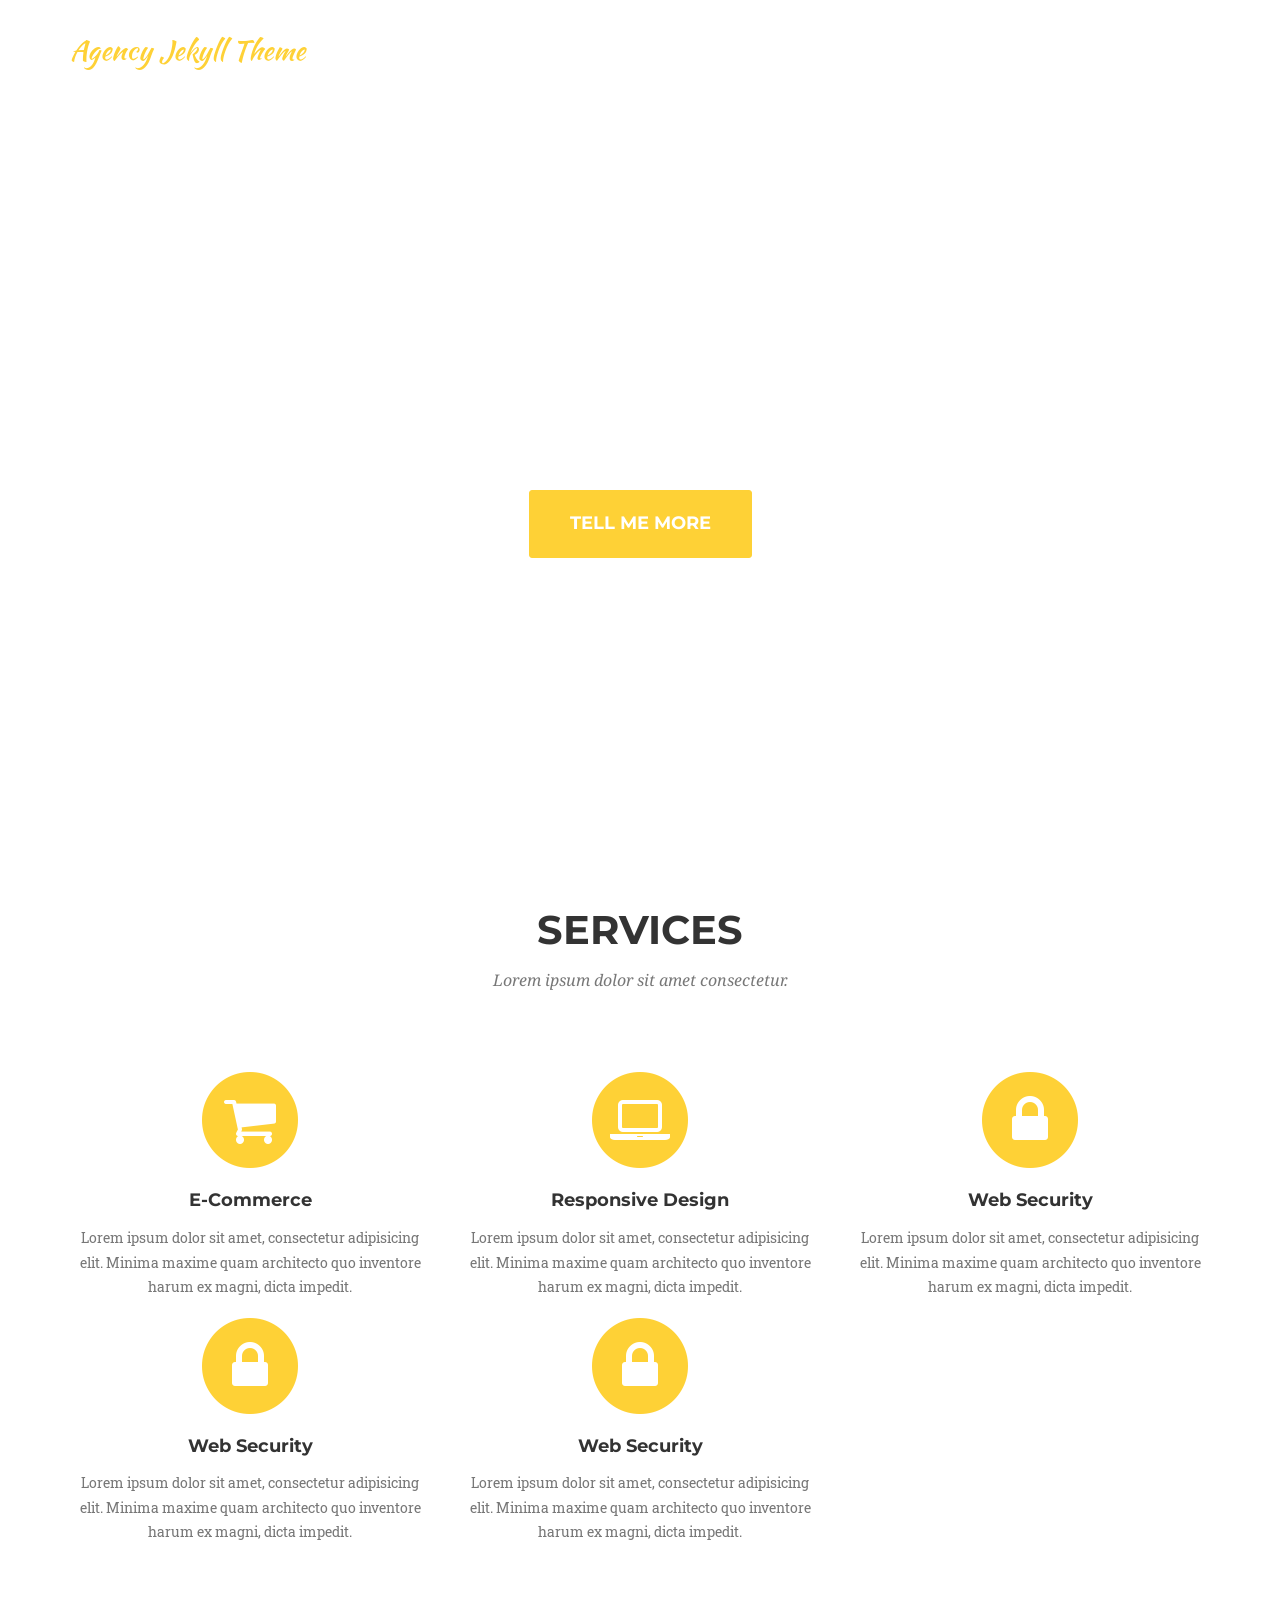
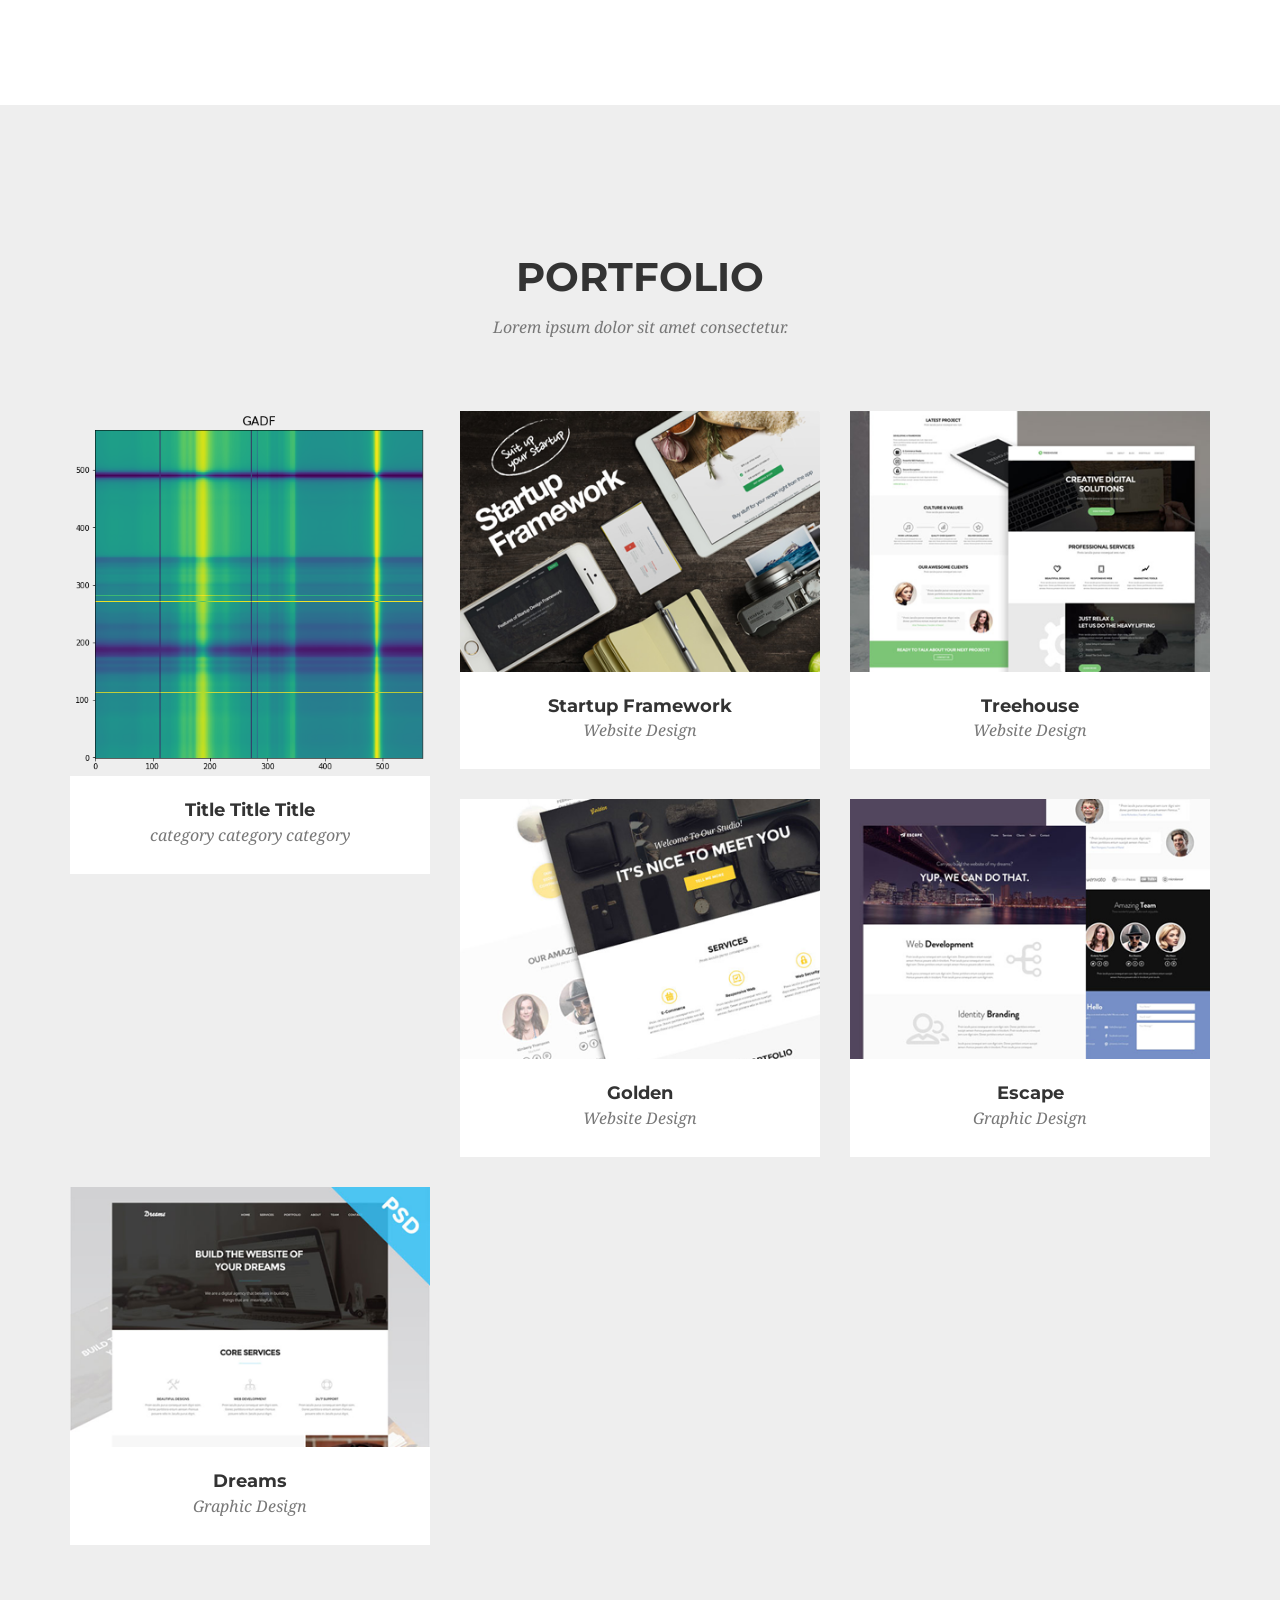
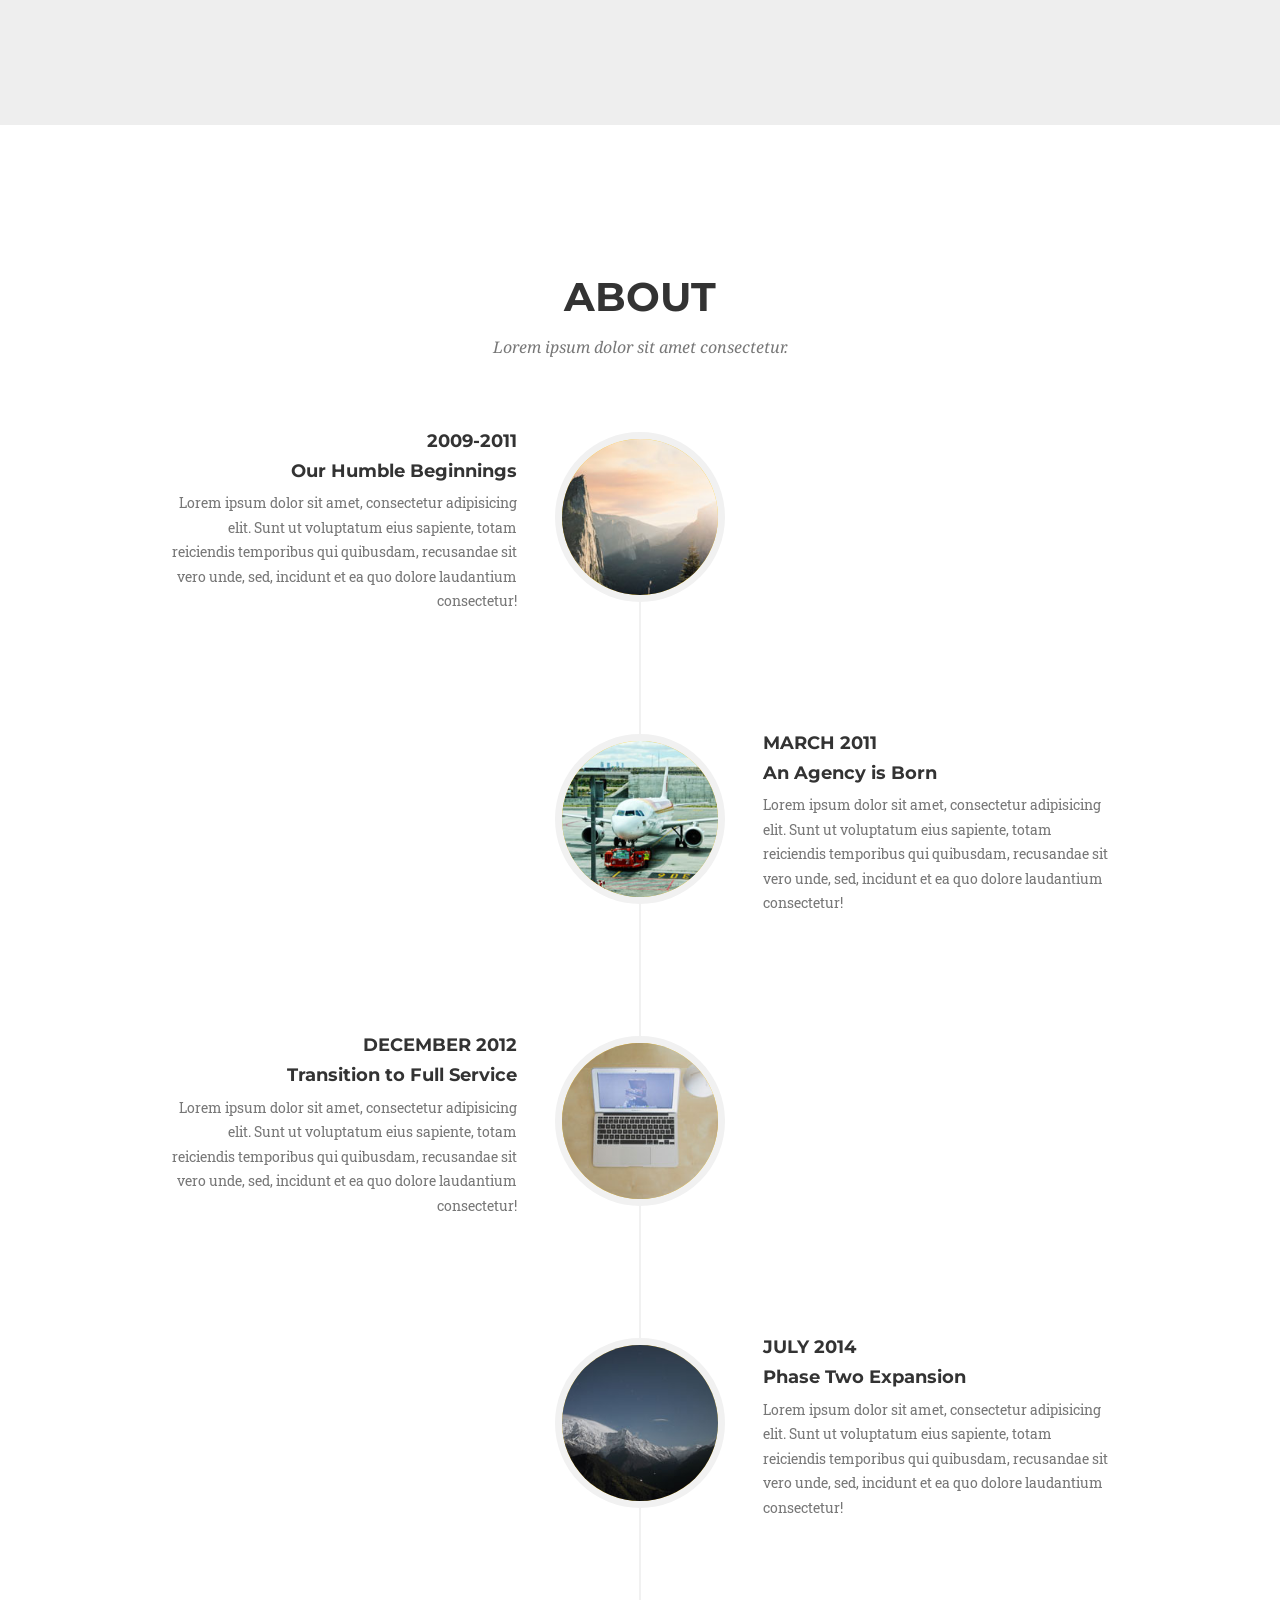
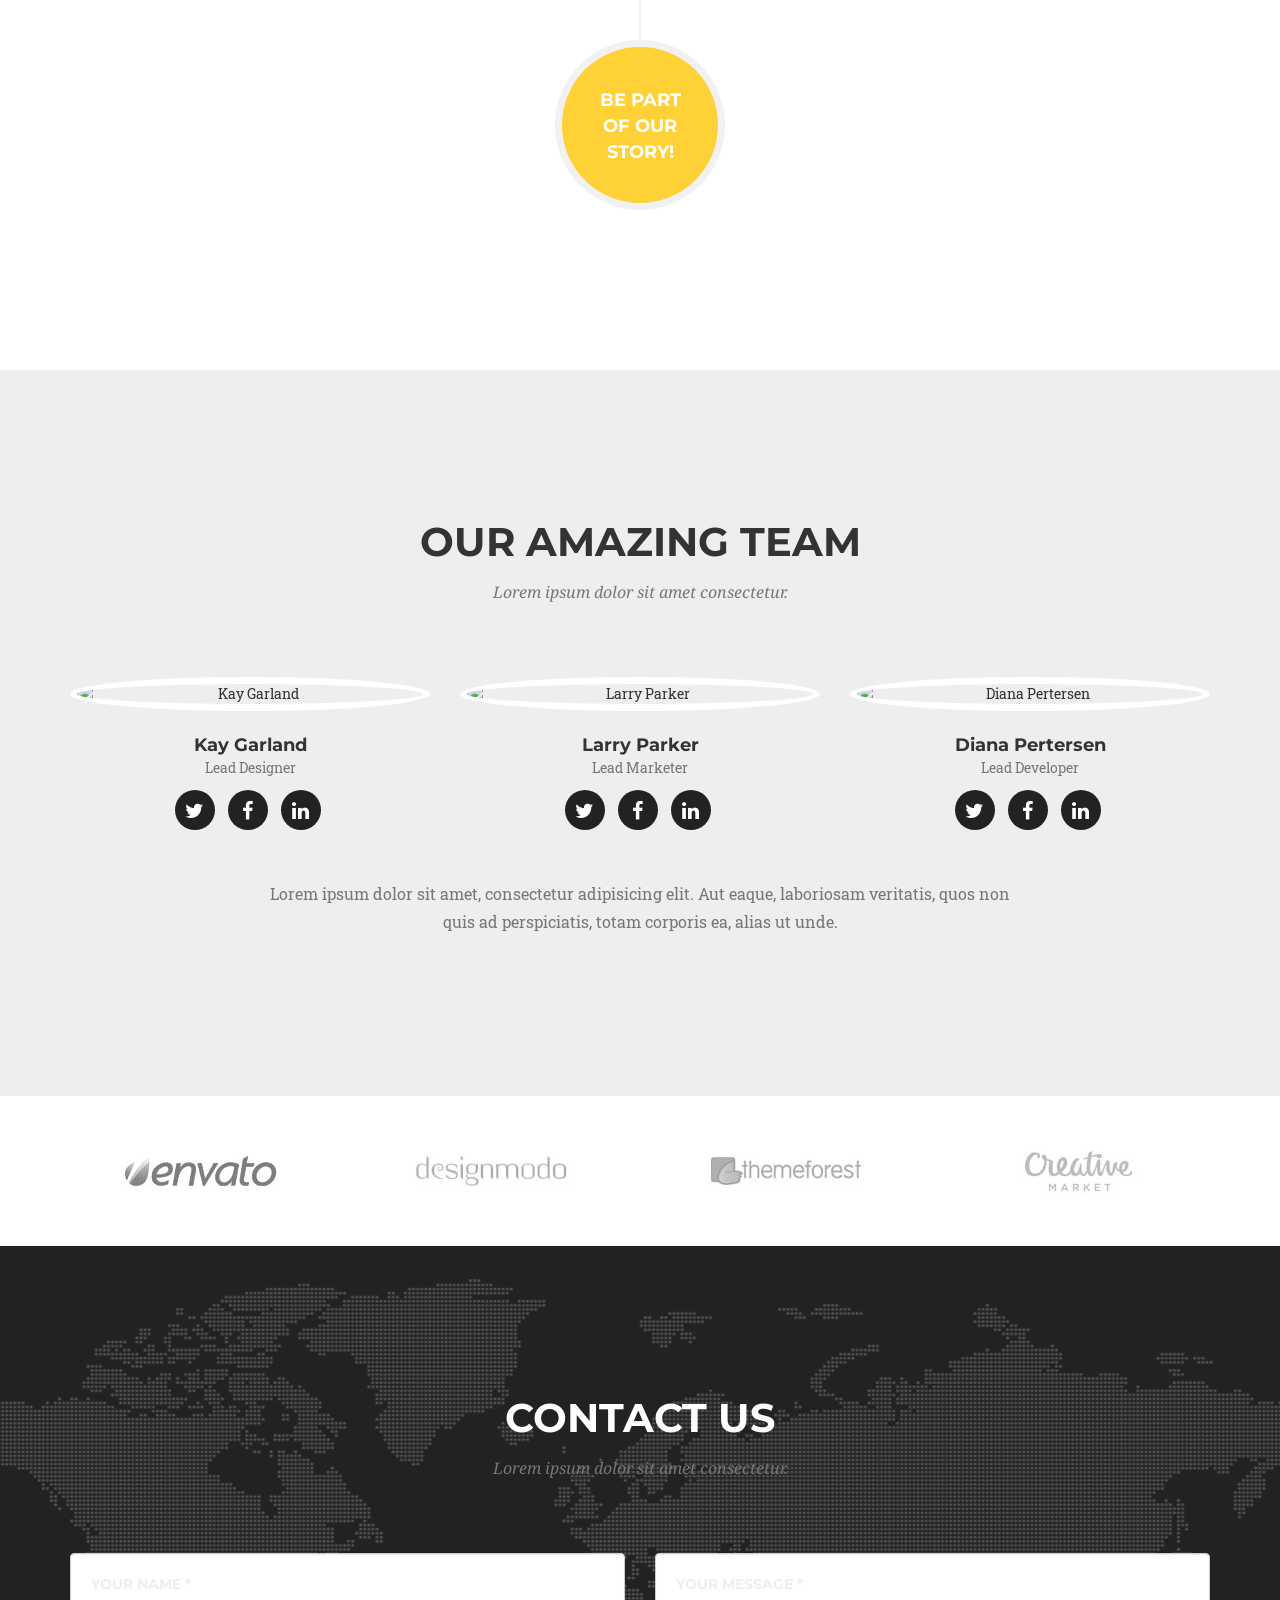
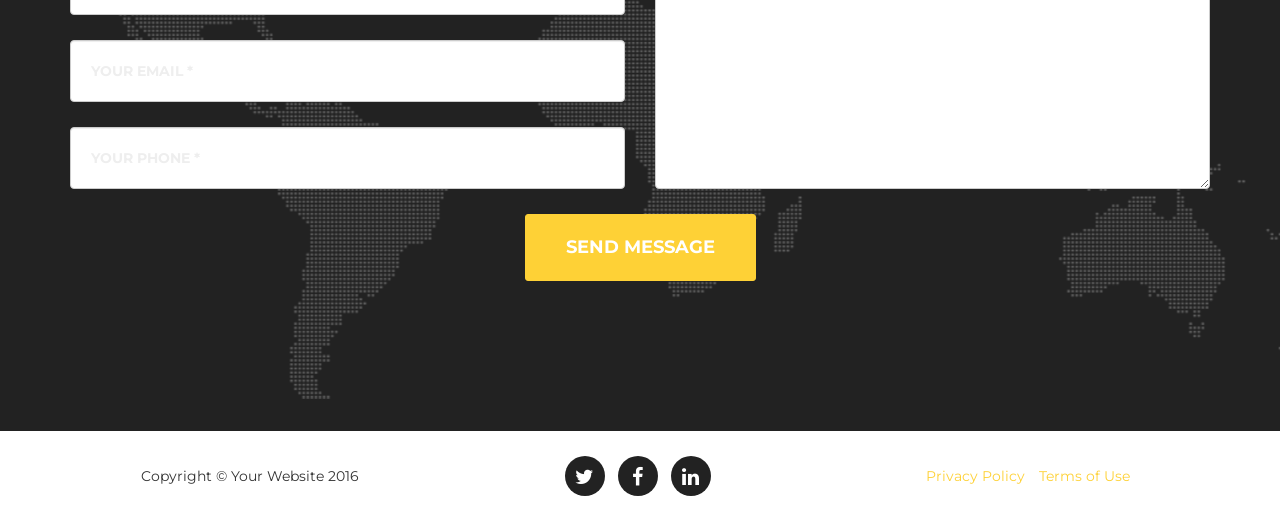
==== index.html @ 3f4b7507 "update 1" ====
<!DOCTYPE html>
<html lang="en">
<!-- Head -->
<head>

    <meta charset="utf-8">
    <meta http-equiv="X-UA-Compatible" content="IE=edge">
    <meta name="viewport" content="width=device-width, initial-scale=1">
    <meta name="description" content="Write an awesome description for your new site here. You can edit this line in _config.yml. It will appear in your document head meta (for Google search resu...">
    <meta name="author" content="">
    <meta name="keywords" content="">

    <title>Agency Jekyll Theme</title>

    <!-- Bootstrap Core CSS -->
    <link href="vendor/bootstrap/css/bootstrap.min.css" rel="stylesheet">

    <!-- Custom Fonts -->
    <link href="vendor/font-awesome/css/font-awesome.min.css" rel="stylesheet" type="text/css">
    <link href="https://fonts.googleapis.com/css?family=Montserrat:400,700" rel="stylesheet" type="text/css">
    <link href='https://fonts.googleapis.com/css?family=Kaushan+Script' rel='stylesheet' type='text/css'>
    <link href='https://fonts.googleapis.com/css?family=Droid+Serif:400,700,400italic,700italic' rel='stylesheet' type='text/css'>
    <link href='https://fonts.googleapis.com/css?family=Roboto+Slab:400,100,300,700' rel='stylesheet' type='text/css'>

    <!-- Theme CSS -->
    <link href="/assets/main.css" rel="stylesheet">

    <!-- HTML5 Shim and Respond.js IE8 support of HTML5 elements and media queries -->
    <!-- WARNING: Respond.js doesn't work if you view the page via file:// -->
    <!--[if lt IE 9]>
        <script src="https://oss.maxcdn.com/libs/html5shiv/3.7.0/html5shiv.js"></script>
        <script src="https://oss.maxcdn.com/libs/respond.js/1.4.2/respond.min.js"></script>
    <![endif]-->


 

</head>


<body id="page-top" class="index">
<!-- Navigation -->
<nav id="mainNav" class="navbar navbar-default navbar-custom navbar-fixed-top">
    <div class="container">
        <!-- Brand and toggle get grouped for better mobile display -->
        <div class="navbar-header page-scroll">
            <button type="button" class="navbar-toggle" data-toggle="collapse" data-target="#bs-example-navbar-collapse-1">
                <span class="sr-only">Toggle navigation</span> Menu <i class="fa fa-bars"></i>
            </button>
            <a class="navbar-brand page-scroll" href="#page-top">Agency Jekyll Theme</a>
        </div>

        <!-- Collect the nav links, forms, and other content for toggling -->
        <div class="collapse navbar-collapse" id="bs-example-navbar-collapse-1">
            <ul class="nav navbar-nav navbar-right">
                <li class="hidden">
                    <a href="#page-top"></a>
                </li>
                <li>
                    <a class="page-scroll" href="#services">Services</a>
                </li>
                <li>
                    <a class="page-scroll" href="#portfolio">Portfolio</a>
                </li>
                <li>
                    <a class="page-scroll" href="#about">About</a>
                </li>
                <li>
                    <a class="page-scroll" href="#team">Team</a>
                </li>
                <li>
                    <a class="page-scroll" href="#contact">Contact</a>
                </li>
            </ul>
        </div>
        <!-- /.navbar-collapse -->
    </div>
    <!-- /.container-fluid -->
</nav>


<!-- Hero -->
<!-- Header -->
<header>
    <div class="container">
        <div class="intro-text">
            <div class="intro-lead-in">the startup which innovate</div>
            <div class="intro-heading">Sahara iets</div>
            <a href="#services" class="page-scroll btn btn-xl">Tell Me More</a>
        </div>
    </div>
</header>

<!-- Services Section -->
<section id="services">
    <div class="container">
        <div class="row">
            <div class="col-lg-12 text-center">
                <h2 class="section-heading">Services</h2>
                <h3 class="section-subheading text-muted">Lorem ipsum dolor sit amet consectetur.</h3>
            </div>
        </div>
        <div class="row text-center">
          
            <div class="col-md-4">
                <span class="fa-stack fa-4x">
                    <i class="fa fa-circle fa-stack-2x text-primary"></i>
                    <i class="fa fa-shopping-cart fa-stack-1x fa-inverse"></i>
                </span>
                <h4 class="service-heading">E-Commerce</h4>
                <p class="text-muted">Lorem ipsum dolor sit amet, consectetur adipisicing elit. Minima maxime quam architecto quo inventore harum ex magni, dicta impedit.</p>
            </div>
          
            <div class="col-md-4">
                <span class="fa-stack fa-4x">
                    <i class="fa fa-circle fa-stack-2x text-primary"></i>
                    <i class="fa fa-laptop fa-stack-1x fa-inverse"></i>
                </span>
                <h4 class="service-heading">Responsive Design</h4>
                <p class="text-muted">Lorem ipsum dolor sit amet, consectetur adipisicing elit. Minima maxime quam architecto quo inventore harum ex magni, dicta impedit.</p>
            </div>
          
            <div class="col-md-4">
                <span class="fa-stack fa-4x">
                    <i class="fa fa-circle fa-stack-2x text-primary"></i>
                    <i class="fa fa-lock fa-stack-1x fa-inverse"></i>
                </span>
                <h4 class="service-heading">Web Security</h4>
                <p class="text-muted">Lorem ipsum dolor sit amet, consectetur adipisicing elit. Minima maxime quam architecto quo inventore harum ex magni, dicta impedit.</p>
            </div>
          
            <div class="col-md-4">
                <span class="fa-stack fa-4x">
                    <i class="fa fa-circle fa-stack-2x text-primary"></i>
                    <i class="fa fa-lock fa-stack-1x fa-inverse"></i>
                </span>
                <h4 class="service-heading">Web Security</h4>
                <p class="text-muted">Lorem ipsum dolor sit amet, consectetur adipisicing elit. Minima maxime quam architecto quo inventore harum ex magni, dicta impedit.</p>
            </div>
          
            <div class="col-md-4">
                <span class="fa-stack fa-4x">
                    <i class="fa fa-circle fa-stack-2x text-primary"></i>
                    <i class="fa fa-lock fa-stack-1x fa-inverse"></i>
                </span>
                <h4 class="service-heading">Web Security</h4>
                <p class="text-muted">Lorem ipsum dolor sit amet, consectetur adipisicing elit. Minima maxime quam architecto quo inventore harum ex magni, dicta impedit.</p>
            </div>
          

        </div>
    </div>
</section>

<!-- Portfolio Grid Section -->
<section id="portfolio" class="bg-light-gray">
    <div class="container">
        <div class="row">
            <div class="col-lg-12 text-center">
                <h2 class="section-heading">Portfolio</h2>
                <h3 class="section-subheading text-muted">Lorem ipsum dolor sit amet consectetur.</h3>
            </div>
        </div>
        <div class="row">

          
            <div class="col-md-4 col-sm-6 portfolio-item">
                <a href="#portfolioModal01" class="portfolio-link" data-toggle="modal">
                    <div class="portfolio-hover">
                        <div class="portfolio-hover-content">
                            <i class="fa fa-plus fa-3x"></i>
                        </div>
                    </div>
                    <img src="/assets/img/portfolio/roundicons.png" class="img-responsive" alt="Photo description">
                </a>
                <div class="portfolio-caption">
                    <h4>Title Title Title</h4>
                    <p class="text-muted">category category category</p>
                </div>
            </div>
          
            <div class="col-md-4 col-sm-6 portfolio-item">
                <a href="#portfolioModal02" class="portfolio-link" data-toggle="modal">
                    <div class="portfolio-hover">
                        <div class="portfolio-hover-content">
                            <i class="fa fa-plus fa-3x"></i>
                        </div>
                    </div>
                    <img src="/assets/img/portfolio/startup-framework.png" class="img-responsive" alt="Photo description">
                </a>
                <div class="portfolio-caption">
                    <h4>Startup Framework</h4>
                    <p class="text-muted">Website Design</p>
                </div>
            </div>
          
            <div class="col-md-4 col-sm-6 portfolio-item">
                <a href="#portfolioModal03" class="portfolio-link" data-toggle="modal">
                    <div class="portfolio-hover">
                        <div class="portfolio-hover-content">
                            <i class="fa fa-plus fa-3x"></i>
                        </div>
                    </div>
                    <img src="/assets/img/portfolio/treehouse.png" class="img-responsive" alt="Photo description">
                </a>
                <div class="portfolio-caption">
                    <h4>Treehouse</h4>
                    <p class="text-muted">Website Design</p>
                </div>
            </div>
          
            <div class="col-md-4 col-sm-6 portfolio-item">
                <a href="#portfolioModal04" class="portfolio-link" data-toggle="modal">
                    <div class="portfolio-hover">
                        <div class="portfolio-hover-content">
                            <i class="fa fa-plus fa-3x"></i>
                        </div>
                    </div>
                    <img src="/assets/img/portfolio/golden.png" class="img-responsive" alt="Photo description">
                </a>
                <div class="portfolio-caption">
                    <h4>Golden</h4>
                    <p class="text-muted">Website Design</p>
                </div>
            </div>
          
            <div class="col-md-4 col-sm-6 portfolio-item">
                <a href="#portfolioModal05" class="portfolio-link" data-toggle="modal">
                    <div class="portfolio-hover">
                        <div class="portfolio-hover-content">
                            <i class="fa fa-plus fa-3x"></i>
                        </div>
                    </div>
                    <img src="/assets/img/portfolio/escape.png" class="img-responsive" alt="Photo description">
                </a>
                <div class="portfolio-caption">
                    <h4>Escape</h4>
                    <p class="text-muted">Graphic Design</p>
                </div>
            </div>
          
            <div class="col-md-4 col-sm-6 portfolio-item">
                <a href="#portfolioModal06" class="portfolio-link" data-toggle="modal">
                    <div class="portfolio-hover">
                        <div class="portfolio-hover-content">
                            <i class="fa fa-plus fa-3x"></i>
                        </div>
                    </div>
                    <img src="/assets/img/portfolio/dreams.png" class="img-responsive" alt="Photo description">
                </a>
                <div class="portfolio-caption">
                    <h4>Dreams</h4>
                    <p class="text-muted">Graphic Design</p>
                </div>
            </div>
          

        </div>
    </div>
</section>

<!-- About Section -->
<section id="about">
    <div class="container">
        <div class="row">
            <div class="col-lg-12 text-center">
                <h2 class="section-heading">About</h2>
                <h3 class="section-subheading text-muted">Lorem ipsum dolor sit amet consectetur.</h3>
            </div>
        </div>
        <div class="row">
            <div class="col-lg-12">
                <ul class="timeline">
                  
                  
                    <li>
                  
                        <div class="timeline-image">
                            <img class="img-circle img-responsive" src="/assets/img/about/1.jpg" alt="image description">
                        </div>
                        <div class="timeline-panel">
                            <div class="timeline-heading">
                                <h4>2009-2011</h4>
                                <h4 class="subheading">Our Humble Beginnings</h4>
                            </div>
                            <div class="timeline-body">
                                <p class="text-muted">Lorem ipsum dolor sit amet, consectetur adipisicing elit. Sunt ut voluptatum eius sapiente, totam reiciendis temporibus qui quibusdam, recusandae sit vero unde, sed, incidunt et ea quo dolore laudantium consectetur!</p>
                            </div>
                        </div>
                    </li>
                  
                  
                    <li class="timeline-inverted">
                  
                        <div class="timeline-image">
                            <img class="img-circle img-responsive" src="/assets/img/about/2.jpg" alt="image description">
                        </div>
                        <div class="timeline-panel">
                            <div class="timeline-heading">
                                <h4>March 2011</h4>
                                <h4 class="subheading">An Agency is Born</h4>
                            </div>
                            <div class="timeline-body">
                                <p class="text-muted">Lorem ipsum dolor sit amet, consectetur adipisicing elit. Sunt ut voluptatum eius sapiente, totam reiciendis temporibus qui quibusdam, recusandae sit vero unde, sed, incidunt et ea quo dolore laudantium consectetur!</p>
                            </div>
                        </div>
                    </li>
                  
                  
                    <li>
                  
                        <div class="timeline-image">
                            <img class="img-circle img-responsive" src="/assets/img/about/3.jpg" alt="image description">
                        </div>
                        <div class="timeline-panel">
                            <div class="timeline-heading">
                                <h4>December 2012</h4>
                                <h4 class="subheading">Transition to Full Service</h4>
                            </div>
                            <div class="timeline-body">
                                <p class="text-muted">Lorem ipsum dolor sit amet, consectetur adipisicing elit. Sunt ut voluptatum eius sapiente, totam reiciendis temporibus qui quibusdam, recusandae sit vero unde, sed, incidunt et ea quo dolore laudantium consectetur!</p>
                            </div>
                        </div>
                    </li>
                  
                  
                    <li class="timeline-inverted">
                  
                        <div class="timeline-image">
                            <img class="img-circle img-responsive" src="/assets/img/about/4.jpg" alt="image description">
                        </div>
                        <div class="timeline-panel">
                            <div class="timeline-heading">
                                <h4>July 2014</h4>
                                <h4 class="subheading">Phase Two Expansion</h4>
                            </div>
                            <div class="timeline-body">
                                <p class="text-muted">Lorem ipsum dolor sit amet, consectetur adipisicing elit. Sunt ut voluptatum eius sapiente, totam reiciendis temporibus qui quibusdam, recusandae sit vero unde, sed, incidunt et ea quo dolore laudantium consectetur!</p>
                            </div>
                        </div>
                    </li>
                  

                    <li class="timeline-inverted">
                        <div class="timeline-image">
                            <h4>Be Part
                                <br>Of Our
                                <br>Story!</h4>
                        </div>
                    </li>
                </ul>
            </div>
        </div>
    </div>
</section>

<!-- Team Section -->
<section id="team" class="bg-light-gray">
    <div class="container">
        <div class="row">
            <div class="col-lg-12 text-center">
                <h2 class="section-heading">Our Amazing Team</h2>
                <h3 class="section-subheading text-muted">Lorem ipsum dolor sit amet consectetur.</h3>
            </div>
        </div>
        <div class="row">
          
            <div class="col-sm-4">
                <div class="team-member">
                    <img src="/assets/img/team/1.jpg" class="img-responsive img-circle" alt="Kay Garland">
                    <h4>Kay Garland</h4>
                    <p class="text-muted">Lead Designer</p>
                    <ul class="list-inline social-buttons">
                        <li><a href="http://twitter.com/konklone"><i class="fa fa-twitter"></i></a>
                        </li>
                        <li><a href="http://www.facebook.com/konklone"><i class="fa fa-facebook"></i></a>
                        </li>
                        <li><a href="http://www.linkedin.com/in/konklone"><i class="fa fa-linkedin"></i></a>
                        </li>
                    </ul>
                </div>
            </div>
          
            <div class="col-sm-4">
                <div class="team-member">
                    <img src="/assets/img/team/2.jpg" class="img-responsive img-circle" alt="Larry Parker">
                    <h4>Larry Parker</h4>
                    <p class="text-muted">Lead Marketer</p>
                    <ul class="list-inline social-buttons">
                        <li><a href="http://twitter.com/parkr"><i class="fa fa-twitter"></i></a>
                        </li>
                        <li><a href="http://www.facebook.com/parkr"><i class="fa fa-facebook"></i></a>
                        </li>
                        <li><a href="http://www.linkedin.com/in/parkr"><i class="fa fa-linkedin"></i></a>
                        </li>
                    </ul>
                </div>
            </div>
          
            <div class="col-sm-4">
                <div class="team-member">
                    <img src="/assets/img/team/3.jpg" class="img-responsive img-circle" alt="Diana Pertersen">
                    <h4>Diana Pertersen</h4>
                    <p class="text-muted">Lead Developer</p>
                    <ul class="list-inline social-buttons">
                        <li><a href="http://twitter.com/liufengyun"><i class="fa fa-twitter"></i></a>
                        </li>
                        <li><a href="http://www.facebook.com/liufengyun"><i class="fa fa-facebook"></i></a>
                        </li>
                        <li><a href="http://www.linkedin.com/in/liufengyun"><i class="fa fa-linkedin"></i></a>
                        </li>
                    </ul>
                </div>
            </div>
          

        </div>
        <div class="row">
            <div class="col-lg-8 col-lg-offset-2 text-center">
                <p class="large text-muted">Lorem ipsum dolor sit amet, consectetur adipisicing elit. Aut eaque, laboriosam veritatis, quos non quis ad perspiciatis, totam corporis ea, alias ut unde.</p>
            </div>
        </div>
    </div>
</section>

<!-- Clients Aside -->
<aside class="clients">
    <div class="container">
        <div class="row">

          
            <div class="col-md-3 col-sm-6">
                <a href="http://envato.com/" target="_blank">
                    <img src="/assets/img/logos/envato.jpg" class="img-responsive img-centered" alt="Envato logo">
                </a>
            </div>
          
            <div class="col-md-3 col-sm-6">
                <a href="" target="_blank">
                    <img src="/assets/img/logos/designmodo.jpg" class="img-responsive img-centered" alt="Design Modo logo">
                </a>
            </div>
          
            <div class="col-md-3 col-sm-6">
                <a href="" target="_blank">
                    <img src="/assets/img/logos/themeforest.jpg" class="img-responsive img-centered" alt="Theme Forest logo">
                </a>
            </div>
          
            <div class="col-md-3 col-sm-6">
                <a href="" target="_blank">
                    <img src="/assets/img/logos/creative-market.jpg" class="img-responsive img-centered" alt="Creative Market logo">
                </a>
            </div>
          

        </div>
    </div>
</aside>

<!-- Contact Section -->
<section id="contact">
    <div class="container">
        <div class="row">
            <div class="col-lg-12 text-center">
                <h2 class="section-heading">Contact Us</h2>
                <h3 class="section-subheading text-muted">Lorem ipsum dolor sit amet consectetur.</h3>
            </div>
        </div>
        <div class="row">
            <div class="col-lg-12">
                <form name="sentMessage" id="contactForm" novalidate>
                    <div class="row">
                        <div class="col-md-6">
                            <div class="form-group">
                                <input type="text" class="form-control" placeholder="Your Name *" id="name" required data-validation-required-message="Please enter your name.">
                                <p class="help-block text-danger"></p>
                            </div>
                            <div class="form-group">
                                <input type="email" class="form-control" placeholder="Your Email *" id="email" required data-validation-required-message="Please enter your email address.">
                                <p class="help-block text-danger"></p>
                            </div>
                            <div class="form-group">
                                <input type="tel" class="form-control" placeholder="Your Phone *" id="phone" required data-validation-required-message="Please enter your phone number.">
                                <p class="help-block text-danger"></p>
                            </div>
                        </div>
                        <div class="col-md-6">
                            <div class="form-group">
                                <textarea class="form-control" placeholder="Your Message *" id="message" required data-validation-required-message="Please enter a message."></textarea>
                                <p class="help-block text-danger"></p>
                            </div>
                        </div>
                        <div class="clearfix"></div>
                        <div class="col-lg-12 text-center">
                            <div id="success"></div>
                            <button type="submit" class="btn btn-xl">Send Message</button>
                        </div>
                    </div>
                </form>
            </div>
        </div>
    </div>
</section>

    <!-- Portfolio Modals -->
    <!-- Use the modals below to showcase details about your portfolio projects! -->

    
    <!-- Portfolio Modal 1 -->
    <div class="portfolio-modal modal fade" id="portfolioModal01" tabindex="-1" role="dialog" aria-hidden="true">
        <div class="modal-dialog">
            <div class="modal-content">
                <div class="close-modal" data-dismiss="modal">
                    <div class="lr">
                        <div class="rl">
                        </div>
                    </div>
                </div>
                <div class="container">
                    <div class="row">
                        <div class="col-lg-8 col-lg-offset-2">
                            <div class="modal-body">
                                <!-- Project Details Go Here -->
                                <h2>Title Title Title</h2>
                                <p class="item-intro text-muted">subtitle subtitle subtitle.</p>
                                <img class="img-responsive img-centered" src="/assets/img/portfolio/large-roundicons.png" alt="Photo description">
                                <p>Use this area to describe your project. Use this area to describe your project. Use this area to describe your project. Use this area to describe your project. Use this area to describe your project. Use this area to describe your project</p>
                                <p><strong>call-to-action call-to-action call-to-action call-to-action call-to-action call-to-action call-to-action</strong></p>
                                <p>Project site: <a href="http://">http://</a></p>
                                <ul class="list-inline">
                                    <li>Date: July 2014</li>
                                    <li>Client: Client name</li>
                                    <li>Category: category category category</li>                      
                                </ul>
                                <button type="button" class="btn btn-primary" data-dismiss="modal"><i class="fa fa-times"></i> Close Project</button>
                            </div>
                        </div>
                    </div>
                </div>
            </div>
        </div>
    </div>
    
    <!-- Portfolio Modal 2 -->
    <div class="portfolio-modal modal fade" id="portfolioModal02" tabindex="-1" role="dialog" aria-hidden="true">
        <div class="modal-dialog">
            <div class="modal-content">
                <div class="close-modal" data-dismiss="modal">
                    <div class="lr">
                        <div class="rl">
                        </div>
                    </div>
                </div>
                <div class="container">
                    <div class="row">
                        <div class="col-lg-8 col-lg-offset-2">
                            <div class="modal-body">
                                <!-- Project Details Go Here -->
                                <h2>Startup Framework</h2>
                                <p class="item-intro text-muted">Lorem ipsum dolor sit amet consectetur.</p>
                                <img class="img-responsive img-centered" src="/assets/img/portfolio/large-startup-framework.png" alt="Photo description">
                                <p>Use this area to describe your project. Lorem ipsum dolor sit amet, consectetur adipisicing elit. Est blanditiis dolorem culpa incidunt minus dignissimos deserunt repellat aperiam quasi sunt officia expedita beatae cupiditate, reiciendis facere nemo!</p>
                                <p><strong>Est blanditiis quasi sunt officia expedita beatae cupiditate, maiores repudiandae, nostrum, reiciendis facere nemo.</strong></p>
                                <p>Project site: <a href="http://">http://</a></p>
                                <ul class="list-inline">
                                    <li>Date: May 2015</li>
                                    <li>Client: Client name</li>
                                    <li>Category: Website Design</li>                      
                                </ul>
                                <button type="button" class="btn btn-primary" data-dismiss="modal"><i class="fa fa-times"></i> Close Project</button>
                            </div>
                        </div>
                    </div>
                </div>
            </div>
        </div>
    </div>
    
    <!-- Portfolio Modal 3 -->
    <div class="portfolio-modal modal fade" id="portfolioModal03" tabindex="-1" role="dialog" aria-hidden="true">
        <div class="modal-dialog">
            <div class="modal-content">
                <div class="close-modal" data-dismiss="modal">
                    <div class="lr">
                        <div class="rl">
                        </div>
                    </div>
                </div>
                <div class="container">
                    <div class="row">
                        <div class="col-lg-8 col-lg-offset-2">
                            <div class="modal-body">
                                <!-- Project Details Go Here -->
                                <h2>Treehouse</h2>
                                <p class="item-intro text-muted">Lorem ipsum dolor sit amet consectetur.</p>
                                <img class="img-responsive img-centered" src="/assets/img/portfolio/large-treehouse.png" alt="Photo description">
                                <p>Use this area to describe your project. Lorem ipsum dolor sit amet, consectetur adipisicing elit. Est blanditiis quasi sunt officia expedita beatae cupiditate, maiores repudiandae, nostrum, reiciendis facere nemo!</p>
                                <p><strong>Est blanditiis quasi sunt officia expedita beatae cupiditate, maiores repudiandae, nostrum, reiciendis facere nemo.</strong></p>
                                <p>Project site: <a href="http://">http://</a></p>
                                <ul class="list-inline">
                                    <li>Date: July 2015</li>
                                    <li>Client: Client name</li>
                                    <li>Category: Website Design</li>                      
                                </ul>
                                <button type="button" class="btn btn-primary" data-dismiss="modal"><i class="fa fa-times"></i> Close Project</button>
                            </div>
                        </div>
                    </div>
                </div>
            </div>
        </div>
    </div>
    
    <!-- Portfolio Modal 4 -->
    <div class="portfolio-modal modal fade" id="portfolioModal04" tabindex="-1" role="dialog" aria-hidden="true">
        <div class="modal-dialog">
            <div class="modal-content">
                <div class="close-modal" data-dismiss="modal">
                    <div class="lr">
                        <div class="rl">
                        </div>
                    </div>
                </div>
                <div class="container">
                    <div class="row">
                        <div class="col-lg-8 col-lg-offset-2">
                            <div class="modal-body">
                                <!-- Project Details Go Here -->
                                <h2>Golden</h2>
                                <p class="item-intro text-muted">Lorem ipsum dolor sit amet consectetur.</p>
                                <img class="img-responsive img-centered" src="/assets/img/portfolio/large-golden.png" alt="Photo description">
                                <p>Use this area to describe your project. Lorem ipsum dolor sit amet, consectetur adipisicing elit. Est blanditiis dolorem culpa incidunt minus dignissimos deserunt repellat aperiam quasi sunt officia.</p>
                                <p><strong>Est blanditiis quasi sunt officia expedita beatae cupiditate, maiores repudiandae, nostrum, reiciendis facere nemo.</strong></p>
                                <p>Project site: <a href="http://">http://</a></p>
                                <ul class="list-inline">
                                    <li>Date: October 2015</li>
                                    <li>Client: Client name</li>
                                    <li>Category: Website Design</li>                      
                                </ul>
                                <button type="button" class="btn btn-primary" data-dismiss="modal"><i class="fa fa-times"></i> Close Project</button>
                            </div>
                        </div>
                    </div>
                </div>
            </div>
        </div>
    </div>
    
    <!-- Portfolio Modal 5 -->
    <div class="portfolio-modal modal fade" id="portfolioModal05" tabindex="-1" role="dialog" aria-hidden="true">
        <div class="modal-dialog">
            <div class="modal-content">
                <div class="close-modal" data-dismiss="modal">
                    <div class="lr">
                        <div class="rl">
                        </div>
                    </div>
                </div>
                <div class="container">
                    <div class="row">
                        <div class="col-lg-8 col-lg-offset-2">
                            <div class="modal-body">
                                <!-- Project Details Go Here -->
                                <h2>Escape</h2>
                                <p class="item-intro text-muted">Lorem ipsum dolor sit amet consectetur.</p>
                                <img class="img-responsive img-centered" src="/assets/img/portfolio/large-escape.png" alt="Photo description">
                                <p>Use this area to describe your project. Lorem ipsum dolor sit amet, consectetur adipisicing elit.</p>
                                <p><strong>Est blanditiis quasi sunt officia expedita beatae cupiditate, maiores repudiandae, nostrum, reiciendis facere nemo.</strong></p>
                                <p>Project site: <a href="http://">http://</a></p>
                                <ul class="list-inline">
                                    <li>Date: July 2016</li>
                                    <li>Client: Client name</li>
                                    <li>Category: Graphic Design</li>                      
                                </ul>
                                <button type="button" class="btn btn-primary" data-dismiss="modal"><i class="fa fa-times"></i> Close Project</button>
                            </div>
                        </div>
                    </div>
                </div>
            </div>
        </div>
    </div>
    
    <!-- Portfolio Modal 6 -->
    <div class="portfolio-modal modal fade" id="portfolioModal06" tabindex="-1" role="dialog" aria-hidden="true">
        <div class="modal-dialog">
            <div class="modal-content">
                <div class="close-modal" data-dismiss="modal">
                    <div class="lr">
                        <div class="rl">
                        </div>
                    </div>
                </div>
                <div class="container">
                    <div class="row">
                        <div class="col-lg-8 col-lg-offset-2">
                            <div class="modal-body">
                                <!-- Project Details Go Here -->
                                <h2>Dreams</h2>
                                <p class="item-intro text-muted">Lorem ipsum dolor sit amet consectetur.</p>
                                <img class="img-responsive img-centered" src="/assets/img/portfolio/large-dreams.png" alt="Photo description">
                                <p>Use this area to describe your project. Lorem ipsum dolor sit amet, consectetur adipisicing elit. Est blanditiis dolorem culpa incidunt minus dignissimos deserunt repellat, nostrum, reiciendis facere nemo!</p>
                                <p><strong>Est blanditiis quasi sunt officia expedita beatae cupiditate, maiores repudiandae, nostrum, reiciendis facere nemo.</strong></p>
                                <p>Project site: <a href="http://">http://</a></p>
                                <ul class="list-inline">
                                    <li>Date: November 2016</li>
                                    <li>Client: Client name</li>
                                    <li>Category: Graphic Design</li>                      
                                </ul>
                                <button type="button" class="btn btn-primary" data-dismiss="modal"><i class="fa fa-times"></i> Close Project</button>
                            </div>
                        </div>
                    </div>
                </div>
            </div>
        </div>
    </div>
    



<!-- Footer -->

<footer>
    <div class="container">
        <div class="row">
            <div class="col-md-4">
                <span class="copyright">Copyright &copy; Your Website 2016</span>
            </div>
            <div class="col-md-4">
                <ul class="list-inline social-buttons">
                    <li><a href="#"><i class="fa fa-twitter"></i></a>
                    </li>
                    <li><a href="#"><i class="fa fa-facebook"></i></a>
                    </li>
                    <li><a href="#"><i class="fa fa-linkedin"></i></a>
                    </li>
                </ul>
            </div>
            <div class="col-md-4">
                <ul class="list-inline quicklinks">
                    <li><a href="#">Privacy Policy</a>
                    </li>
                    <li><a href="#">Terms of Use</a>
                    </li>
                </ul>
            </div>
        </div>
    </div>
</footer>


<!-- jQuery -->
<script src="/vendor/jquery/jquery.min.js"></script>

<!-- Bootstrap Core JavaScript -->
<script src="/vendor/bootstrap/js/bootstrap.min.js"></script>

<!-- Plugin JavaScript -->
<script src="https://cdnjs.cloudflare.com/ajax/libs/jquery-easing/1.3/jquery.easing.min.js"></script>

<!-- Contact Form JavaScript -->
<script src="/assets/js/jqBootstrapValidation.js"></script>
<script src="/assets/js/contact_me.js"></script>

<!-- Theme JavaScript -->
<script src="/assets/js/agency.js"></script>

</body>

</html>
---- assets/main.css ----
body {
  overflow-x: hidden;
  font-family: "Roboto Slab", "Helvetica Neue", Helvetica, Arial, sans-serif; }

.text-muted {
  color: #777777; }

.text-primary {
  color: #fed136; }

p {
  font-size: 14px;
  line-height: 1.75; }

p.large {
  font-size: 16px; }

a,
a:hover,
a:focus,
a:active,
a.active {
  outline: none; }

a {
  color: #fed136; }

a:hover,
a:focus,
a:active,
a.active {
  color: #fec503; }

h1, h2, h3, h4, h5, h6 {
  font-family: "Montserrat", "Helvetica Neue", Helvetica, Arial, sans-serif;
  text-transform: uppercase;
  font-weight: 700; }

.img-centered {
  margin: 0 auto; }

.bg-light-gray {
  background-color: #eeeeee; }

.bg-darkest-gray {
  background-color: #222222; }

.btn-primary {
  color: white;
  background-color: #fed136;
  border-color: #fed136;
  font-family: "Montserrat", "Helvetica Neue", Helvetica, Arial, sans-serif;
  text-transform: uppercase;
  font-weight: 700; }
  .btn-primary:focus, .btn-primary.focus {
    color: white;
    background-color: #fec503;
    border-color: #b48b01; }
  .btn-primary:hover {
    color: white;
    background-color: #fec503;
    border-color: #f6bf01; }
  .btn-primary:active, .btn-primary.active, .open > .btn-primary.dropdown-toggle {
    color: white;
    background-color: #fec503;
    border-color: #f6bf01; }
    .btn-primary:active:hover, .btn-primary:active:focus, .btn-primary:active.focus, .btn-primary.active:hover, .btn-primary.active:focus, .btn-primary.active.focus, .open > .btn-primary.dropdown-toggle:hover, .open > .btn-primary.dropdown-toggle:focus, .open > .btn-primary.dropdown-toggle.focus {
      color: white;
      background-color: #dcab01;
      border-color: #b48b01; }
  .btn-primary:active, .btn-primary.active, .open > .btn-primary.dropdown-toggle {
    background-image: none; }
  .btn-primary.disabled:hover, .btn-primary.disabled:focus, .btn-primary.disabled.focus, .btn-primary[disabled]:hover, .btn-primary[disabled]:focus, .btn-primary[disabled].focus, fieldset[disabled] .btn-primary:hover, fieldset[disabled] .btn-primary:focus, fieldset[disabled] .btn-primary.focus {
    background-color: #fed136;
    border-color: #fed136; }
  .btn-primary .badge {
    color: #fed136;
    background-color: white; }

.btn-xl {
  color: white;
  background-color: #fed136;
  border-color: #fed136;
  font-family: "Montserrat", "Helvetica Neue", Helvetica, Arial, sans-serif;
  text-transform: uppercase;
  font-weight: 700;
  border-radius: 3px;
  font-size: 18px;
  padding: 20px 40px; }
  .btn-xl:focus, .btn-xl.focus {
    color: white;
    background-color: #fec503;
    border-color: #b48b01; }
  .btn-xl:hover {
    color: white;
    background-color: #fec503;
    border-color: #f6bf01; }
  .btn-xl:active, .btn-xl.active, .open > .btn-xl.dropdown-toggle {
    color: white;
    background-color: #fec503;
    border-color: #f6bf01; }
    .btn-xl:active:hover, .btn-xl:active:focus, .btn-xl:active.focus, .btn-xl.active:hover, .btn-xl.active:focus, .btn-xl.active.focus, .open > .btn-xl.dropdown-toggle:hover, .open > .btn-xl.dropdown-toggle:focus, .open > .btn-xl.dropdown-toggle.focus {
      color: white;
      background-color: #dcab01;
      border-color: #b48b01; }
  .btn-xl:active, .btn-xl.active, .open > .btn-xl.dropdown-toggle {
    background-image: none; }
  .btn-xl.disabled:hover, .btn-xl.disabled:focus, .btn-xl.disabled.focus, .btn-xl[disabled]:hover, .btn-xl[disabled]:focus, .btn-xl[disabled].focus, fieldset[disabled] .btn-xl:hover, fieldset[disabled] .btn-xl:focus, fieldset[disabled] .btn-xl.focus {
    background-color: #fed136;
    border-color: #fed136; }
  .btn-xl .badge {
    color: #fed136;
    background-color: white; }

.navbar-custom {
  background-color: #222222;
  border-color: transparent; }
  .navbar-custom .navbar-brand {
    color: #fed136;
    font-family: "Kaushan Script", "Helvetica Neue", Helvetica, Arial, cursive; }
    .navbar-custom .navbar-brand:hover, .navbar-custom .navbar-brand:focus, .navbar-custom .navbar-brand:active, .navbar-custom .navbar-brand.active {
      color: #fec503; }
  .navbar-custom .navbar-collapse {
    border-color: rgba(255, 255, 255, 0.98); }
  .navbar-custom .navbar-toggle {
    background-color: #fed136;
    border-color: #fed136;
    font-family: "Montserrat", "Helvetica Neue", Helvetica, Arial, sans-serif;
    text-transform: uppercase;
    color: white;
    font-size: 12px; }
    .navbar-custom .navbar-toggle:hover, .navbar-custom .navbar-toggle:focus {
      background-color: #fed136; }
  .navbar-custom .nav li a {
    font-family: "Montserrat", "Helvetica Neue", Helvetica, Arial, sans-serif;
    text-transform: uppercase;
    font-weight: 400;
    letter-spacing: 1px;
    color: white; }
    .navbar-custom .nav li a:hover, .navbar-custom .nav li a:focus {
      color: #fed136;
      outline: none; }
  .navbar-custom .navbar-nav > .active > a {
    border-radius: 0;
    color: white;
    background-color: #fed136; }
  .navbar-custom .navbar-nav > .active > a:hover,
  .navbar-custom .navbar-nav > .active > a:focus {
    color: white;
    background-color: #fec503; }

@media (min-width: 768px) {
  .navbar-custom {
    background-color: transparent;
    padding: 25px 0;
    -webkit-transition: padding 0.3s;
    -moz-transition: padding 0.3s;
    transition: padding 0.3s;
    border: none; }
    .navbar-custom .navbar-brand {
      font-size: 2em;
      -webkit-transition: all 0.3s;
      -moz-transition: all 0.3s;
      transition: all 0.3s; }
    .navbar-custom .navbar-nav > .active > a {
      border-radius: 3px; } }
@media (min-width: 768px) {
  .navbar-custom.affix {
    background-color: #222222;
    padding: 10px 0; }
    .navbar-custom.affix .navbar-brand {
      font-size: 1.5em; } }
header {
  background-image: url("../assets/img/header-bg.jpg");
  background-repeat: no-repeat;
  background-attachment: scroll;
  background-position: center center;
  -webkit-background-size: cover;
  -moz-background-size: cover;
  background-size: cover;
  -o-background-size: cover;
  text-align: center;
  color: white; }
  header .intro-text {
    padding-top: 100px;
    padding-bottom: 50px; }
    header .intro-text .intro-lead-in {
      font-family: "Droid Serif", "Helvetica Neue", Helvetica, Arial, sans-serif;
      font-style: italic;
      font-size: 22px;
      line-height: 22px;
      margin-bottom: 25px; }
    header .intro-text .intro-heading {
      font-family: "Montserrat", "Helvetica Neue", Helvetica, Arial, sans-serif;
      text-transform: uppercase;
      font-weight: 700;
      font-size: 50px;
      line-height: 50px;
      margin-bottom: 25px; }

@media (min-width: 768px) {
  header .intro-text {
    padding-top: 300px;
    padding-bottom: 200px; }
    header .intro-text .intro-lead-in {
      font-family: "Droid Serif", "Helvetica Neue", Helvetica, Arial, sans-serif;
      font-style: italic;
      font-size: 40px;
      line-height: 40px;
      margin-bottom: 25px; }
    header .intro-text .intro-heading {
      font-family: "Montserrat", "Helvetica Neue", Helvetica, Arial, sans-serif;
      text-transform: uppercase;
      font-weight: 700;
      font-size: 75px;
      line-height: 75px;
      margin-bottom: 50px; } }
section {
  padding: 100px 0; }
  section h2.section-heading {
    font-size: 40px;
    margin-top: 0;
    margin-bottom: 15px; }
  section h3.section-subheading {
    font-size: 16px;
    font-family: "Droid Serif", "Helvetica Neue", Helvetica, Arial, sans-serif;
    text-transform: none;
    font-style: italic;
    font-weight: 400;
    margin-bottom: 75px; }

@media (min-width: 768px) {
  section {
    padding: 150px 0; } }
.service-heading {
  margin: 15px 0;
  text-transform: none; }

#portfolio .portfolio-item {
  margin: 0 0 15px;
  right: 0; }
  #portfolio .portfolio-item .portfolio-link {
    display: block;
    position: relative;
    max-width: 400px;
    margin: 0 auto; }
    #portfolio .portfolio-item .portfolio-link .portfolio-hover {
      background: rgba(254, 209, 54, 0.1);
      position: absolute;
      width: 100%;
      height: 100%;
      opacity: 0;
      transition: all ease 0.5s;
      -webkit-transition: all ease 0.5s;
      -moz-transition: all ease 0.5s; }
      #portfolio .portfolio-item .portfolio-link .portfolio-hover:hover {
        opacity: 1; }
      #portfolio .portfolio-item .portfolio-link .portfolio-hover .portfolio-hover-content {
        position: absolute;
        width: 100%;
        height: 20px;
        font-size: 20px;
        text-align: center;
        top: 50%;
        margin-top: -12px;
        color: white; }
        #portfolio .portfolio-item .portfolio-link .portfolio-hover .portfolio-hover-content i {
          margin-top: -12px; }
        #portfolio .portfolio-item .portfolio-link .portfolio-hover .portfolio-hover-content h3,
        #portfolio .portfolio-item .portfolio-link .portfolio-hover .portfolio-hover-content h4 {
          margin: 0; }
  #portfolio .portfolio-item .portfolio-caption {
    max-width: 400px;
    margin: 0 auto;
    background-color: white;
    text-align: center;
    padding: 25px; }
    #portfolio .portfolio-item .portfolio-caption h4 {
      text-transform: none;
      margin: 0; }
    #portfolio .portfolio-item .portfolio-caption p {
      font-family: "Droid Serif", "Helvetica Neue", Helvetica, Arial, sans-serif;
      font-style: italic;
      font-size: 16px;
      margin: 0; }
#portfolio * {
  z-index: 2; }

@media (min-width: 767px) {
  #portfolio .portfolio-item {
    margin: 0 0 30px; } }
.timeline {
  list-style: none;
  padding: 0;
  position: relative; }
  .timeline:before {
    top: 0;
    bottom: 0;
    position: absolute;
    content: "";
    width: 2px;
    background-color: #f1f1f1;
    left: 40px;
    margin-left: -1.5px; }
  .timeline > li {
    margin-bottom: 50px;
    position: relative;
    min-height: 50px; }
    .timeline > li:before, .timeline > li:after {
      content: " ";
      display: table; }
    .timeline > li:after {
      clear: both; }
    .timeline > li .timeline-panel {
      width: 100%;
      float: right;
      padding: 0 20px 0 100px;
      position: relative;
      text-align: left; }
      .timeline > li .timeline-panel:before {
        border-left-width: 0;
        border-right-width: 15px;
        left: -15px;
        right: auto; }
      .timeline > li .timeline-panel:after {
        border-left-width: 0;
        border-right-width: 14px;
        left: -14px;
        right: auto; }
    .timeline > li .timeline-image {
      left: 0;
      margin-left: 0;
      width: 80px;
      height: 80px;
      position: absolute;
      z-index: 100;
      background-color: #fed136;
      color: white;
      border-radius: 100%;
      border: 7px solid #f1f1f1;
      text-align: center; }
      .timeline > li .timeline-image h4 {
        font-size: 10px;
        margin-top: 12px;
        line-height: 14px; }
    .timeline > li.timeline-inverted > .timeline-panel {
      float: right;
      text-align: left;
      padding: 0 20px 0 100px; }
      .timeline > li.timeline-inverted > .timeline-panel:before {
        border-left-width: 0;
        border-right-width: 15px;
        left: -15px;
        right: auto; }
      .timeline > li.timeline-inverted > .timeline-panel:after {
        border-left-width: 0;
        border-right-width: 14px;
        left: -14px;
        right: auto; }
    .timeline > li:last-child {
      margin-bottom: 0; }
  .timeline .timeline-heading h4 {
    margin-top: 0;
    color: inherit; }
    .timeline .timeline-heading h4.subheading {
      text-transform: none; }
  .timeline .timeline-body > p,
  .timeline .timeline-body > ul {
    margin-bottom: 0; }

@media (min-width: 768px) {
  .timeline:before {
    left: 50%; }
  .timeline > li {
    margin-bottom: 100px;
    min-height: 100px; }
    .timeline > li .timeline-panel {
      width: 41%;
      float: left;
      padding: 0 20px 20px 30px;
      text-align: right; }
    .timeline > li .timeline-image {
      width: 100px;
      height: 100px;
      left: 50%;
      margin-left: -50px; }
      .timeline > li .timeline-image h4 {
        font-size: 13px;
        margin-top: 16px;
        line-height: 18px; }
    .timeline > li.timeline-inverted > .timeline-panel {
      float: right;
      text-align: left;
      padding: 0 30px 20px 20px; } }
@media (min-width: 992px) {
  .timeline > li {
    min-height: 150px; }
    .timeline > li .timeline-panel {
      padding: 0 20px 20px; }
    .timeline > li .timeline-image {
      width: 150px;
      height: 150px;
      margin-left: -75px; }
      .timeline > li .timeline-image h4 {
        font-size: 18px;
        margin-top: 30px;
        line-height: 26px; }
    .timeline > li.timeline-inverted > .timeline-panel {
      padding: 0 20px 20px; } }
@media (min-width: 1200px) {
  .timeline > li {
    min-height: 170px; }
    .timeline > li .timeline-panel {
      padding: 0 20px 20px 100px; }
    .timeline > li .timeline-image {
      width: 170px;
      height: 170px;
      margin-left: -85px; }
      .timeline > li .timeline-image h4 {
        margin-top: 40px; }
    .timeline > li.timeline-inverted > .timeline-panel {
      padding: 0 100px 20px 20px; } }
.team-member {
  text-align: center;
  margin-bottom: 50px; }
  .team-member img {
    margin: 0 auto;
    border: 7px solid white; }
  .team-member h4 {
    margin-top: 25px;
    margin-bottom: 0;
    text-transform: none; }
  .team-member p {
    margin-top: 0; }

aside.clients img {
  margin: 50px auto; }

section#contact {
  background-color: #222222;
  background-image: url("../assets/img/map-image.png");
  background-position: center;
  background-repeat: no-repeat; }
  section#contact .section-heading {
    color: white; }
  section#contact .form-group {
    margin-bottom: 25px; }
    section#contact .form-group input,
    section#contact .form-group textarea {
      padding: 20px; }
    section#contact .form-group input.form-control {
      height: auto; }
    section#contact .form-group textarea.form-control {
      height: 236px; }
  section#contact .form-control:focus {
    border-color: #fed136;
    box-shadow: none; }
  section#contact ::-webkit-input-placeholder {
    font-family: "Montserrat", "Helvetica Neue", Helvetica, Arial, sans-serif;
    text-transform: uppercase;
    font-weight: 700;
    color: #eeeeee; }
  section#contact :-moz-placeholder {
    /* Firefox 18- */
    font-family: "Montserrat", "Helvetica Neue", Helvetica, Arial, sans-serif;
    text-transform: uppercase;
    font-weight: 700;
    color: #eeeeee; }
  section#contact ::-moz-placeholder {
    /* Firefox 19+ */
    font-family: "Montserrat", "Helvetica Neue", Helvetica, Arial, sans-serif;
    text-transform: uppercase;
    font-weight: 700;
    color: #eeeeee; }
  section#contact :-ms-input-placeholder {
    font-family: "Montserrat", "Helvetica Neue", Helvetica, Arial, sans-serif;
    text-transform: uppercase;
    font-weight: 700;
    color: #eeeeee; }
  section#contact .text-danger {
    color: #e74c3c; }

footer {
  padding: 25px 0;
  text-align: center; }
  footer span.copyright {
    line-height: 40px;
    font-family: "Montserrat", "Helvetica Neue", Helvetica, Arial, sans-serif;
    text-transform: uppercase;
    text-transform: none; }
  footer ul.quicklinks {
    margin-bottom: 0;
    line-height: 40px;
    font-family: "Montserrat", "Helvetica Neue", Helvetica, Arial, sans-serif;
    text-transform: uppercase;
    text-transform: none; }

ul.social-buttons {
  margin-bottom: 0; }
  ul.social-buttons li a {
    display: block;
    background-color: #222222;
    height: 40px;
    width: 40px;
    border-radius: 100%;
    font-size: 20px;
    line-height: 40px;
    color: white;
    outline: none;
    -webkit-transition: all 0.3s;
    -moz-transition: all 0.3s;
    transition: all 0.3s; }
    ul.social-buttons li a:hover, ul.social-buttons li a:focus, ul.social-buttons li a:active {
      background-color: #fed136; }

.btn:focus,
.btn:active,
.btn.active,
.btn:active:focus {
  outline: none; }

.portfolio-modal .modal-dialog {
  margin: 0;
  height: 100%;
  width: auto; }
.portfolio-modal .modal-content {
  border-radius: 0;
  background-clip: border-box;
  -webkit-box-shadow: none;
  box-shadow: none;
  border: none;
  min-height: 100%;
  padding: 100px 0;
  text-align: center; }
  .portfolio-modal .modal-content h2 {
    margin-bottom: 15px;
    font-size: 3em; }
  .portfolio-modal .modal-content p {
    margin-bottom: 30px; }
  .portfolio-modal .modal-content p.item-intro {
    margin: 20px 0 30px;
    font-family: "Droid Serif", "Helvetica Neue", Helvetica, Arial, sans-serif;
    font-style: italic;
    font-size: 16px; }
  .portfolio-modal .modal-content ul.list-inline {
    margin-bottom: 30px;
    margin-top: 0; }
  .portfolio-modal .modal-content img {
    margin-bottom: 30px; }
.portfolio-modal .close-modal {
  position: absolute;
  width: 75px;
  height: 75px;
  background-color: transparent;
  top: 25px;
  right: 25px;
  cursor: pointer; }
  .portfolio-modal .close-modal:hover {
    opacity: 0.3; }
  .portfolio-modal .close-modal .lr {
    height: 75px;
    width: 1px;
    margin-left: 35px;
    background-color: #222222;
    transform: rotate(45deg);
    -ms-transform: rotate(45deg);
    /* IE 9 */
    -webkit-transform: rotate(45deg);
    /* Safari and Chrome */
    z-index: 1051; }
    .portfolio-modal .close-modal .lr .rl {
      height: 75px;
      width: 1px;
      background-color: #222222;
      transform: rotate(90deg);
      -ms-transform: rotate(90deg);
      /* IE 9 */
      -webkit-transform: rotate(90deg);
      /* Safari and Chrome */
      z-index: 1052; }
.portfolio-modal .modal-backdrop {
  opacity: 0;
  display: none; }

::-moz-selection {
  text-shadow: none;
  background: #fed136; }

::selection {
  text-shadow: none;
  background: #fed136; }

img::selection {
  background: transparent; }

img::-moz-selection {
  background: transparent; }

body {
  webkit-tap-highlight-color: #fed136; }
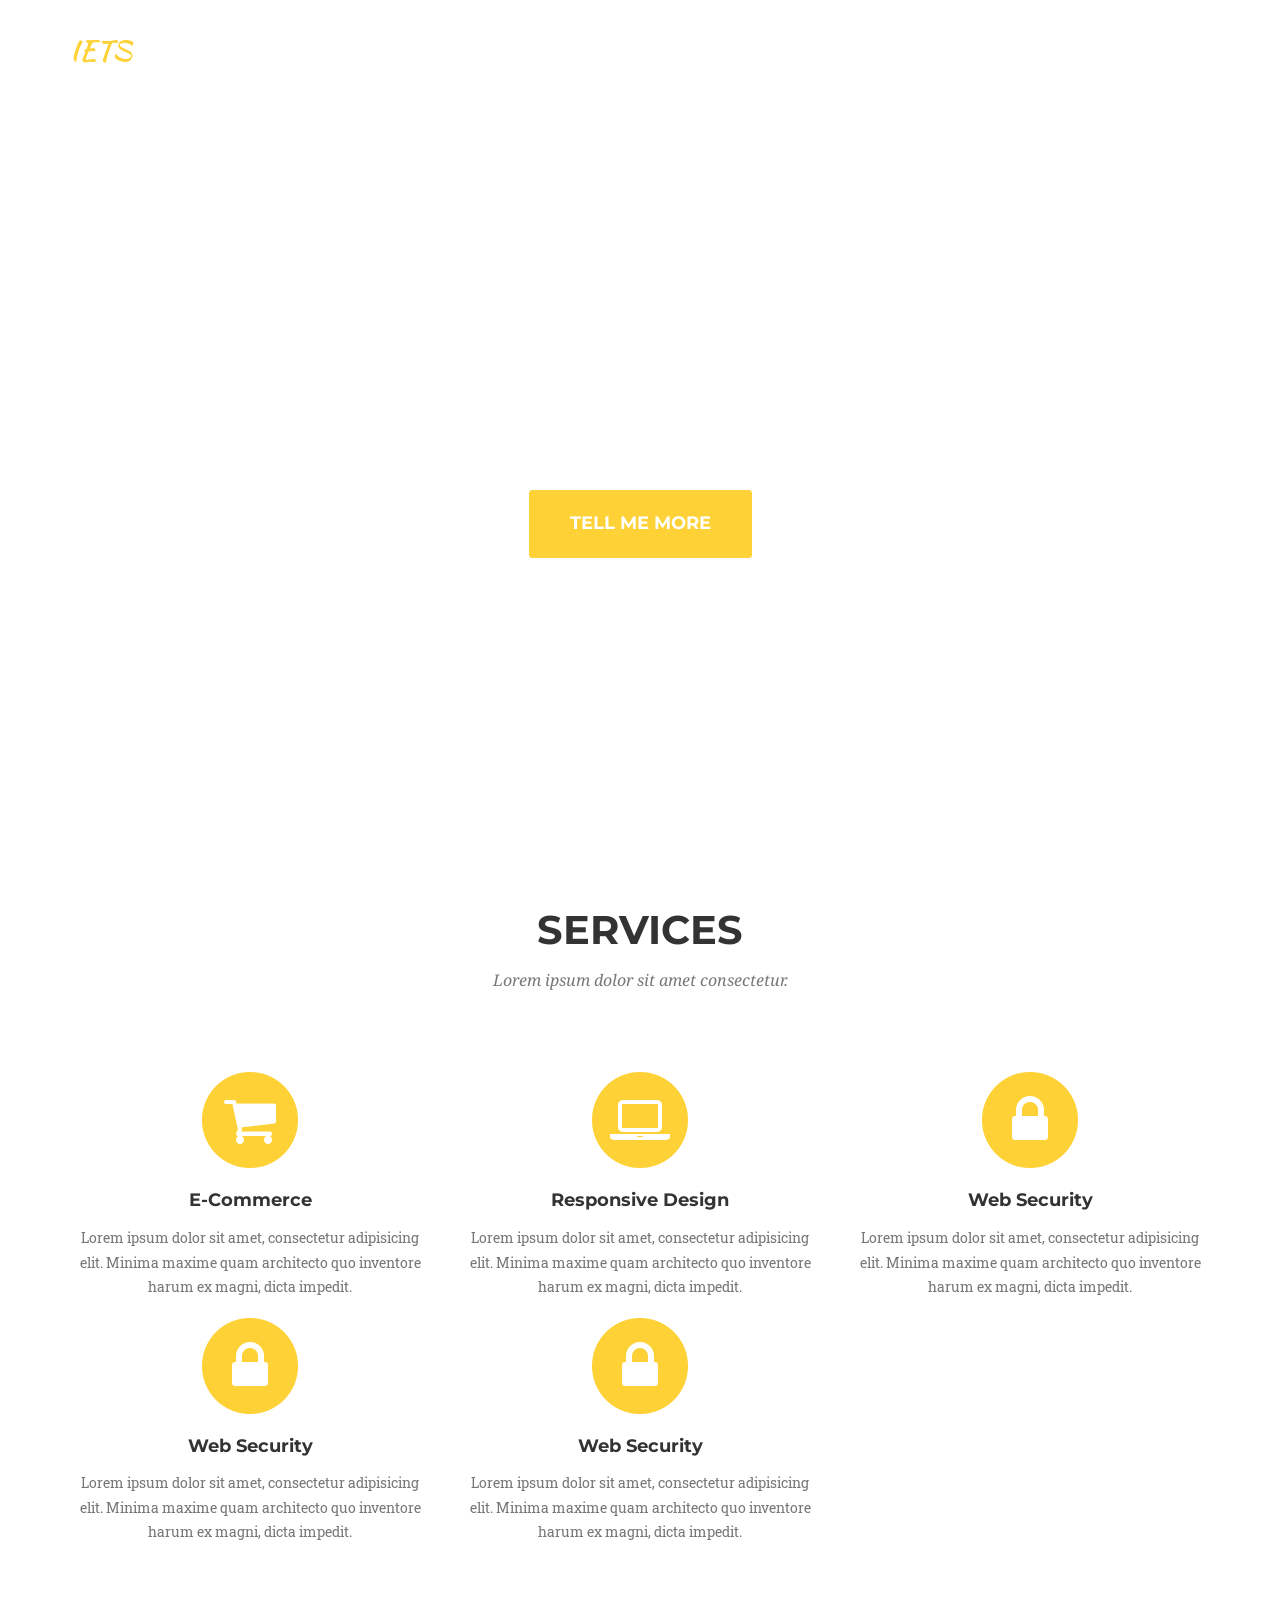
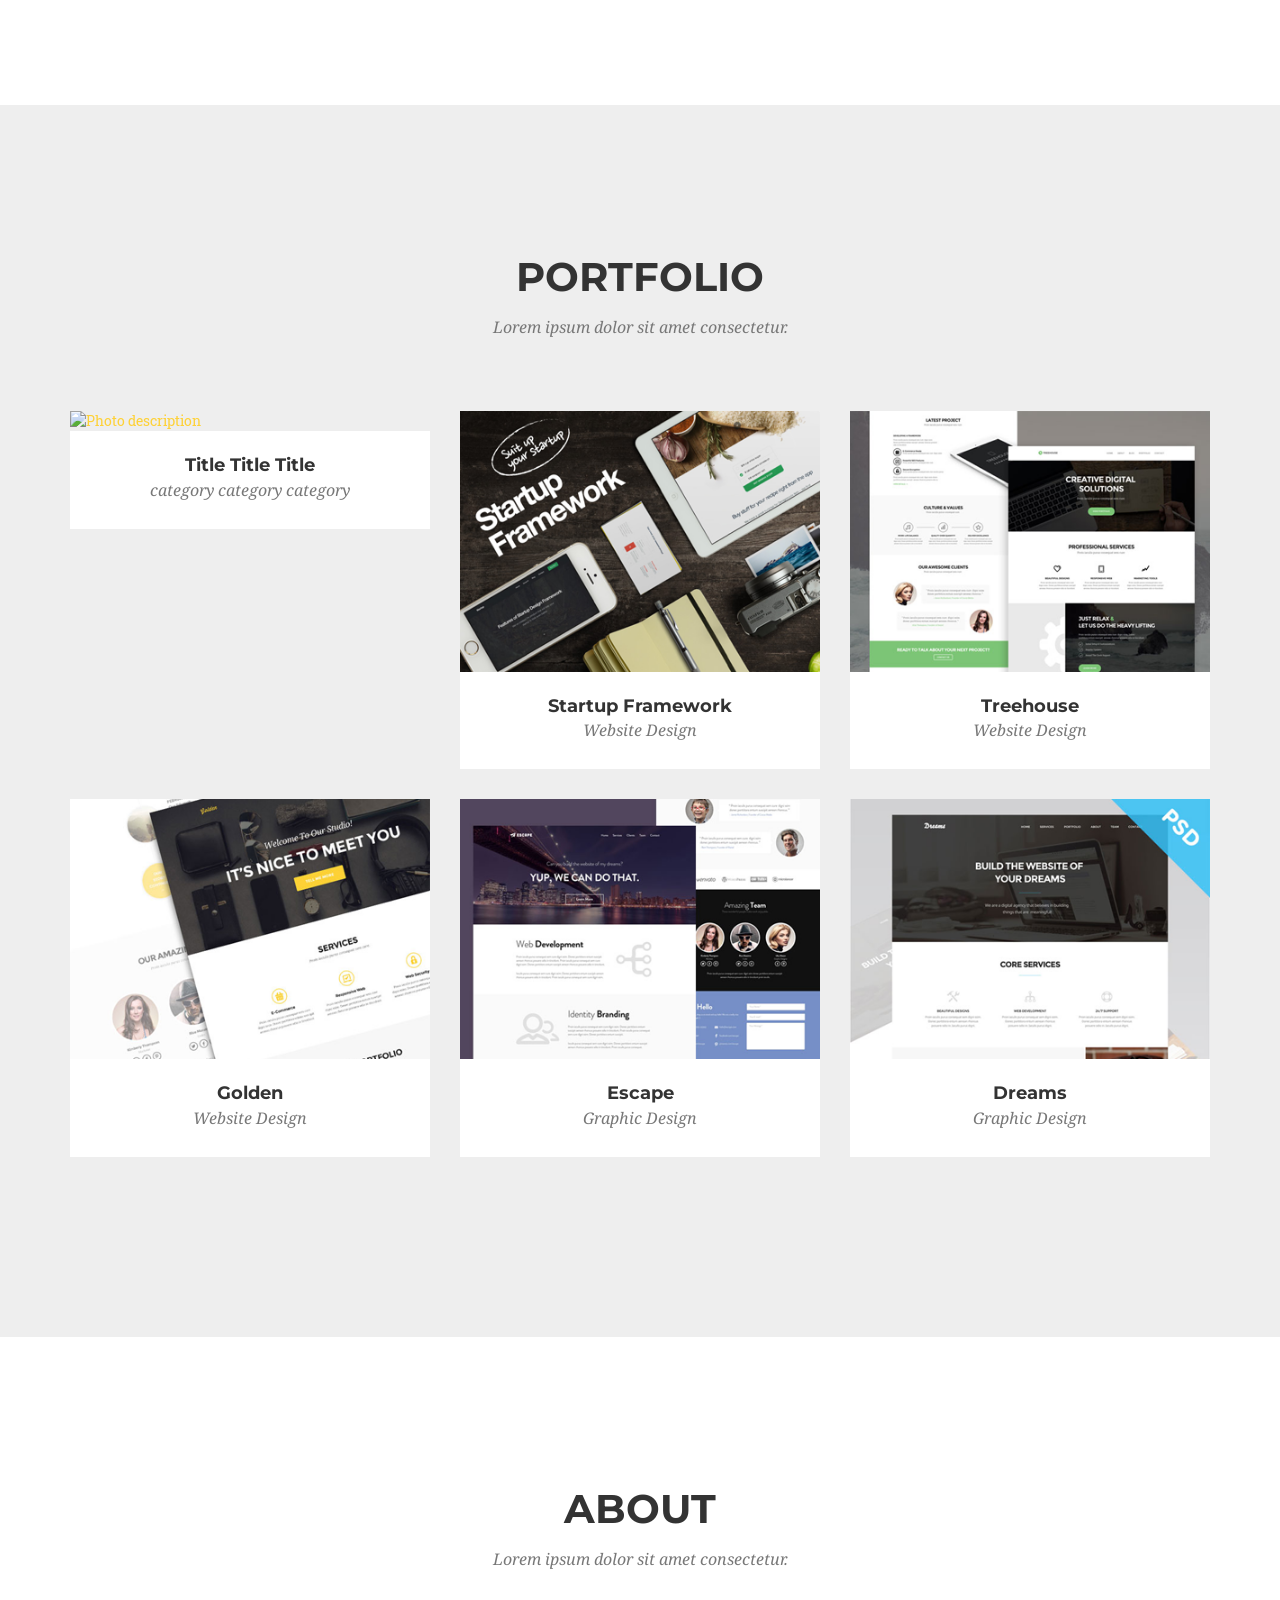
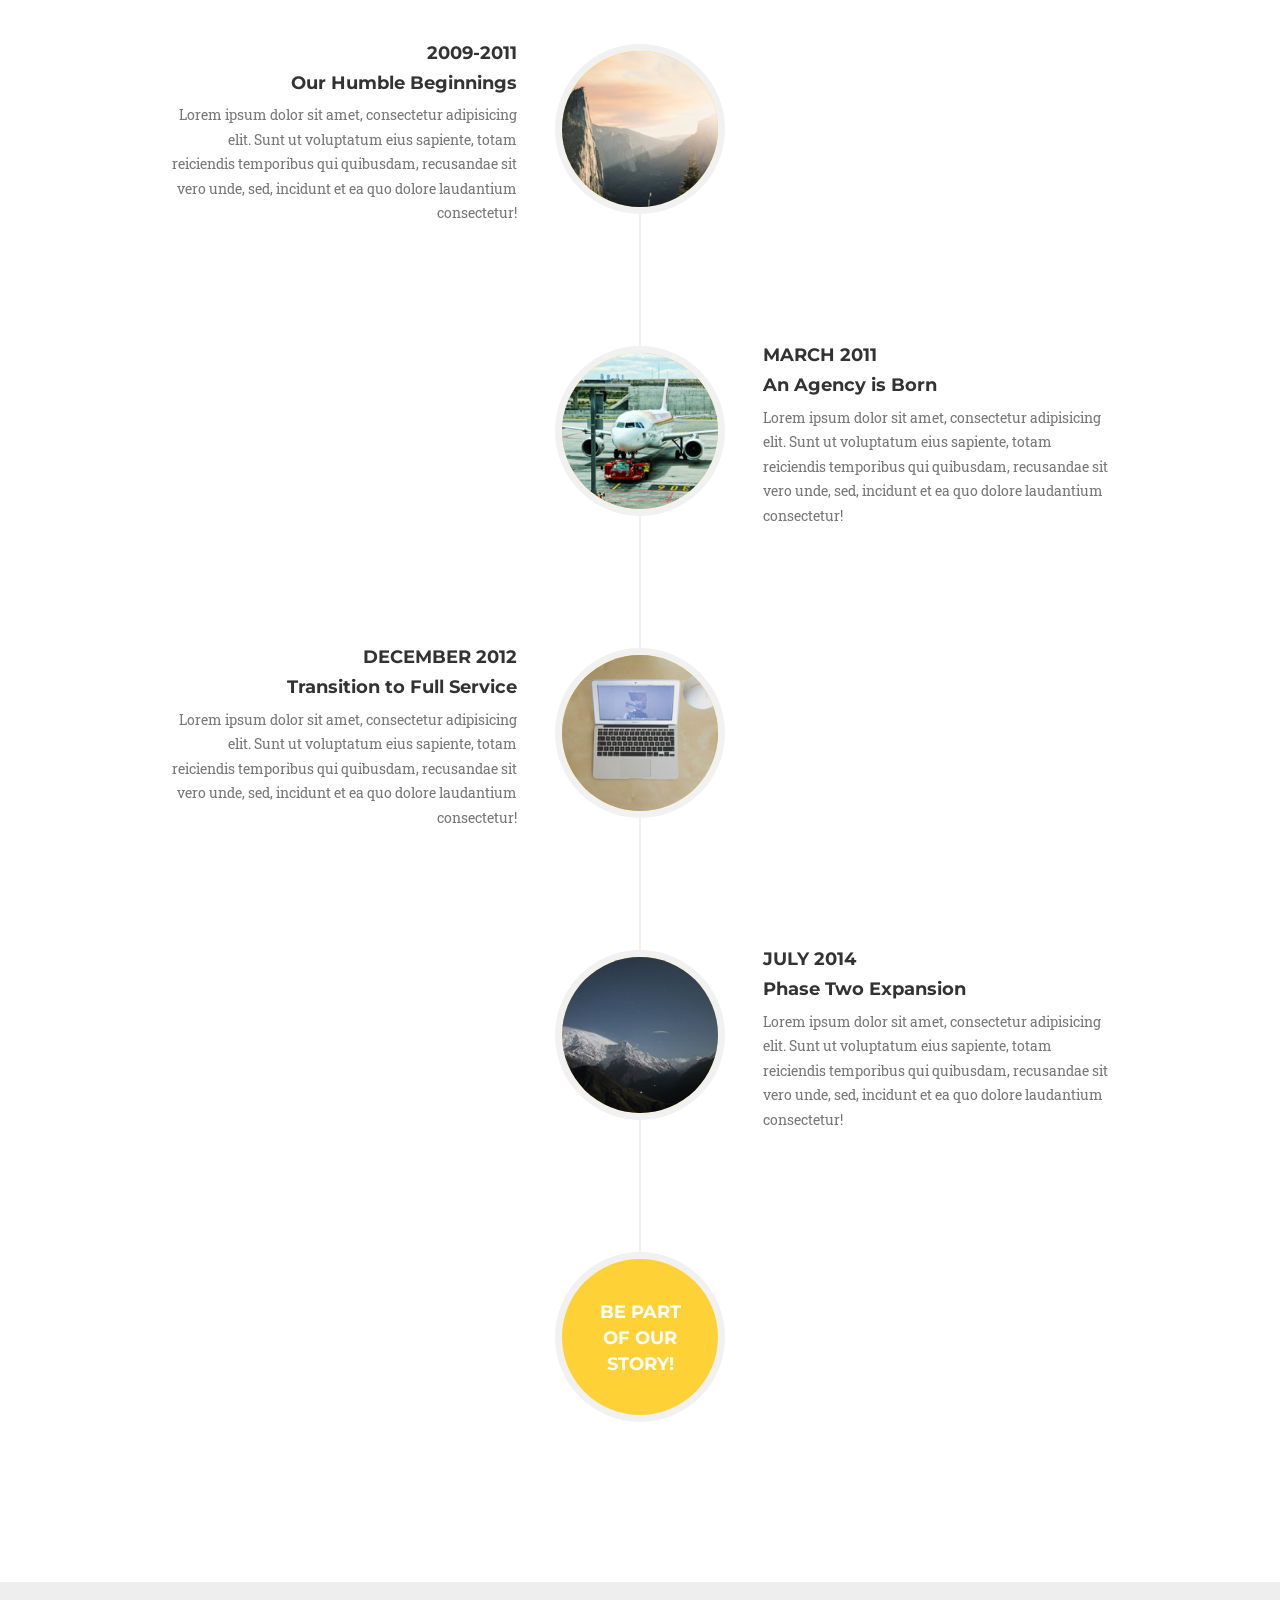
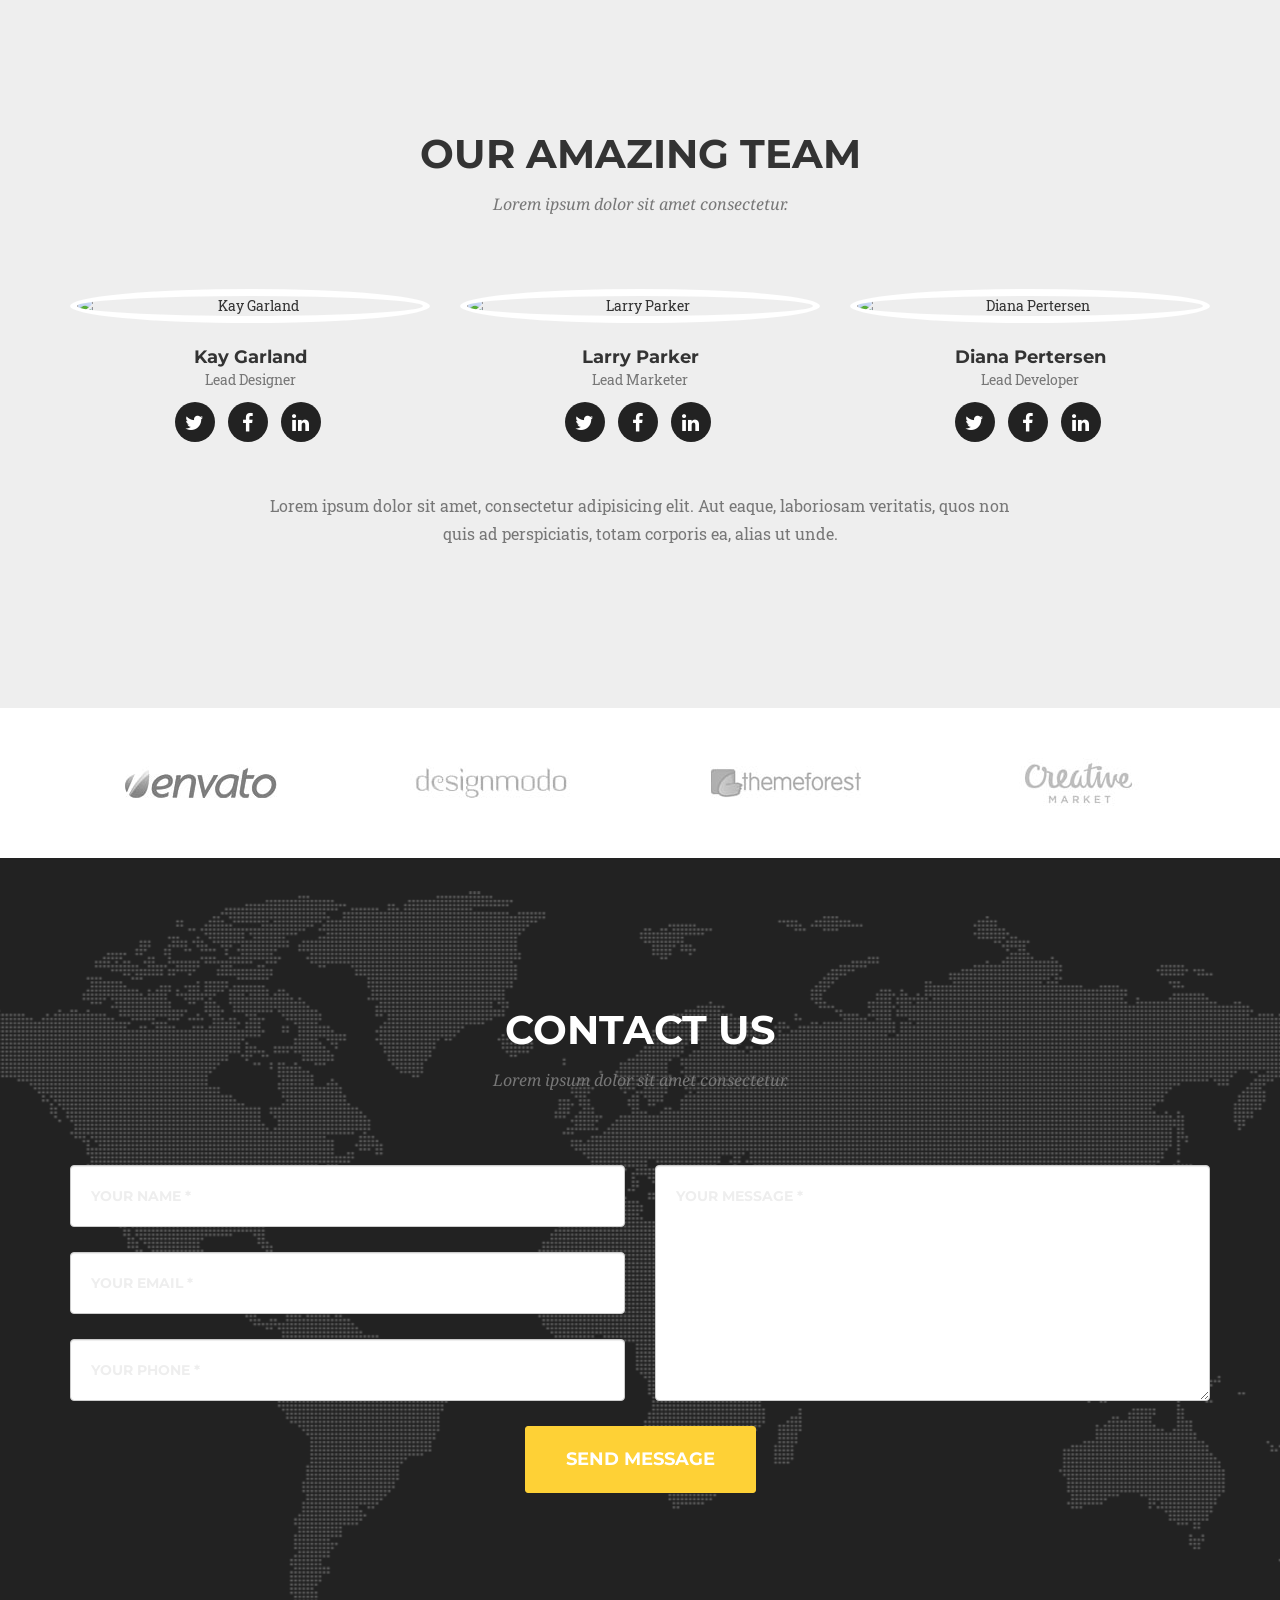
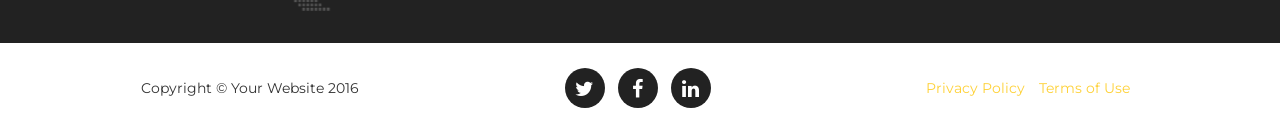
==== commit 900c1774: "towards finalized one" ====
--- a/index.html
+++ b/index.html
@@ -6,11 +6,11 @@
     <meta charset="utf-8">
     <meta http-equiv="X-UA-Compatible" content="IE=edge">
     <meta name="viewport" content="width=device-width, initial-scale=1">
-    <meta name="description" content="Write an awesome description for your new site here. You can edit this line in _config.yml. It will appear in your document head meta (for Google search resu...">
+    <meta name="description" content="This IETS">
     <meta name="author" content="">
     <meta name="keywords" content="">
 
-    <title>Agency Jekyll Theme</title>
+    <title>IETS</title>
 
     <!-- Bootstrap Core CSS -->
     <link href="vendor/bootstrap/css/bootstrap.min.css" rel="stylesheet">
@@ -23,7 +23,7 @@
     <link href='https://fonts.googleapis.com/css?family=Roboto+Slab:400,100,300,700' rel='stylesheet' type='text/css'>
 
     <!-- Theme CSS -->
-    <link href="/assets/main.css" rel="stylesheet">
+    <link href="assets/main.css" rel="stylesheet">
 
     <!-- HTML5 Shim and Respond.js IE8 support of HTML5 elements and media queries -->
     <!-- WARNING: Respond.js doesn't work if you view the page via file:// -->
@@ -47,7 +47,7 @@
             <button type="button" class="navbar-toggle" data-toggle="collapse" data-target="#bs-example-navbar-collapse-1">
                 <span class="sr-only">Toggle navigation</span> Menu <i class="fa fa-bars"></i>
             </button>
-            <a class="navbar-brand page-scroll" href="#page-top">Agency Jekyll Theme</a>
+            <a class="navbar-brand page-scroll" href="#page-top">IETS</a>
         </div>
 
         <!-- Collect the nav links, forms, and other content for toggling -->
--- a/assets/main.css
+++ b/assets/main.css
@@ -1,600 +1,172 @@
-body {
-  overflow-x: hidden;
-  font-family: "Roboto Slab", "Helvetica Neue", Helvetica, Arial, sans-serif; }
+body { overflow-x: hidden; font-family: "Roboto Slab", "Helvetica Neue", Helvetica, Arial, sans-serif; }
 
-.text-muted {
-  color: #777777; }
+.text-muted { color: #777777; }
 
-.text-primary {
-  color: #fed136; }
+.text-primary { color: #fed136; }
 
-p {
-  font-size: 14px;
-  line-height: 1.75; }
+p { font-size: 14px; line-height: 1.75; }
 
-p.large {
-  font-size: 16px; }
+p.large { font-size: 16px; }
 
-a,
-a:hover,
-a:focus,
-a:active,
-a.active {
-  outline: none; }
+a, a:hover, a:focus, a:active, a.active { outline: none; }
 
-a {
-  color: #fed136; }
+a { color: #fed136; }
 
-a:hover,
-a:focus,
-a:active,
-a.active {
-  color: #fec503; }
+a:hover, a:focus, a:active, a.active { color: #fec503; }
 
-h1, h2, h3, h4, h5, h6 {
-  font-family: "Montserrat", "Helvetica Neue", Helvetica, Arial, sans-serif;
-  text-transform: uppercase;
-  font-weight: 700; }
+h1, h2, h3, h4, h5, h6 { font-family: "Montserrat", "Helvetica Neue", Helvetica, Arial, sans-serif; text-transform: uppercase; font-weight: 700; }
 
-.img-centered {
-  margin: 0 auto; }
+.img-centered { margin: 0 auto; }
 
-.bg-light-gray {
-  background-color: #eeeeee; }
+.bg-light-gray { background-color: #eeeeee; }
 
-.bg-darkest-gray {
-  background-color: #222222; }
+.bg-darkest-gray { background-color: #222222; }
 
-.btn-primary {
-  color: white;
-  background-color: #fed136;
-  border-color: #fed136;
-  font-family: "Montserrat", "Helvetica Neue", Helvetica, Arial, sans-serif;
-  text-transform: uppercase;
-  font-weight: 700; }
-  .btn-primary:focus, .btn-primary.focus {
-    color: white;
-    background-color: #fec503;
-    border-color: #b48b01; }
-  .btn-primary:hover {
-    color: white;
-    background-color: #fec503;
-    border-color: #f6bf01; }
-  .btn-primary:active, .btn-primary.active, .open > .btn-primary.dropdown-toggle {
-    color: white;
-    background-color: #fec503;
-    border-color: #f6bf01; }
-    .btn-primary:active:hover, .btn-primary:active:focus, .btn-primary:active.focus, .btn-primary.active:hover, .btn-primary.active:focus, .btn-primary.active.focus, .open > .btn-primary.dropdown-toggle:hover, .open > .btn-primary.dropdown-toggle:focus, .open > .btn-primary.dropdown-toggle.focus {
-      color: white;
-      background-color: #dcab01;
-      border-color: #b48b01; }
-  .btn-primary:active, .btn-primary.active, .open > .btn-primary.dropdown-toggle {
-    background-image: none; }
-  .btn-primary.disabled:hover, .btn-primary.disabled:focus, .btn-primary.disabled.focus, .btn-primary[disabled]:hover, .btn-primary[disabled]:focus, .btn-primary[disabled].focus, fieldset[disabled] .btn-primary:hover, fieldset[disabled] .btn-primary:focus, fieldset[disabled] .btn-primary.focus {
-    background-color: #fed136;
-    border-color: #fed136; }
-  .btn-primary .badge {
-    color: #fed136;
-    background-color: white; }
+.btn-primary { color: white; background-color: #fed136; border-color: #fed136; font-family: "Montserrat", "Helvetica Neue", Helvetica, Arial, sans-serif; text-transform: uppercase; font-weight: 700; }
+.btn-primary:focus, .btn-primary.focus { color: white; background-color: #fec503; border-color: #b48b01; }
+.btn-primary:hover { color: white; background-color: #fec503; border-color: #f6bf01; }
+.btn-primary:active, .btn-primary.active, .open > .btn-primary.dropdown-toggle { color: white; background-color: #fec503; border-color: #f6bf01; }
+.btn-primary:active:hover, .btn-primary:active:focus, .btn-primary:active.focus, .btn-primary.active:hover, .btn-primary.active:focus, .btn-primary.active.focus, .open > .btn-primary.dropdown-toggle:hover, .open > .btn-primary.dropdown-toggle:focus, .open > .btn-primary.dropdown-toggle.focus { color: white; background-color: #dcab01; border-color: #b48b01; }
+.btn-primary:active, .btn-primary.active, .open > .btn-primary.dropdown-toggle { background-image: none; }
+.btn-primary.disabled:hover, .btn-primary.disabled:focus, .btn-primary.disabled.focus, .btn-primary[disabled]:hover, .btn-primary[disabled]:focus, .btn-primary[disabled].focus, fieldset[disabled] .btn-primary:hover, fieldset[disabled] .btn-primary:focus, fieldset[disabled] .btn-primary.focus { background-color: #fed136; border-color: #fed136; }
+.btn-primary .badge { color: #fed136; background-color: white; }
 
-.btn-xl {
-  color: white;
-  background-color: #fed136;
-  border-color: #fed136;
-  font-family: "Montserrat", "Helvetica Neue", Helvetica, Arial, sans-serif;
-  text-transform: uppercase;
-  font-weight: 700;
-  border-radius: 3px;
-  font-size: 18px;
-  padding: 20px 40px; }
-  .btn-xl:focus, .btn-xl.focus {
-    color: white;
-    background-color: #fec503;
-    border-color: #b48b01; }
-  .btn-xl:hover {
-    color: white;
-    background-color: #fec503;
-    border-color: #f6bf01; }
-  .btn-xl:active, .btn-xl.active, .open > .btn-xl.dropdown-toggle {
-    color: white;
-    background-color: #fec503;
-    border-color: #f6bf01; }
-    .btn-xl:active:hover, .btn-xl:active:focus, .btn-xl:active.focus, .btn-xl.active:hover, .btn-xl.active:focus, .btn-xl.active.focus, .open > .btn-xl.dropdown-toggle:hover, .open > .btn-xl.dropdown-toggle:focus, .open > .btn-xl.dropdown-toggle.focus {
-      color: white;
-      background-color: #dcab01;
-      border-color: #b48b01; }
-  .btn-xl:active, .btn-xl.active, .open > .btn-xl.dropdown-toggle {
-    background-image: none; }
-  .btn-xl.disabled:hover, .btn-xl.disabled:focus, .btn-xl.disabled.focus, .btn-xl[disabled]:hover, .btn-xl[disabled]:focus, .btn-xl[disabled].focus, fieldset[disabled] .btn-xl:hover, fieldset[disabled] .btn-xl:focus, fieldset[disabled] .btn-xl.focus {
-    background-color: #fed136;
-    border-color: #fed136; }
-  .btn-xl .badge {
-    color: #fed136;
-    background-color: white; }
+.btn-xl { color: white; background-color: #fed136; border-color: #fed136; font-family: "Montserrat", "Helvetica Neue", Helvetica, Arial, sans-serif; text-transform: uppercase; font-weight: 700; border-radius: 3px; font-size: 18px; padding: 20px 40px; }
+.btn-xl:focus, .btn-xl.focus { color: white; background-color: #fec503; border-color: #b48b01; }
+.btn-xl:hover { color: white; background-color: #fec503; border-color: #f6bf01; }
+.btn-xl:active, .btn-xl.active, .open > .btn-xl.dropdown-toggle { color: white; background-color: #fec503; border-color: #f6bf01; }
+.btn-xl:active:hover, .btn-xl:active:focus, .btn-xl:active.focus, .btn-xl.active:hover, .btn-xl.active:focus, .btn-xl.active.focus, .open > .btn-xl.dropdown-toggle:hover, .open > .btn-xl.dropdown-toggle:focus, .open > .btn-xl.dropdown-toggle.focus { color: white; background-color: #dcab01; border-color: #b48b01; }
+.btn-xl:active, .btn-xl.active, .open > .btn-xl.dropdown-toggle { background-image: none; }
+.btn-xl.disabled:hover, .btn-xl.disabled:focus, .btn-xl.disabled.focus, .btn-xl[disabled]:hover, .btn-xl[disabled]:focus, .btn-xl[disabled].focus, fieldset[disabled] .btn-xl:hover, fieldset[disabled] .btn-xl:focus, fieldset[disabled] .btn-xl.focus { background-color: #fed136; border-color: #fed136; }
+.btn-xl .badge { color: #fed136; background-color: white; }
 
-.navbar-custom {
-  background-color: #222222;
-  border-color: transparent; }
-  .navbar-custom .navbar-brand {
-    color: #fed136;
-    font-family: "Kaushan Script", "Helvetica Neue", Helvetica, Arial, cursive; }
-    .navbar-custom .navbar-brand:hover, .navbar-custom .navbar-brand:focus, .navbar-custom .navbar-brand:active, .navbar-custom .navbar-brand.active {
-      color: #fec503; }
-  .navbar-custom .navbar-collapse {
-    border-color: rgba(255, 255, 255, 0.98); }
-  .navbar-custom .navbar-toggle {
-    background-color: #fed136;
-    border-color: #fed136;
-    font-family: "Montserrat", "Helvetica Neue", Helvetica, Arial, sans-serif;
-    text-transform: uppercase;
-    color: white;
-    font-size: 12px; }
-    .navbar-custom .navbar-toggle:hover, .navbar-custom .navbar-toggle:focus {
-      background-color: #fed136; }
-  .navbar-custom .nav li a {
-    font-family: "Montserrat", "Helvetica Neue", Helvetica, Arial, sans-serif;
-    text-transform: uppercase;
-    font-weight: 400;
-    letter-spacing: 1px;
-    color: white; }
-    .navbar-custom .nav li a:hover, .navbar-custom .nav li a:focus {
-      color: #fed136;
-      outline: none; }
-  .navbar-custom .navbar-nav > .active > a {
-    border-radius: 0;
-    color: white;
-    background-color: #fed136; }
-  .navbar-custom .navbar-nav > .active > a:hover,
-  .navbar-custom .navbar-nav > .active > a:focus {
-    color: white;
-    background-color: #fec503; }
+.navbar-custom { background-color: #222222; border-color: transparent; }
+.navbar-custom .navbar-brand { color: #fed136; font-family: "Kaushan Script", "Helvetica Neue", Helvetica, Arial, cursive; }
+.navbar-custom .navbar-brand:hover, .navbar-custom .navbar-brand:focus, .navbar-custom .navbar-brand:active, .navbar-custom .navbar-brand.active { color: #fec503; }
+.navbar-custom .navbar-collapse { border-color: rgba(255, 255, 255, 0.98); }
+.navbar-custom .navbar-toggle { background-color: #fed136; border-color: #fed136; font-family: "Montserrat", "Helvetica Neue", Helvetica, Arial, sans-serif; text-transform: uppercase; color: white; font-size: 12px; }
+.navbar-custom .navbar-toggle:hover, .navbar-custom .navbar-toggle:focus { background-color: #fed136; }
+.navbar-custom .nav li a { font-family: "Montserrat", "Helvetica Neue", Helvetica, Arial, sans-serif; text-transform: uppercase; font-weight: 400; letter-spacing: 1px; color: white; }
+.navbar-custom .nav li a:hover, .navbar-custom .nav li a:focus { color: #fed136; outline: none; }
+.navbar-custom .navbar-nav > .active > a { border-radius: 0; color: white; background-color: #fed136; }
+.navbar-custom .navbar-nav > .active > a:hover, .navbar-custom .navbar-nav > .active > a:focus { color: white; background-color: #fec503; }
 
-@media (min-width: 768px) {
-  .navbar-custom {
-    background-color: transparent;
-    padding: 25px 0;
-    -webkit-transition: padding 0.3s;
-    -moz-transition: padding 0.3s;
-    transition: padding 0.3s;
-    border: none; }
-    .navbar-custom .navbar-brand {
-      font-size: 2em;
-      -webkit-transition: all 0.3s;
-      -moz-transition: all 0.3s;
-      transition: all 0.3s; }
-    .navbar-custom .navbar-nav > .active > a {
-      border-radius: 3px; } }
-@media (min-width: 768px) {
-  .navbar-custom.affix {
-    background-color: #222222;
-    padding: 10px 0; }
-    .navbar-custom.affix .navbar-brand {
-      font-size: 1.5em; } }
-header {
-  background-image: url("../assets/img/header-bg.jpg");
-  background-repeat: no-repeat;
-  background-attachment: scroll;
-  background-position: center center;
-  -webkit-background-size: cover;
-  -moz-background-size: cover;
-  background-size: cover;
-  -o-background-size: cover;
-  text-align: center;
-  color: white; }
-  header .intro-text {
-    padding-top: 100px;
-    padding-bottom: 50px; }
-    header .intro-text .intro-lead-in {
-      font-family: "Droid Serif", "Helvetica Neue", Helvetica, Arial, sans-serif;
-      font-style: italic;
-      font-size: 22px;
-      line-height: 22px;
-      margin-bottom: 25px; }
-    header .intro-text .intro-heading {
-      font-family: "Montserrat", "Helvetica Neue", Helvetica, Arial, sans-serif;
-      text-transform: uppercase;
-      font-weight: 700;
-      font-size: 50px;
-      line-height: 50px;
-      margin-bottom: 25px; }
+@media (min-width: 768px) { .navbar-custom { background-color: transparent; padding: 25px 0; -webkit-transition: padding 0.3s; -moz-transition: padding 0.3s; transition: padding 0.3s; border: none; }
+  .navbar-custom .navbar-brand { font-size: 2em; -webkit-transition: all 0.3s; -moz-transition: all 0.3s; transition: all 0.3s; }
+  .navbar-custom .navbar-nav > .active > a { border-radius: 3px; } }
+@media (min-width: 768px) { .navbar-custom.affix { background-color: #222222; padding: 10px 0; }
+  .navbar-custom.affix .navbar-brand { font-size: 1.5em; } }
+header { background-image: url("../assets/img/header-bg.jpg"); background-repeat: no-repeat; background-attachment: scroll; background-position: center center; -webkit-background-size: cover; -moz-background-size: cover; background-size: cover; -o-background-size: cover; text-align: center; color: white; }
+header .intro-text { padding-top: 100px; padding-bottom: 50px; }
+header .intro-text .intro-lead-in { font-family: "Droid Serif", "Helvetica Neue", Helvetica, Arial, sans-serif; font-style: italic; font-size: 22px; line-height: 22px; margin-bottom: 25px; }
+header .intro-text .intro-heading { font-family: "Montserrat", "Helvetica Neue", Helvetica, Arial, sans-serif; text-transform: uppercase; font-weight: 700; font-size: 50px; line-height: 50px; margin-bottom: 25px; }
 
-@media (min-width: 768px) {
-  header .intro-text {
-    padding-top: 300px;
-    padding-bottom: 200px; }
-    header .intro-text .intro-lead-in {
-      font-family: "Droid Serif", "Helvetica Neue", Helvetica, Arial, sans-serif;
-      font-style: italic;
-      font-size: 40px;
-      line-height: 40px;
-      margin-bottom: 25px; }
-    header .intro-text .intro-heading {
-      font-family: "Montserrat", "Helvetica Neue", Helvetica, Arial, sans-serif;
-      text-transform: uppercase;
-      font-weight: 700;
-      font-size: 75px;
-      line-height: 75px;
-      margin-bottom: 50px; } }
-section {
-  padding: 100px 0; }
-  section h2.section-heading {
-    font-size: 40px;
-    margin-top: 0;
-    margin-bottom: 15px; }
-  section h3.section-subheading {
-    font-size: 16px;
-    font-family: "Droid Serif", "Helvetica Neue", Helvetica, Arial, sans-serif;
-    text-transform: none;
-    font-style: italic;
-    font-weight: 400;
-    margin-bottom: 75px; }
+@media (min-width: 768px) { header .intro-text { padding-top: 300px; padding-bottom: 200px; }
+  header .intro-text .intro-lead-in { font-family: "Droid Serif", "Helvetica Neue", Helvetica, Arial, sans-serif; font-style: italic; font-size: 40px; line-height: 40px; margin-bottom: 25px; }
+  header .intro-text .intro-heading { font-family: "Montserrat", "Helvetica Neue", Helvetica, Arial, sans-serif; text-transform: uppercase; font-weight: 700; font-size: 75px; line-height: 75px; margin-bottom: 50px; } }
+section { padding: 100px 0; }
+section h2.section-heading { font-size: 40px; margin-top: 0; margin-bottom: 15px; }
+section h3.section-subheading { font-size: 16px; font-family: "Droid Serif", "Helvetica Neue", Helvetica, Arial, sans-serif; text-transform: none; font-style: italic; font-weight: 400; margin-bottom: 75px; }
 
-@media (min-width: 768px) {
-  section {
-    padding: 150px 0; } }
-.service-heading {
-  margin: 15px 0;
-  text-transform: none; }
+@media (min-width: 768px) { section { padding: 150px 0; } }
+.service-heading { margin: 15px 0; text-transform: none; }
 
-#portfolio .portfolio-item {
-  margin: 0 0 15px;
-  right: 0; }
-  #portfolio .portfolio-item .portfolio-link {
-    display: block;
-    position: relative;
-    max-width: 400px;
-    margin: 0 auto; }
-    #portfolio .portfolio-item .portfolio-link .portfolio-hover {
-      background: rgba(254, 209, 54, 0.1);
-      position: absolute;
-      width: 100%;
-      height: 100%;
-      opacity: 0;
-      transition: all ease 0.5s;
-      -webkit-transition: all ease 0.5s;
-      -moz-transition: all ease 0.5s; }
-      #portfolio .portfolio-item .portfolio-link .portfolio-hover:hover {
-        opacity: 1; }
-      #portfolio .portfolio-item .portfolio-link .portfolio-hover .portfolio-hover-content {
-        position: absolute;
-        width: 100%;
-        height: 20px;
-        font-size: 20px;
-        text-align: center;
-        top: 50%;
-        margin-top: -12px;
-        color: white; }
-        #portfolio .portfolio-item .portfolio-link .portfolio-hover .portfolio-hover-content i {
-          margin-top: -12px; }
-        #portfolio .portfolio-item .portfolio-link .portfolio-hover .portfolio-hover-content h3,
-        #portfolio .portfolio-item .portfolio-link .portfolio-hover .portfolio-hover-content h4 {
-          margin: 0; }
-  #portfolio .portfolio-item .portfolio-caption {
-    max-width: 400px;
-    margin: 0 auto;
-    background-color: white;
-    text-align: center;
-    padding: 25px; }
-    #portfolio .portfolio-item .portfolio-caption h4 {
-      text-transform: none;
-      margin: 0; }
-    #portfolio .portfolio-item .portfolio-caption p {
-      font-family: "Droid Serif", "Helvetica Neue", Helvetica, Arial, sans-serif;
-      font-style: italic;
-      font-size: 16px;
-      margin: 0; }
-#portfolio * {
-  z-index: 2; }
+#portfolio .portfolio-item { margin: 0 0 15px; right: 0; }
+#portfolio .portfolio-item .portfolio-link { display: block; position: relative; max-width: 400px; margin: 0 auto; }
+#portfolio .portfolio-item .portfolio-link .portfolio-hover { background: rgba(254, 209, 54, 0.1); position: absolute; width: 100%; height: 100%; opacity: 0; transition: all ease 0.5s; -webkit-transition: all ease 0.5s; -moz-transition: all ease 0.5s; }
+#portfolio .portfolio-item .portfolio-link .portfolio-hover:hover { opacity: 1; }
+#portfolio .portfolio-item .portfolio-link .portfolio-hover .portfolio-hover-content { position: absolute; width: 100%; height: 20px; font-size: 20px; text-align: center; top: 50%; margin-top: -12px; color: white; }
+#portfolio .portfolio-item .portfolio-link .portfolio-hover .portfolio-hover-content i { margin-top: -12px; }
+#portfolio .portfolio-item .portfolio-link .portfolio-hover .portfolio-hover-content h3, #portfolio .portfolio-item .portfolio-link .portfolio-hover .portfolio-hover-content h4 { margin: 0; }
+#portfolio .portfolio-item .portfolio-caption { max-width: 400px; margin: 0 auto; background-color: white; text-align: center; padding: 25px; }
+#portfolio .portfolio-item .portfolio-caption h4 { text-transform: none; margin: 0; }
+#portfolio .portfolio-item .portfolio-caption p { font-family: "Droid Serif", "Helvetica Neue", Helvetica, Arial, sans-serif; font-style: italic; font-size: 16px; margin: 0; }
+#portfolio * { z-index: 2; }
 
-@media (min-width: 767px) {
-  #portfolio .portfolio-item {
-    margin: 0 0 30px; } }
-.timeline {
-  list-style: none;
-  padding: 0;
-  position: relative; }
-  .timeline:before {
-    top: 0;
-    bottom: 0;
-    position: absolute;
-    content: "";
-    width: 2px;
-    background-color: #f1f1f1;
-    left: 40px;
-    margin-left: -1.5px; }
-  .timeline > li {
-    margin-bottom: 50px;
-    position: relative;
-    min-height: 50px; }
-    .timeline > li:before, .timeline > li:after {
-      content: " ";
-      display: table; }
-    .timeline > li:after {
-      clear: both; }
-    .timeline > li .timeline-panel {
-      width: 100%;
-      float: right;
-      padding: 0 20px 0 100px;
-      position: relative;
-      text-align: left; }
-      .timeline > li .timeline-panel:before {
-        border-left-width: 0;
-        border-right-width: 15px;
-        left: -15px;
-        right: auto; }
-      .timeline > li .timeline-panel:after {
-        border-left-width: 0;
-        border-right-width: 14px;
-        left: -14px;
-        right: auto; }
-    .timeline > li .timeline-image {
-      left: 0;
-      margin-left: 0;
-      width: 80px;
-      height: 80px;
-      position: absolute;
-      z-index: 100;
-      background-color: #fed136;
-      color: white;
-      border-radius: 100%;
-      border: 7px solid #f1f1f1;
-      text-align: center; }
-      .timeline > li .timeline-image h4 {
-        font-size: 10px;
-        margin-top: 12px;
-        line-height: 14px; }
-    .timeline > li.timeline-inverted > .timeline-panel {
-      float: right;
-      text-align: left;
-      padding: 0 20px 0 100px; }
-      .timeline > li.timeline-inverted > .timeline-panel:before {
-        border-left-width: 0;
-        border-right-width: 15px;
-        left: -15px;
-        right: auto; }
-      .timeline > li.timeline-inverted > .timeline-panel:after {
-        border-left-width: 0;
-        border-right-width: 14px;
-        left: -14px;
-        right: auto; }
-    .timeline > li:last-child {
-      margin-bottom: 0; }
-  .timeline .timeline-heading h4 {
-    margin-top: 0;
-    color: inherit; }
-    .timeline .timeline-heading h4.subheading {
-      text-transform: none; }
-  .timeline .timeline-body > p,
-  .timeline .timeline-body > ul {
-    margin-bottom: 0; }
+@media (min-width: 767px) { #portfolio .portfolio-item { margin: 0 0 30px; } }
+.timeline { list-style: none; padding: 0; position: relative; }
+.timeline:before { top: 0; bottom: 0; position: absolute; content: ""; width: 2px; background-color: #f1f1f1; left: 40px; margin-left: -1.5px; }
+.timeline > li { margin-bottom: 50px; position: relative; min-height: 50px; }
+.timeline > li:before, .timeline > li:after { content: " "; display: table; }
+.timeline > li:after { clear: both; }
+.timeline > li .timeline-panel { width: 100%; float: right; padding: 0 20px 0 100px; position: relative; text-align: left; }
+.timeline > li .timeline-panel:before { border-left-width: 0; border-right-width: 15px; left: -15px; right: auto; }
+.timeline > li .timeline-panel:after { border-left-width: 0; border-right-width: 14px; left: -14px; right: auto; }
+.timeline > li .timeline-image { left: 0; margin-left: 0; width: 80px; height: 80px; position: absolute; z-index: 100; background-color: #fed136; color: white; border-radius: 100%; border: 7px solid #f1f1f1; text-align: center; }
+.timeline > li .timeline-image h4 { font-size: 10px; margin-top: 12px; line-height: 14px; }
+.timeline > li.timeline-inverted > .timeline-panel { float: right; text-align: left; padding: 0 20px 0 100px; }
+.timeline > li.timeline-inverted > .timeline-panel:before { border-left-width: 0; border-right-width: 15px; left: -15px; right: auto; }
+.timeline > li.timeline-inverted > .timeline-panel:after { border-left-width: 0; border-right-width: 14px; left: -14px; right: auto; }
+.timeline > li:last-child { margin-bottom: 0; }
+.timeline .timeline-heading h4 { margin-top: 0; color: inherit; }
+.timeline .timeline-heading h4.subheading { text-transform: none; }
+.timeline .timeline-body > p, .timeline .timeline-body > ul { margin-bottom: 0; }
 
-@media (min-width: 768px) {
-  .timeline:before {
-    left: 50%; }
-  .timeline > li {
-    margin-bottom: 100px;
-    min-height: 100px; }
-    .timeline > li .timeline-panel {
-      width: 41%;
-      float: left;
-      padding: 0 20px 20px 30px;
-      text-align: right; }
-    .timeline > li .timeline-image {
-      width: 100px;
-      height: 100px;
-      left: 50%;
-      margin-left: -50px; }
-      .timeline > li .timeline-image h4 {
-        font-size: 13px;
-        margin-top: 16px;
-        line-height: 18px; }
-    .timeline > li.timeline-inverted > .timeline-panel {
-      float: right;
-      text-align: left;
-      padding: 0 30px 20px 20px; } }
-@media (min-width: 992px) {
-  .timeline > li {
-    min-height: 150px; }
-    .timeline > li .timeline-panel {
-      padding: 0 20px 20px; }
-    .timeline > li .timeline-image {
-      width: 150px;
-      height: 150px;
-      margin-left: -75px; }
-      .timeline > li .timeline-image h4 {
-        font-size: 18px;
-        margin-top: 30px;
-        line-height: 26px; }
-    .timeline > li.timeline-inverted > .timeline-panel {
-      padding: 0 20px 20px; } }
-@media (min-width: 1200px) {
-  .timeline > li {
-    min-height: 170px; }
-    .timeline > li .timeline-panel {
-      padding: 0 20px 20px 100px; }
-    .timeline > li .timeline-image {
-      width: 170px;
-      height: 170px;
-      margin-left: -85px; }
-      .timeline > li .timeline-image h4 {
-        margin-top: 40px; }
-    .timeline > li.timeline-inverted > .timeline-panel {
-      padding: 0 100px 20px 20px; } }
-.team-member {
-  text-align: center;
-  margin-bottom: 50px; }
-  .team-member img {
-    margin: 0 auto;
-    border: 7px solid white; }
-  .team-member h4 {
-    margin-top: 25px;
-    margin-bottom: 0;
-    text-transform: none; }
-  .team-member p {
-    margin-top: 0; }
+@media (min-width: 768px) { .timeline:before { left: 50%; }
+  .timeline > li { margin-bottom: 100px; min-height: 100px; }
+  .timeline > li .timeline-panel { width: 41%; float: left; padding: 0 20px 20px 30px; text-align: right; }
+  .timeline > li .timeline-image { width: 100px; height: 100px; left: 50%; margin-left: -50px; }
+  .timeline > li .timeline-image h4 { font-size: 13px; margin-top: 16px; line-height: 18px; }
+  .timeline > li.timeline-inverted > .timeline-panel { float: right; text-align: left; padding: 0 30px 20px 20px; } }
+@media (min-width: 992px) { .timeline > li { min-height: 150px; }
+  .timeline > li .timeline-panel { padding: 0 20px 20px; }
+  .timeline > li .timeline-image { width: 150px; height: 150px; margin-left: -75px; }
+  .timeline > li .timeline-image h4 { font-size: 18px; margin-top: 30px; line-height: 26px; }
+  .timeline > li.timeline-inverted > .timeline-panel { padding: 0 20px 20px; } }
+@media (min-width: 1200px) { .timeline > li { min-height: 170px; }
+  .timeline > li .timeline-panel { padding: 0 20px 20px 100px; }
+  .timeline > li .timeline-image { width: 170px; height: 170px; margin-left: -85px; }
+  .timeline > li .timeline-image h4 { margin-top: 40px; }
+  .timeline > li.timeline-inverted > .timeline-panel { padding: 0 100px 20px 20px; } }
+.team-member { text-align: center; margin-bottom: 50px; }
+.team-member img { margin: 0 auto; border: 7px solid white; }
+.team-member h4 { margin-top: 25px; margin-bottom: 0; text-transform: none; }
+.team-member p { margin-top: 0; }
 
-aside.clients img {
-  margin: 50px auto; }
+aside.clients img { margin: 50px auto; }
 
-section#contact {
-  background-color: #222222;
-  background-image: url("../assets/img/map-image.png");
-  background-position: center;
-  background-repeat: no-repeat; }
-  section#contact .section-heading {
-    color: white; }
-  section#contact .form-group {
-    margin-bottom: 25px; }
-    section#contact .form-group input,
-    section#contact .form-group textarea {
-      padding: 20px; }
-    section#contact .form-group input.form-control {
-      height: auto; }
-    section#contact .form-group textarea.form-control {
-      height: 236px; }
-  section#contact .form-control:focus {
-    border-color: #fed136;
-    box-shadow: none; }
-  section#contact ::-webkit-input-placeholder {
-    font-family: "Montserrat", "Helvetica Neue", Helvetica, Arial, sans-serif;
-    text-transform: uppercase;
-    font-weight: 700;
-    color: #eeeeee; }
-  section#contact :-moz-placeholder {
-    /* Firefox 18- */
-    font-family: "Montserrat", "Helvetica Neue", Helvetica, Arial, sans-serif;
-    text-transform: uppercase;
-    font-weight: 700;
-    color: #eeeeee; }
-  section#contact ::-moz-placeholder {
-    /* Firefox 19+ */
-    font-family: "Montserrat", "Helvetica Neue", Helvetica, Arial, sans-serif;
-    text-transform: uppercase;
-    font-weight: 700;
-    color: #eeeeee; }
-  section#contact :-ms-input-placeholder {
-    font-family: "Montserrat", "Helvetica Neue", Helvetica, Arial, sans-serif;
-    text-transform: uppercase;
-    font-weight: 700;
-    color: #eeeeee; }
-  section#contact .text-danger {
-    color: #e74c3c; }
+section#contact { background-color: #222222; background-image: url("../assets/img/map-image.png"); background-position: center; background-repeat: no-repeat; }
+section#contact .section-heading { color: white; }
+section#contact .form-group { margin-bottom: 25px; }
+section#contact .form-group input, section#contact .form-group textarea { padding: 20px; }
+section#contact .form-group input.form-control { height: auto; }
+section#contact .form-group textarea.form-control { height: 236px; }
+section#contact .form-control:focus { border-color: #fed136; box-shadow: none; }
+section#contact ::-webkit-input-placeholder { font-family: "Montserrat", "Helvetica Neue", Helvetica, Arial, sans-serif; text-transform: uppercase; font-weight: 700; color: #eeeeee; }
+section#contact :-moz-placeholder { /* Firefox 18- */ font-family: "Montserrat", "Helvetica Neue", Helvetica, Arial, sans-serif; text-transform: uppercase; font-weight: 700; color: #eeeeee; }
+section#contact ::-moz-placeholder { /* Firefox 19+ */ font-family: "Montserrat", "Helvetica Neue", Helvetica, Arial, sans-serif; text-transform: uppercase; font-weight: 700; color: #eeeeee; }
+section#contact :-ms-input-placeholder { font-family: "Montserrat", "Helvetica Neue", Helvetica, Arial, sans-serif; text-transform: uppercase; font-weight: 700; color: #eeeeee; }
+section#contact .text-danger { color: #e74c3c; }
 
-footer {
-  padding: 25px 0;
-  text-align: center; }
-  footer span.copyright {
-    line-height: 40px;
-    font-family: "Montserrat", "Helvetica Neue", Helvetica, Arial, sans-serif;
-    text-transform: uppercase;
-    text-transform: none; }
-  footer ul.quicklinks {
-    margin-bottom: 0;
-    line-height: 40px;
-    font-family: "Montserrat", "Helvetica Neue", Helvetica, Arial, sans-serif;
-    text-transform: uppercase;
-    text-transform: none; }
+footer { padding: 25px 0; text-align: center; }
+footer span.copyright { line-height: 40px; font-family: "Montserrat", "Helvetica Neue", Helvetica, Arial, sans-serif; text-transform: uppercase; text-transform: none; }
+footer ul.quicklinks { margin-bottom: 0; line-height: 40px; font-family: "Montserrat", "Helvetica Neue", Helvetica, Arial, sans-serif; text-transform: uppercase; text-transform: none; }
 
-ul.social-buttons {
-  margin-bottom: 0; }
-  ul.social-buttons li a {
-    display: block;
-    background-color: #222222;
-    height: 40px;
-    width: 40px;
-    border-radius: 100%;
-    font-size: 20px;
-    line-height: 40px;
-    color: white;
-    outline: none;
-    -webkit-transition: all 0.3s;
-    -moz-transition: all 0.3s;
-    transition: all 0.3s; }
-    ul.social-buttons li a:hover, ul.social-buttons li a:focus, ul.social-buttons li a:active {
-      background-color: #fed136; }
+ul.social-buttons { margin-bottom: 0; }
+ul.social-buttons li a { display: block; background-color: #222222; height: 40px; width: 40px; border-radius: 100%; font-size: 20px; line-height: 40px; color: white; outline: none; -webkit-transition: all 0.3s; -moz-transition: all 0.3s; transition: all 0.3s; }
+ul.social-buttons li a:hover, ul.social-buttons li a:focus, ul.social-buttons li a:active { background-color: #fed136; }
 
-.btn:focus,
-.btn:active,
-.btn.active,
-.btn:active:focus {
-  outline: none; }
+.btn:focus, .btn:active, .btn.active, .btn:active:focus { outline: none; }
 
-.portfolio-modal .modal-dialog {
-  margin: 0;
-  height: 100%;
-  width: auto; }
-.portfolio-modal .modal-content {
-  border-radius: 0;
-  background-clip: border-box;
-  -webkit-box-shadow: none;
-  box-shadow: none;
-  border: none;
-  min-height: 100%;
-  padding: 100px 0;
-  text-align: center; }
-  .portfolio-modal .modal-content h2 {
-    margin-bottom: 15px;
-    font-size: 3em; }
-  .portfolio-modal .modal-content p {
-    margin-bottom: 30px; }
-  .portfolio-modal .modal-content p.item-intro {
-    margin: 20px 0 30px;
-    font-family: "Droid Serif", "Helvetica Neue", Helvetica, Arial, sans-serif;
-    font-style: italic;
-    font-size: 16px; }
-  .portfolio-modal .modal-content ul.list-inline {
-    margin-bottom: 30px;
-    margin-top: 0; }
-  .portfolio-modal .modal-content img {
-    margin-bottom: 30px; }
-.portfolio-modal .close-modal {
-  position: absolute;
-  width: 75px;
-  height: 75px;
-  background-color: transparent;
-  top: 25px;
-  right: 25px;
-  cursor: pointer; }
-  .portfolio-modal .close-modal:hover {
-    opacity: 0.3; }
-  .portfolio-modal .close-modal .lr {
-    height: 75px;
-    width: 1px;
-    margin-left: 35px;
-    background-color: #222222;
-    transform: rotate(45deg);
-    -ms-transform: rotate(45deg);
-    /* IE 9 */
-    -webkit-transform: rotate(45deg);
-    /* Safari and Chrome */
-    z-index: 1051; }
-    .portfolio-modal .close-modal .lr .rl {
-      height: 75px;
-      width: 1px;
-      background-color: #222222;
-      transform: rotate(90deg);
-      -ms-transform: rotate(90deg);
-      /* IE 9 */
-      -webkit-transform: rotate(90deg);
-      /* Safari and Chrome */
-      z-index: 1052; }
-.portfolio-modal .modal-backdrop {
-  opacity: 0;
-  display: none; }
+.portfolio-modal .modal-dialog { margin: 0; height: 100%; width: auto; }
+.portfolio-modal .modal-content { border-radius: 0; background-clip: border-box; -webkit-box-shadow: none; box-shadow: none; border: none; min-height: 100%; padding: 100px 0; text-align: center; }
+.portfolio-modal .modal-content h2 { margin-bottom: 15px; font-size: 3em; }
+.portfolio-modal .modal-content p { margin-bottom: 30px; }
+.portfolio-modal .modal-content p.item-intro { margin: 20px 0 30px; font-family: "Droid Serif", "Helvetica Neue", Helvetica, Arial, sans-serif; font-style: italic; font-size: 16px; }
+.portfolio-modal .modal-content ul.list-inline { margin-bottom: 30px; margin-top: 0; }
+.portfolio-modal .modal-content img { margin-bottom: 30px; }
+.portfolio-modal .close-modal { position: absolute; width: 75px; height: 75px; background-color: transparent; top: 25px; right: 25px; cursor: pointer; }
+.portfolio-modal .close-modal:hover { opacity: 0.3; }
+.portfolio-modal .close-modal .lr { height: 75px; width: 1px; margin-left: 35px; background-color: #222222; transform: rotate(45deg); -ms-transform: rotate(45deg); /* IE 9 */ -webkit-transform: rotate(45deg); /* Safari and Chrome */ z-index: 1051; }
+.portfolio-modal .close-modal .lr .rl { height: 75px; width: 1px; background-color: #222222; transform: rotate(90deg); -ms-transform: rotate(90deg); /* IE 9 */ -webkit-transform: rotate(90deg); /* Safari and Chrome */ z-index: 1052; }
+.portfolio-modal .modal-backdrop { opacity: 0; display: none; }
 
-::-moz-selection {
-  text-shadow: none;
-  background: #fed136; }
+::-moz-selection { text-shadow: none; background: #fed136; }
 
-::selection {
-  text-shadow: none;
-  background: #fed136; }
+::selection { text-shadow: none; background: #fed136; }
 
-img::selection {
-  background: transparent; }
+img::selection { background: transparent; }
 
-img::-moz-selection {
-  background: transparent; }
+img::-moz-selection { background: transparent; }
 
-body {
-  webkit-tap-highlight-color: #fed136; }
+body { webkit-tap-highlight-color: #fed136; }
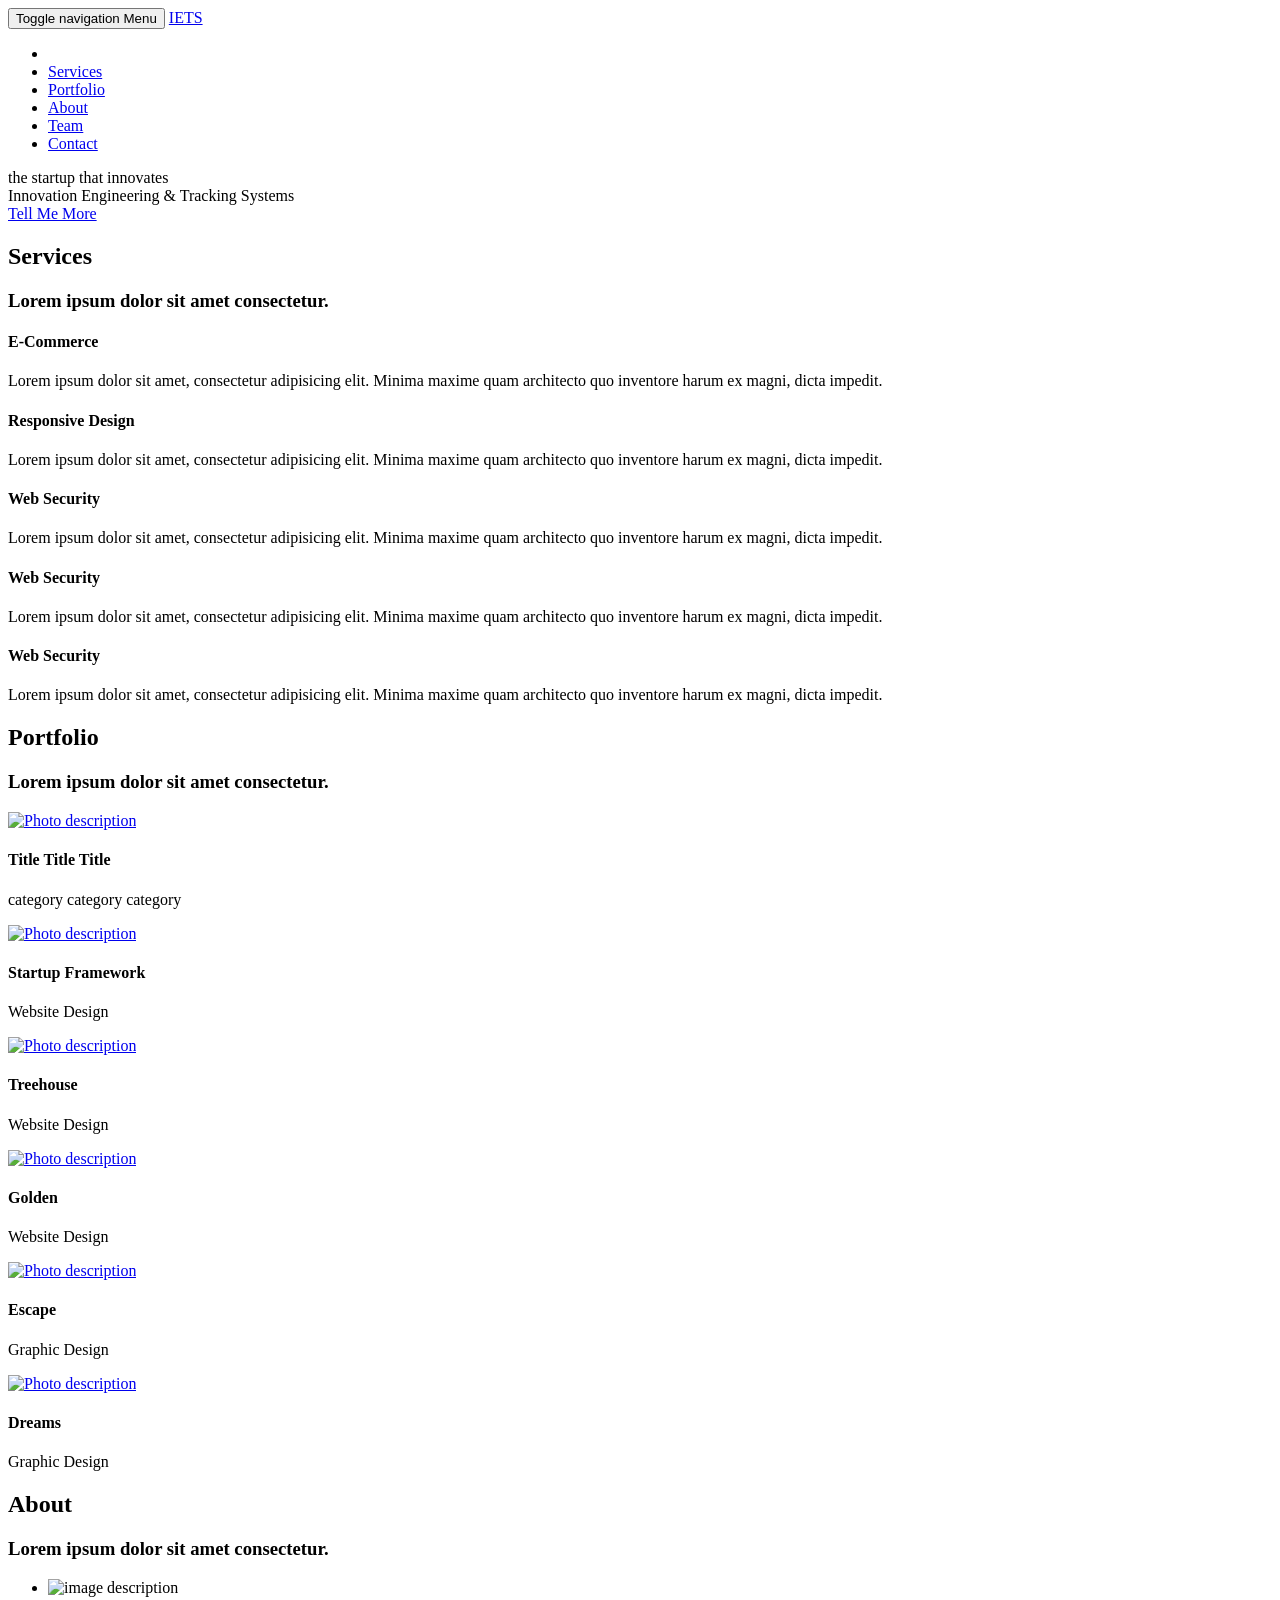
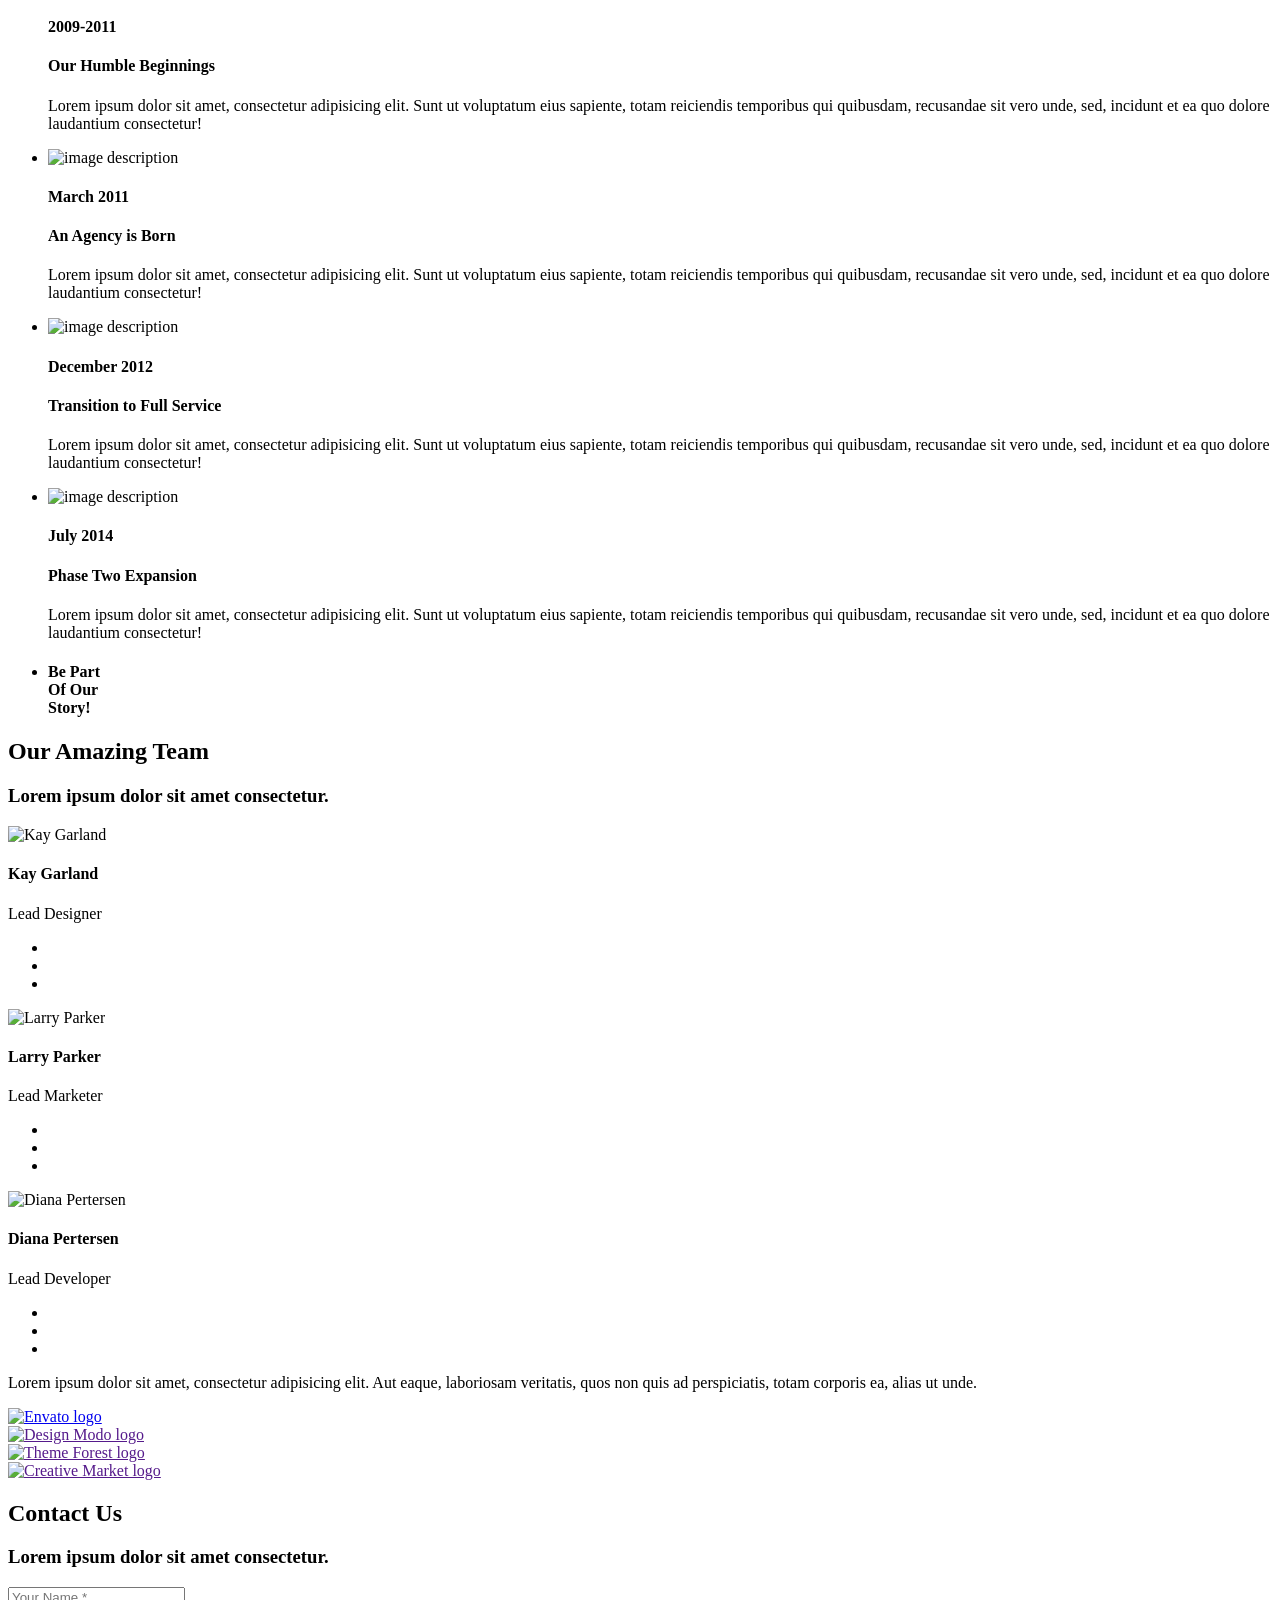
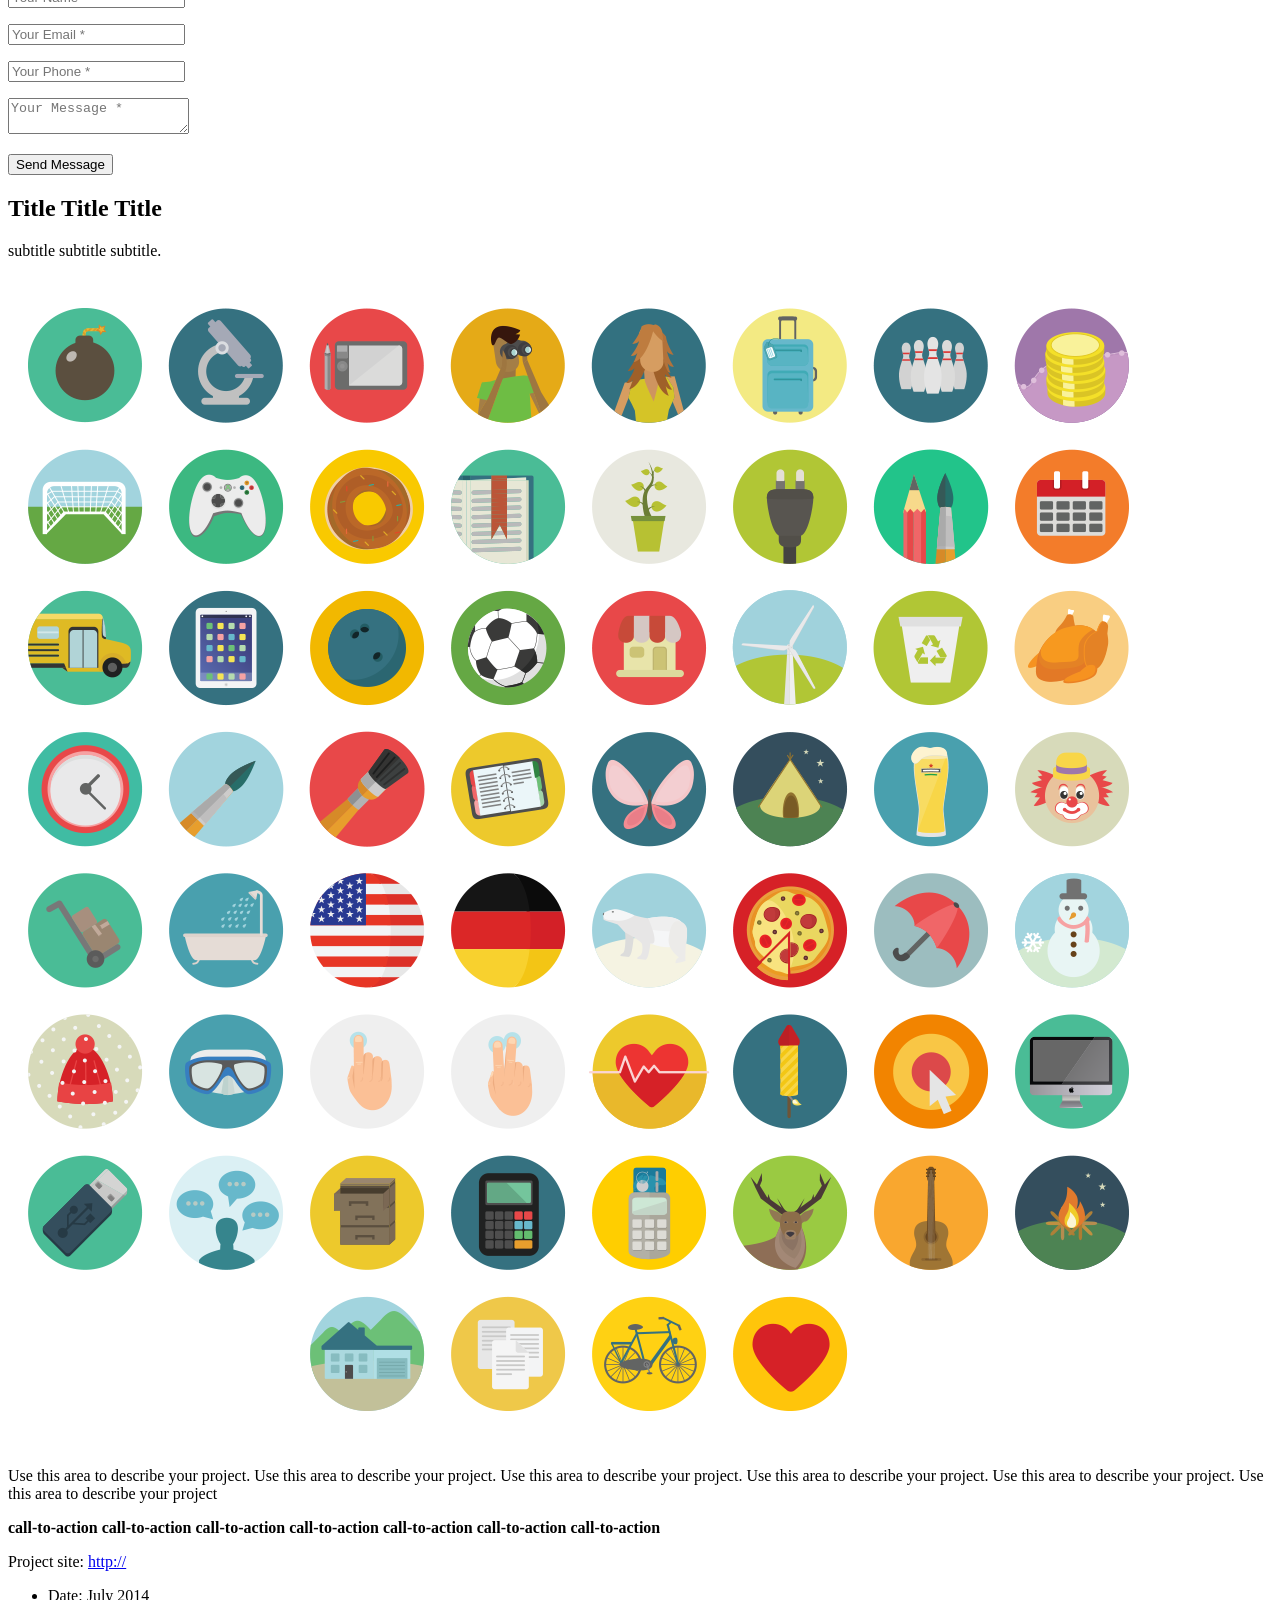
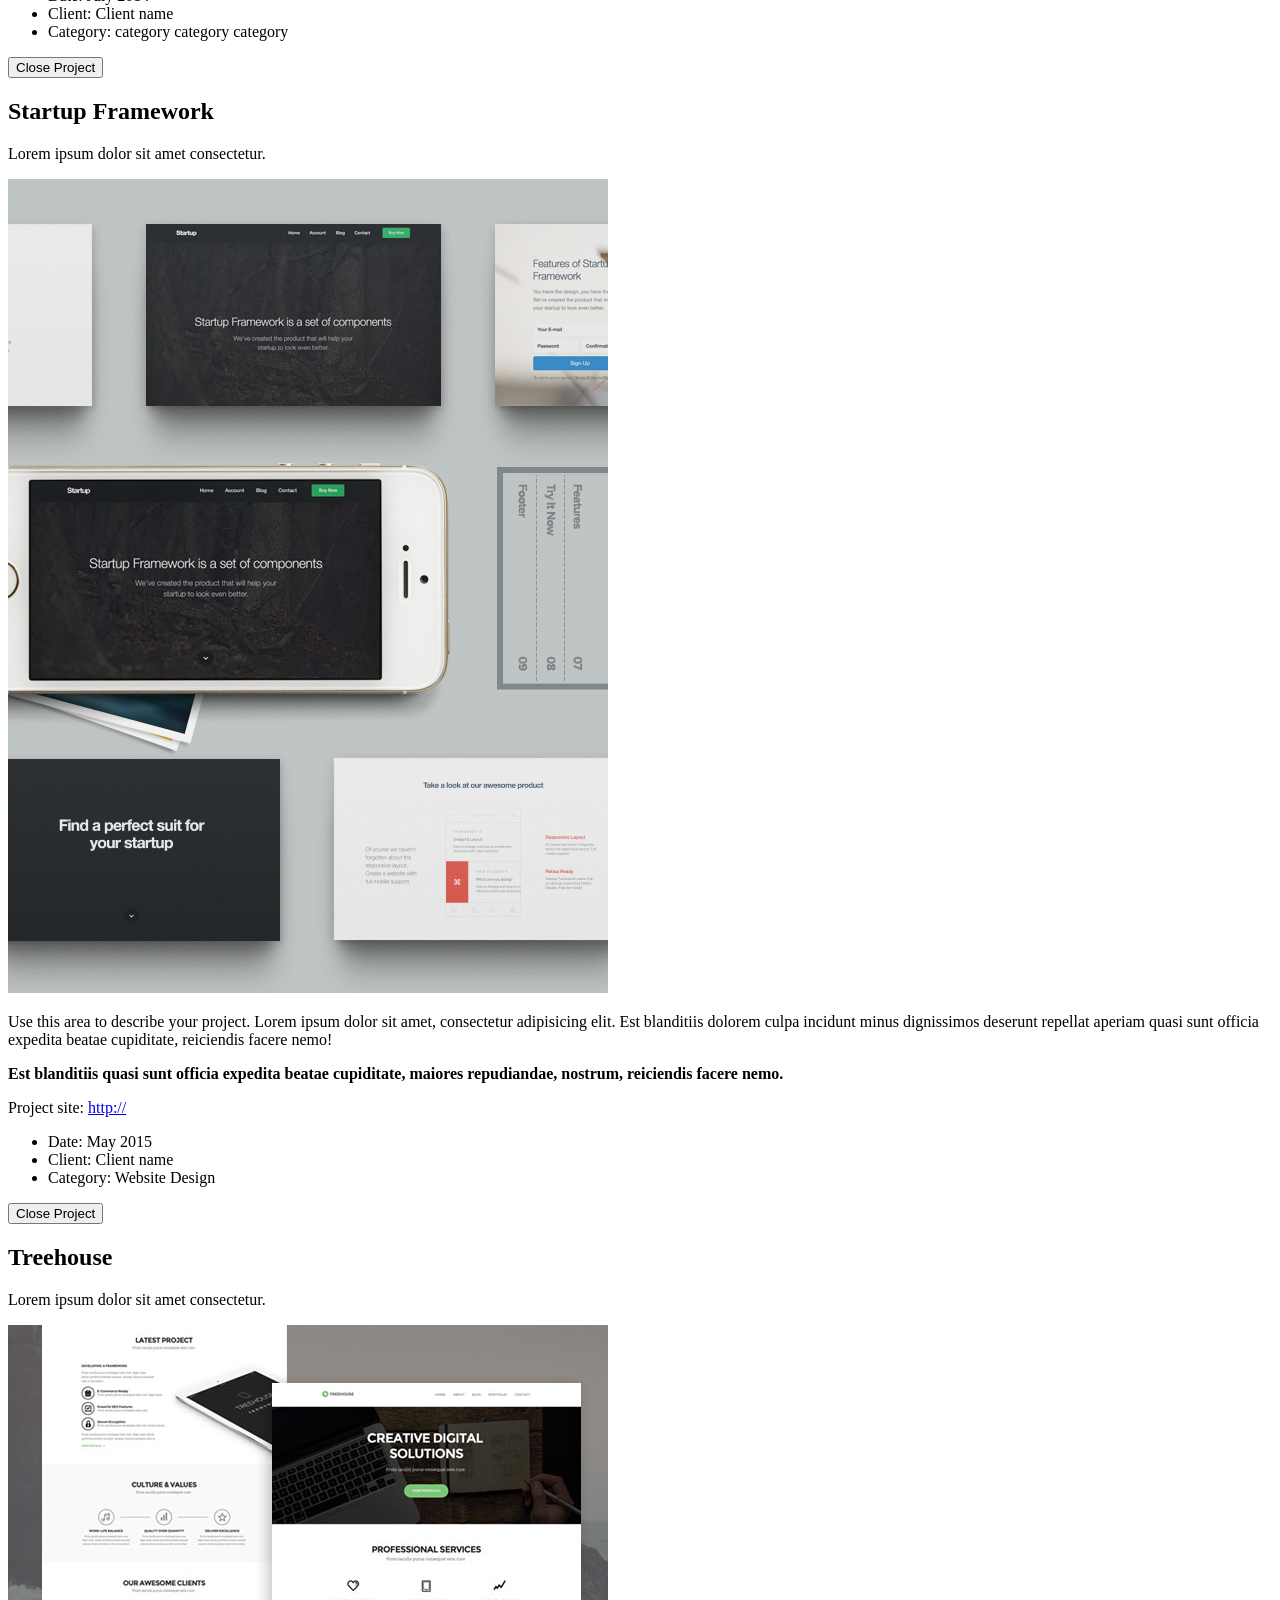
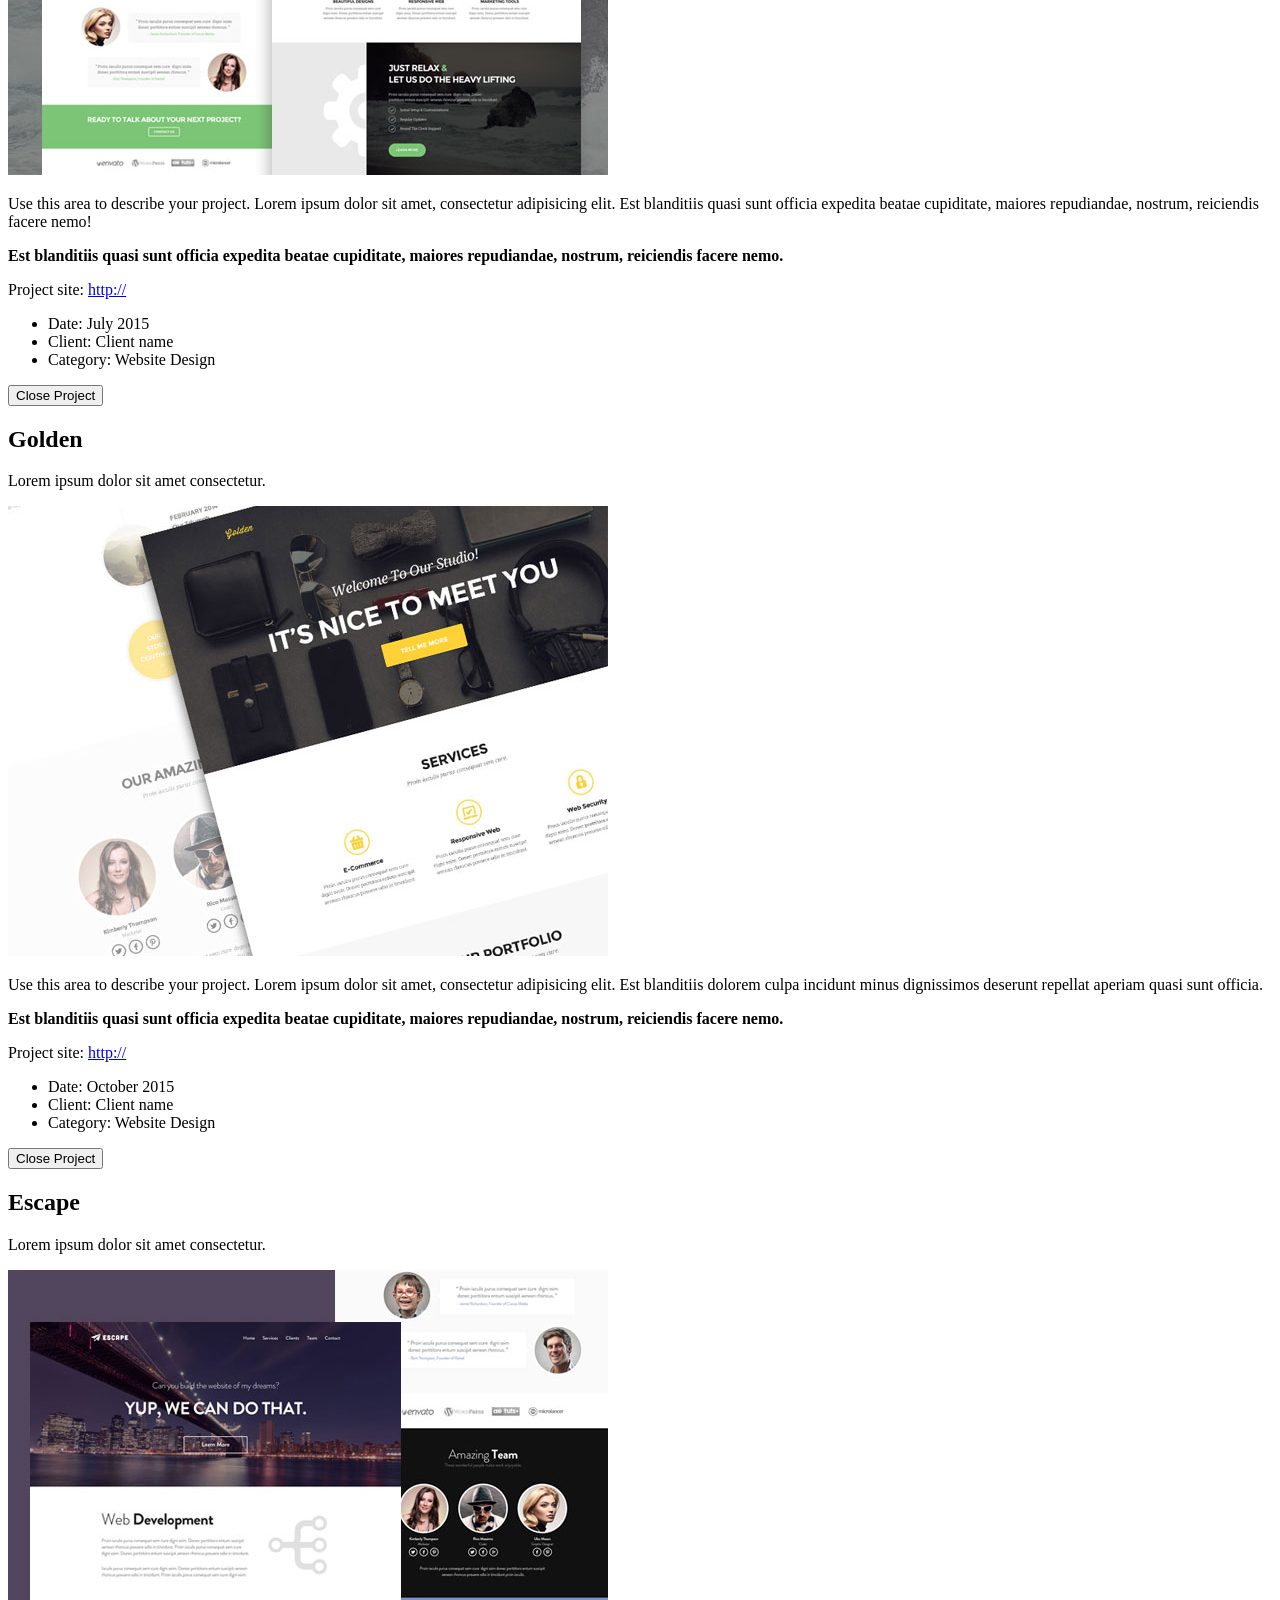
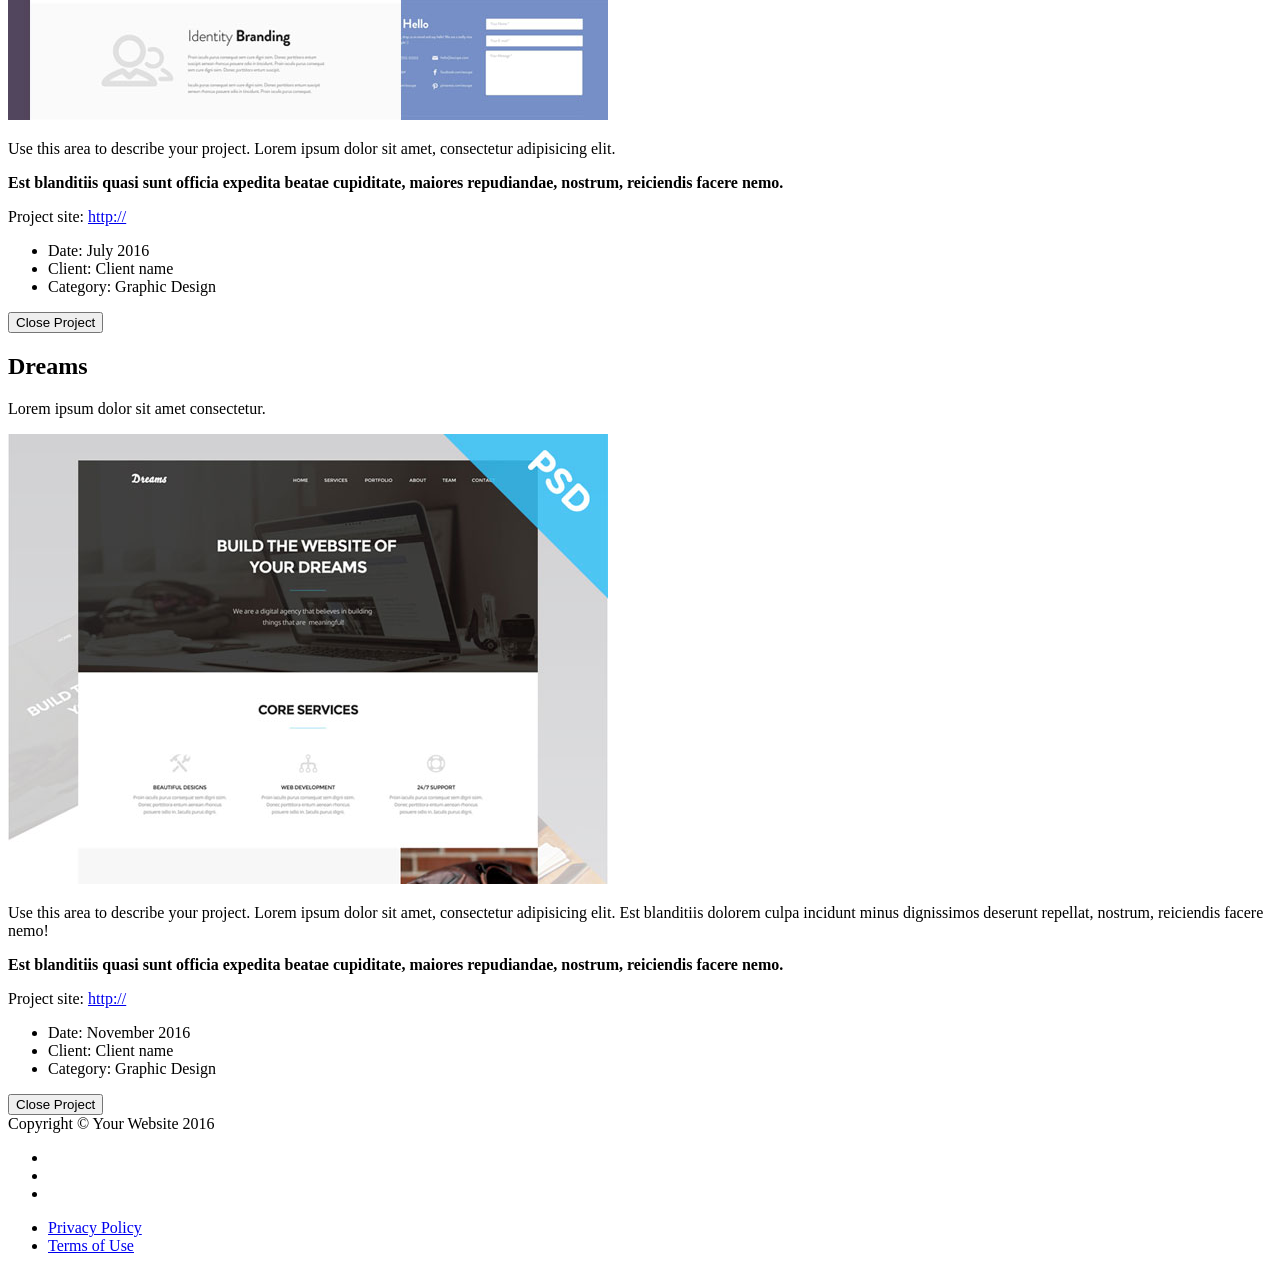
==== commit 99475eea: "finalized 2" ====
--- a/index.html
+++ b/index.html
@@ -13,17 +13,17 @@
     <title>IETS</title>
 
     <!-- Bootstrap Core CSS -->
-    <link href="vendor/bootstrap/css/bootstrap.min.css" rel="stylesheet">
+    <link href="/iets-development/vendor/bootstrap/css/bootstrap.min.css" rel="stylesheet">
 
     <!-- Custom Fonts -->
-    <link href="vendor/font-awesome/css/font-awesome.min.css" rel="stylesheet" type="text/css">
+    <link href="/iets-development/vendor/font-awesome/css/font-awesome.min.css" rel="stylesheet" type="text/css">
     <link href="https://fonts.googleapis.com/css?family=Montserrat:400,700" rel="stylesheet" type="text/css">
     <link href='https://fonts.googleapis.com/css?family=Kaushan+Script' rel='stylesheet' type='text/css'>
     <link href='https://fonts.googleapis.com/css?family=Droid+Serif:400,700,400italic,700italic' rel='stylesheet' type='text/css'>
     <link href='https://fonts.googleapis.com/css?family=Roboto+Slab:400,100,300,700' rel='stylesheet' type='text/css'>
 
     <!-- Theme CSS -->
-    <link href="assets/main.css" rel="stylesheet">
+    <link href="/iets-development/assets/main.css" rel="stylesheet">
 
     <!-- HTML5 Shim and Respond.js IE8 support of HTML5 elements and media queries -->
     <!-- WARNING: Respond.js doesn't work if you view the page via file:// -->
@@ -84,8 +84,8 @@
 <header>
     <div class="container">
         <div class="intro-text">
-            <div class="intro-lead-in">the startup which innovate</div>
-            <div class="intro-heading">Sahara iets</div>
+            <div class="intro-lead-in">the startup that innovates</div>
+            <div class="intro-heading">Innovation Engineering & Tracking Systems</div>
             <a href="#services" class="page-scroll btn btn-xl">Tell Me More</a>
         </div>
     </div>
@@ -171,7 +171,7 @@
                             <i class="fa fa-plus fa-3x"></i>
                         </div>
                     </div>
-                    <img src="/assets/img/portfolio/roundicons.png" class="img-responsive" alt="Photo description">
+                    <img src="/iets-development/assets/img/portfolio/roundicons.png" class="img-responsive" alt="Photo description">
                 </a>
                 <div class="portfolio-caption">
                     <h4>Title Title Title</h4>
@@ -186,7 +186,7 @@
                             <i class="fa fa-plus fa-3x"></i>
                         </div>
                     </div>
-                    <img src="/assets/img/portfolio/startup-framework.png" class="img-responsive" alt="Photo description">
+                    <img src="/iets-development/assets/img/portfolio/startup-framework.png" class="img-responsive" alt="Photo description">
                 </a>
                 <div class="portfolio-caption">
                     <h4>Startup Framework</h4>
@@ -201,7 +201,7 @@
                             <i class="fa fa-plus fa-3x"></i>
                         </div>
                     </div>
-                    <img src="/assets/img/portfolio/treehouse.png" class="img-responsive" alt="Photo description">
+                    <img src="/iets-development/assets/img/portfolio/treehouse.png" class="img-responsive" alt="Photo description">
                 </a>
                 <div class="portfolio-caption">
                     <h4>Treehouse</h4>
@@ -216,7 +216,7 @@
                             <i class="fa fa-plus fa-3x"></i>
                         </div>
                     </div>
-                    <img src="/assets/img/portfolio/golden.png" class="img-responsive" alt="Photo description">
+                    <img src="/iets-development/assets/img/portfolio/golden.png" class="img-responsive" alt="Photo description">
                 </a>
                 <div class="portfolio-caption">
                     <h4>Golden</h4>
@@ -231,7 +231,7 @@
                             <i class="fa fa-plus fa-3x"></i>
                         </div>
                     </div>
-                    <img src="/assets/img/portfolio/escape.png" class="img-responsive" alt="Photo description">
+                    <img src="/iets-development/assets/img/portfolio/escape.png" class="img-responsive" alt="Photo description">
                 </a>
                 <div class="portfolio-caption">
                     <h4>Escape</h4>
@@ -246,7 +246,7 @@
                             <i class="fa fa-plus fa-3x"></i>
                         </div>
                     </div>
-                    <img src="/assets/img/portfolio/dreams.png" class="img-responsive" alt="Photo description">
+                    <img src="/iets-development/assets/img/portfolio/dreams.png" class="img-responsive" alt="Photo description">
                 </a>
                 <div class="portfolio-caption">
                     <h4>Dreams</h4>
@@ -276,7 +276,7 @@
                     <li>
                   
                         <div class="timeline-image">
-                            <img class="img-circle img-responsive" src="/assets/img/about/1.jpg" alt="image description">
+                            <img class="img-circle img-responsive" src="/iets-development/assets/img/about/1.jpg" alt="image description">
                         </div>
                         <div class="timeline-panel">
                             <div class="timeline-heading">
@@ -293,7 +293,7 @@
                     <li class="timeline-inverted">
                   
                         <div class="timeline-image">
-                            <img class="img-circle img-responsive" src="/assets/img/about/2.jpg" alt="image description">
+                            <img class="img-circle img-responsive" src="/iets-development/assets/img/about/2.jpg" alt="image description">
                         </div>
                         <div class="timeline-panel">
                             <div class="timeline-heading">
@@ -310,7 +310,7 @@
                     <li>
                   
                         <div class="timeline-image">
-                            <img class="img-circle img-responsive" src="/assets/img/about/3.jpg" alt="image description">
+                            <img class="img-circle img-responsive" src="/iets-development/assets/img/about/3.jpg" alt="image description">
                         </div>
                         <div class="timeline-panel">
                             <div class="timeline-heading">
@@ -327,7 +327,7 @@
                     <li class="timeline-inverted">
                   
                         <div class="timeline-image">
-                            <img class="img-circle img-responsive" src="/assets/img/about/4.jpg" alt="image description">
+                            <img class="img-circle img-responsive" src="/iets-development/assets/img/about/4.jpg" alt="image description">
                         </div>
                         <div class="timeline-panel">
                             <div class="timeline-heading">
@@ -367,7 +367,7 @@
           
             <div class="col-sm-4">
                 <div class="team-member">
-                    <img src="/assets/img/team/1.jpg" class="img-responsive img-circle" alt="Kay Garland">
+                    <img src="/iets-development/assets/img/team/1.jpg" class="img-responsive img-circle" alt="Kay Garland">
                     <h4>Kay Garland</h4>
                     <p class="text-muted">Lead Designer</p>
                     <ul class="list-inline social-buttons">
@@ -383,7 +383,7 @@
           
             <div class="col-sm-4">
                 <div class="team-member">
-                    <img src="/assets/img/team/2.jpg" class="img-responsive img-circle" alt="Larry Parker">
+                    <img src="/iets-development/assets/img/team/2.jpg" class="img-responsive img-circle" alt="Larry Parker">
                     <h4>Larry Parker</h4>
                     <p class="text-muted">Lead Marketer</p>
                     <ul class="list-inline social-buttons">
@@ -399,7 +399,7 @@
           
             <div class="col-sm-4">
                 <div class="team-member">
-                    <img src="/assets/img/team/3.jpg" class="img-responsive img-circle" alt="Diana Pertersen">
+                    <img src="/iets-development/assets/img/team/3.jpg" class="img-responsive img-circle" alt="Diana Pertersen">
                     <h4>Diana Pertersen</h4>
                     <p class="text-muted">Lead Developer</p>
                     <ul class="list-inline social-buttons">
@@ -431,25 +431,25 @@
           
             <div class="col-md-3 col-sm-6">
                 <a href="http://envato.com/" target="_blank">
-                    <img src="/assets/img/logos/envato.jpg" class="img-responsive img-centered" alt="Envato logo">
+                    <img src="/iets-development/assets/img/logos/envato.jpg" class="img-responsive img-centered" alt="Envato logo">
                 </a>
             </div>
           
             <div class="col-md-3 col-sm-6">
                 <a href="" target="_blank">
-                    <img src="/assets/img/logos/designmodo.jpg" class="img-responsive img-centered" alt="Design Modo logo">
+                    <img src="/iets-development/assets/img/logos/designmodo.jpg" class="img-responsive img-centered" alt="Design Modo logo">
                 </a>
             </div>
           
             <div class="col-md-3 col-sm-6">
                 <a href="" target="_blank">
-                    <img src="/assets/img/logos/themeforest.jpg" class="img-responsive img-centered" alt="Theme Forest logo">
+                    <img src="/iets-development/assets/img/logos/themeforest.jpg" class="img-responsive img-centered" alt="Theme Forest logo">
                 </a>
             </div>
           
             <div class="col-md-3 col-sm-6">
                 <a href="" target="_blank">
-                    <img src="/assets/img/logos/creative-market.jpg" class="img-responsive img-centered" alt="Creative Market logo">
+                    <img src="/iets-development/assets/img/logos/creative-market.jpg" class="img-responsive img-centered" alt="Creative Market logo">
                 </a>
             </div>
           
@@ -752,20 +752,20 @@
 
 
 <!-- jQuery -->
-<script src="/vendor/jquery/jquery.min.js"></script>
+<script src="/iets-development/vendor/jquery/jquery.min.js"></script>
 
 <!-- Bootstrap Core JavaScript -->
-<script src="/vendor/bootstrap/js/bootstrap.min.js"></script>
+<script src="/iets-development/vendor/bootstrap/js/bootstrap.min.js"></script>
 
 <!-- Plugin JavaScript -->
 <script src="https://cdnjs.cloudflare.com/ajax/libs/jquery-easing/1.3/jquery.easing.min.js"></script>
 
 <!-- Contact Form JavaScript -->
-<script src="/assets/js/jqBootstrapValidation.js"></script>
-<script src="/assets/js/contact_me.js"></script>
+<script src="/iets-development/assets/js/jqBootstrapValidation.js"></script>
+<script src="/iets-development/assets/js/contact_me.js"></script>
 
 <!-- Theme JavaScript -->
-<script src="/assets/js/agency.js"></script>
+<script src="/iets-development/assets/js/agency.js"></script>
 
 </body>
 
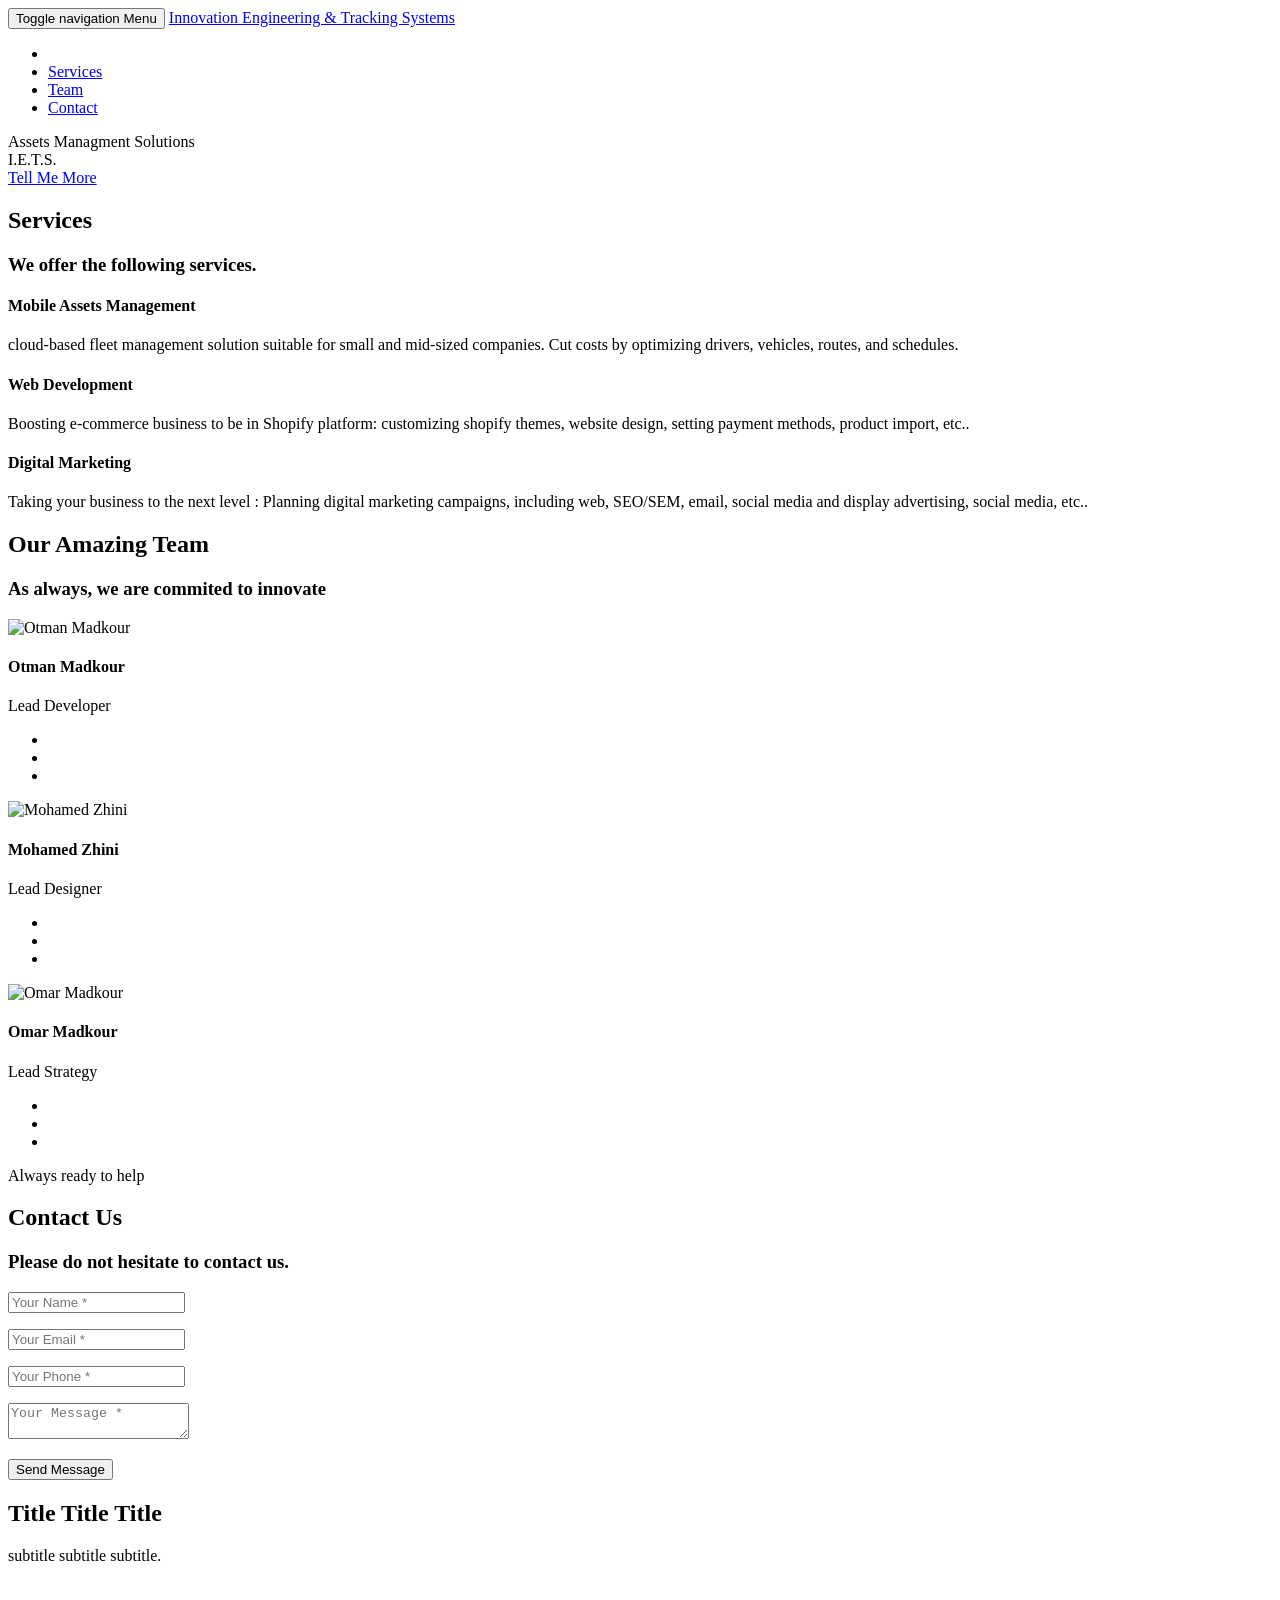
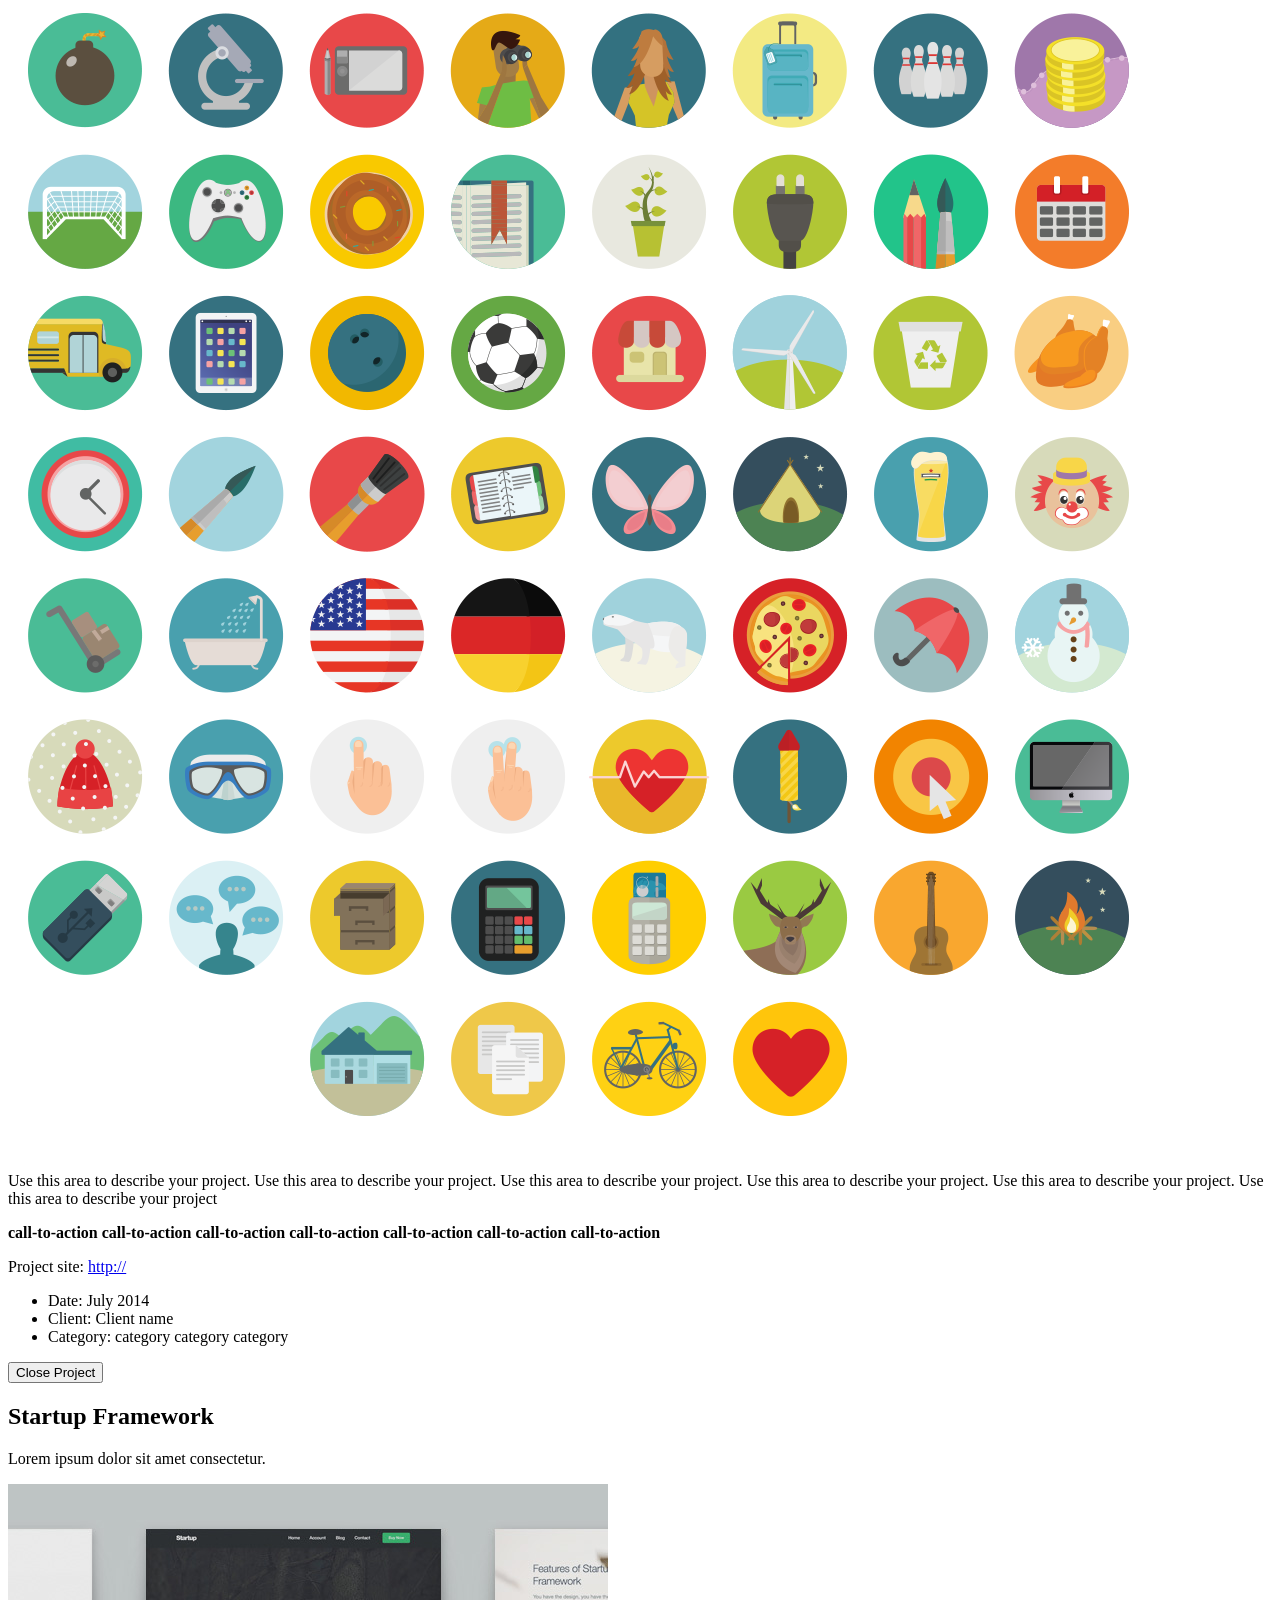
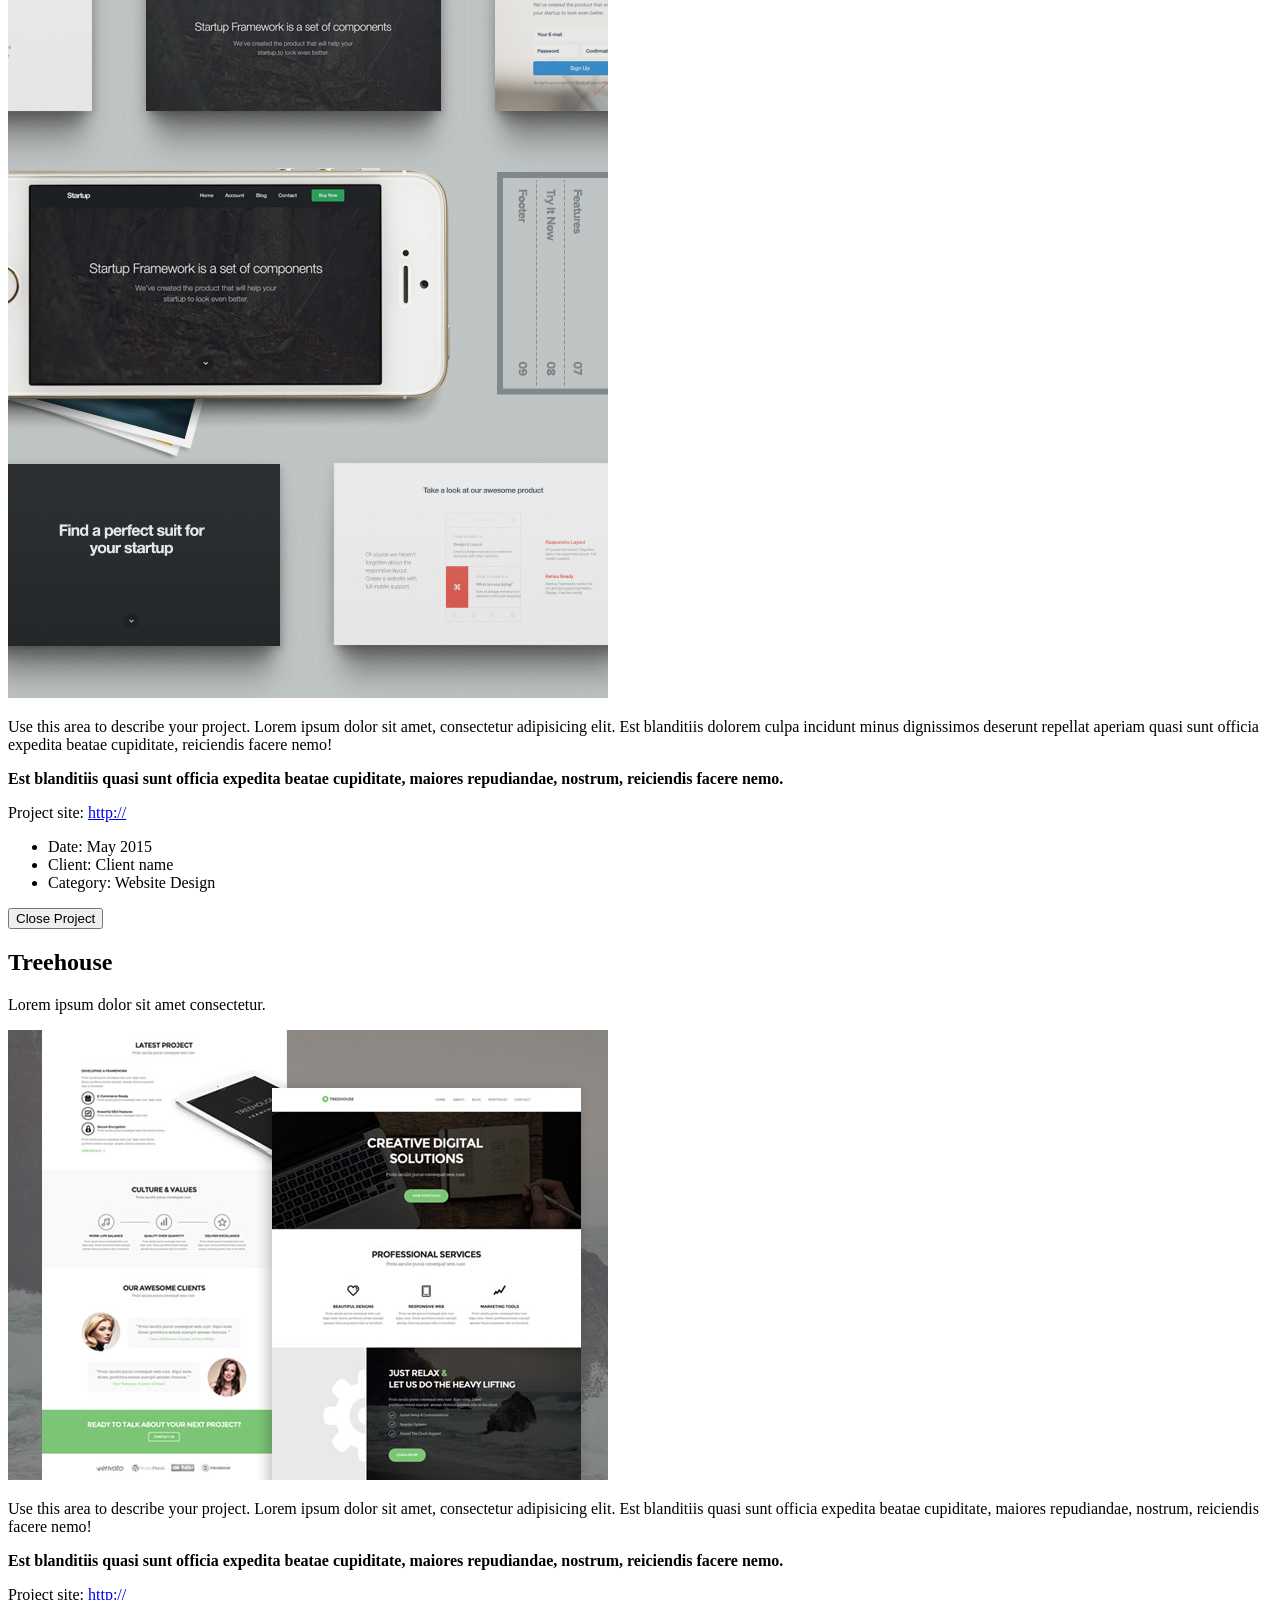
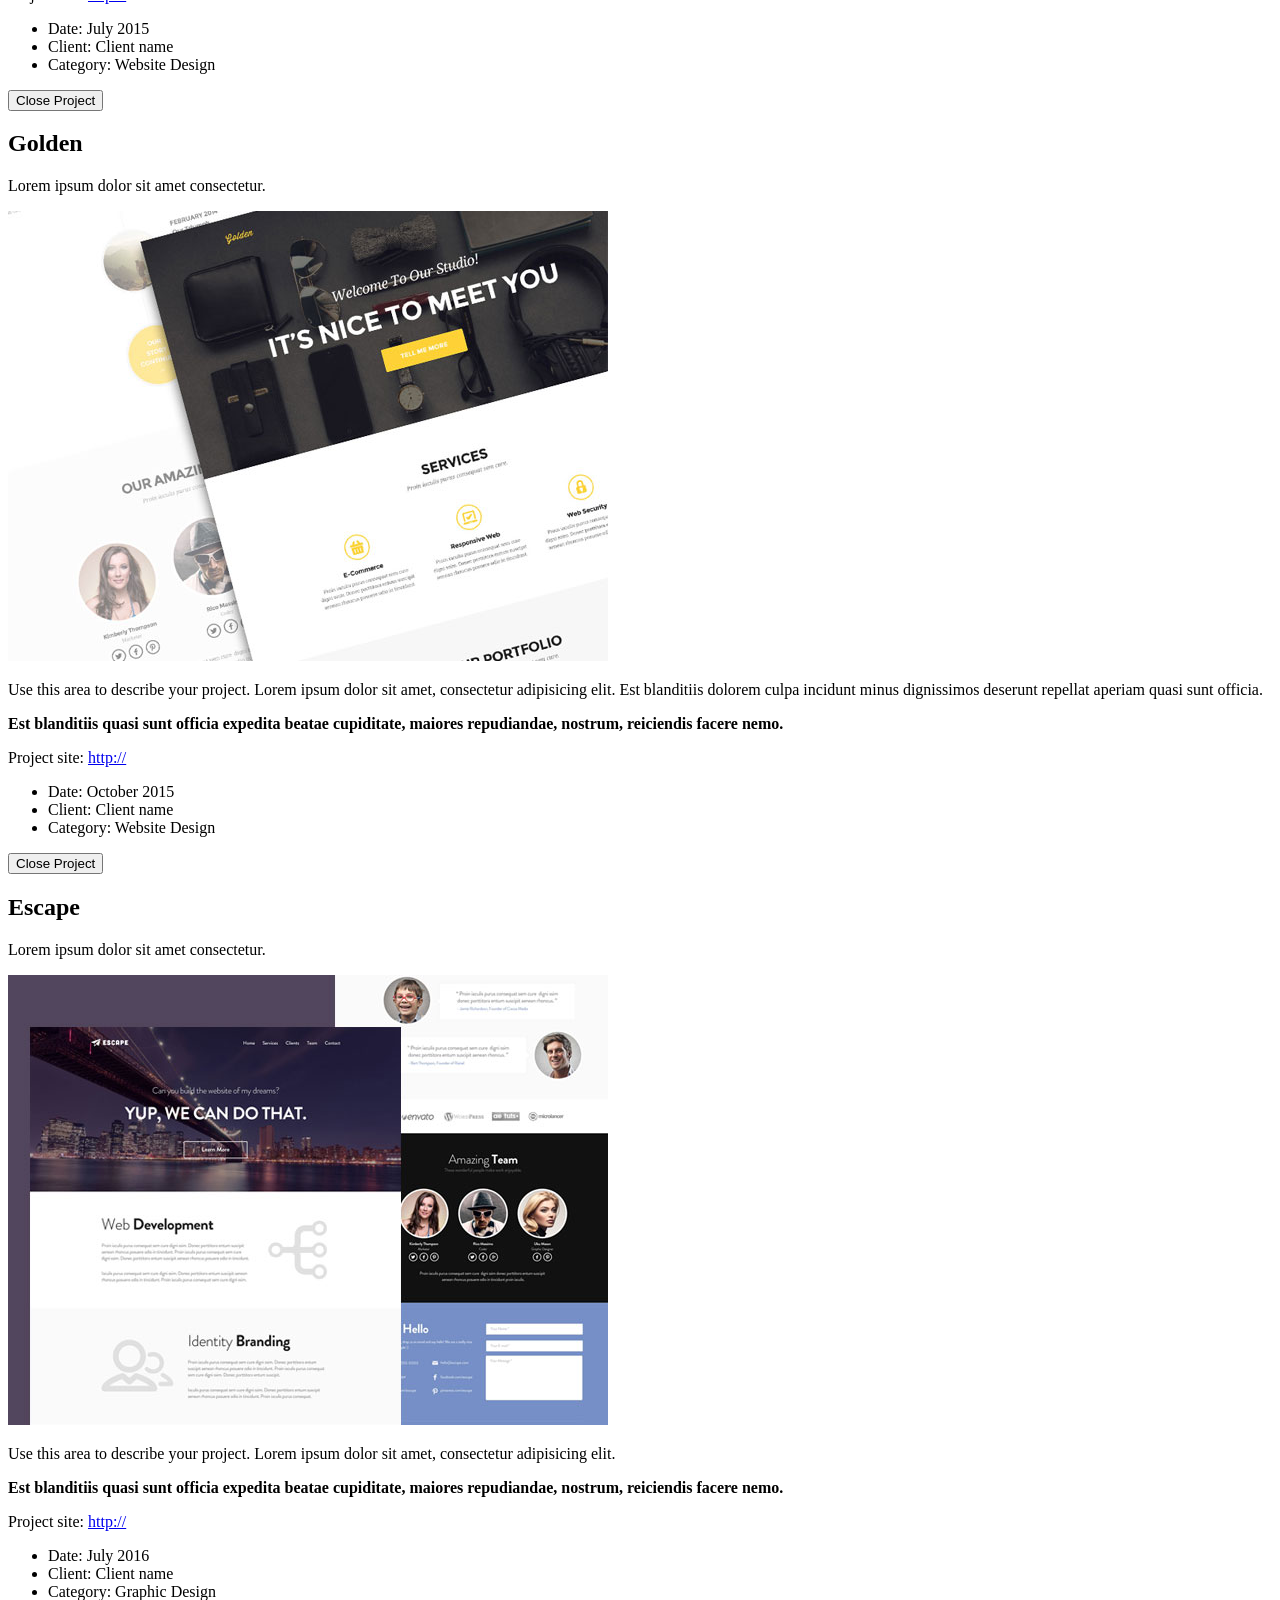
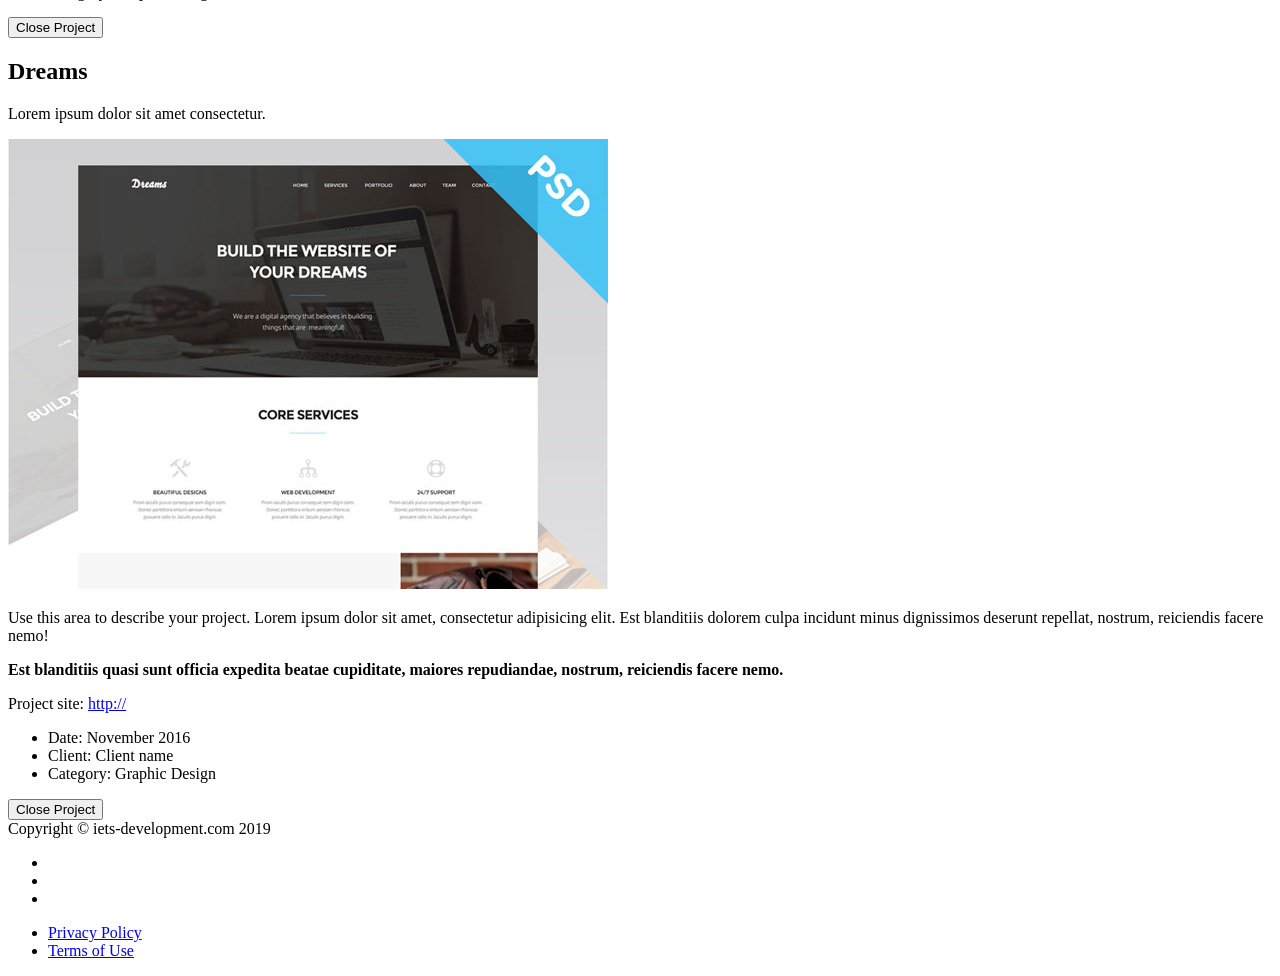
==== commit a6053306: "finale-1" ====
--- a/index.html
+++ b/index.html
@@ -10,7 +10,7 @@
     <meta name="author" content="">
     <meta name="keywords" content="">
 
-    <title>IETS</title>
+    <title>Innovation Engineering &amp; Tracking Systems</title>
 
     <!-- Bootstrap Core CSS -->
     <link href="/iets-development/vendor/bootstrap/css/bootstrap.min.css" rel="stylesheet">
@@ -47,7 +47,7 @@
             <button type="button" class="navbar-toggle" data-toggle="collapse" data-target="#bs-example-navbar-collapse-1">
                 <span class="sr-only">Toggle navigation</span> Menu <i class="fa fa-bars"></i>
             </button>
-            <a class="navbar-brand page-scroll" href="#page-top">IETS</a>
+            <a class="navbar-brand page-scroll" href="#page-top">Innovation Engineering & Tracking Systems</a>
         </div>
 
         <!-- Collect the nav links, forms, and other content for toggling -->
@@ -60,12 +60,6 @@
                     <a class="page-scroll" href="#services">Services</a>
                 </li>
                 <li>
-                    <a class="page-scroll" href="#portfolio">Portfolio</a>
-                </li>
-                <li>
-                    <a class="page-scroll" href="#about">About</a>
-                </li>
-                <li>
                     <a class="page-scroll" href="#team">Team</a>
                 </li>
                 <li>
@@ -84,8 +78,8 @@
 <header>
     <div class="container">
         <div class="intro-text">
-            <div class="intro-lead-in">the startup that innovates</div>
-            <div class="intro-heading">Innovation Engineering & Tracking Systems</div>
+            <div class="intro-lead-in"> Assets Managment Solutions</div>
+            <div class="intro-heading">I.E.T.S.</div>
             <a href="#services" class="page-scroll btn btn-xl">Tell Me More</a>
         </div>
     </div>
@@ -97,18 +91,27 @@
         <div class="row">
             <div class="col-lg-12 text-center">
                 <h2 class="section-heading">Services</h2>
-                <h3 class="section-subheading text-muted">Lorem ipsum dolor sit amet consectetur.</h3>
+                <h3 class="section-subheading text-muted">We offer the following services.</h3>
             </div>
         </div>
         <div class="row text-center">
+          
+            <div class="col-md-4">
+                <span class="fa-stack fa-4x">
+                    <i class="fa fa-circle fa-stack-2x text-primary"></i>
+                    <i class="fa fa-lock fa-stack-1x fa-inverse"></i>
+                </span>
+                <h4 class="service-heading">Mobile Assets Management</h4>
+                <p class="text-muted">cloud-based fleet management solution suitable for small and mid-sized companies. Cut costs by optimizing drivers, vehicles, routes, and schedules.</p>
+            </div>
           
             <div class="col-md-4">
                 <span class="fa-stack fa-4x">
                     <i class="fa fa-circle fa-stack-2x text-primary"></i>
                     <i class="fa fa-shopping-cart fa-stack-1x fa-inverse"></i>
                 </span>
-                <h4 class="service-heading">E-Commerce</h4>
-                <p class="text-muted">Lorem ipsum dolor sit amet, consectetur adipisicing elit. Minima maxime quam architecto quo inventore harum ex magni, dicta impedit.</p>
+                <h4 class="service-heading">Web Development</h4>
+                <p class="text-muted">Boosting e-commerce business to be in Shopify platform: customizing shopify themes, website design, setting payment methods, product import, etc..</p>
             </div>
           
             <div class="col-md-4">
@@ -116,240 +119,11 @@
                     <i class="fa fa-circle fa-stack-2x text-primary"></i>
                     <i class="fa fa-laptop fa-stack-1x fa-inverse"></i>
                 </span>
-                <h4 class="service-heading">Responsive Design</h4>
-                <p class="text-muted">Lorem ipsum dolor sit amet, consectetur adipisicing elit. Minima maxime quam architecto quo inventore harum ex magni, dicta impedit.</p>
-            </div>
-          
-            <div class="col-md-4">
-                <span class="fa-stack fa-4x">
-                    <i class="fa fa-circle fa-stack-2x text-primary"></i>
-                    <i class="fa fa-lock fa-stack-1x fa-inverse"></i>
-                </span>
-                <h4 class="service-heading">Web Security</h4>
-                <p class="text-muted">Lorem ipsum dolor sit amet, consectetur adipisicing elit. Minima maxime quam architecto quo inventore harum ex magni, dicta impedit.</p>
-            </div>
-          
-            <div class="col-md-4">
-                <span class="fa-stack fa-4x">
-                    <i class="fa fa-circle fa-stack-2x text-primary"></i>
-                    <i class="fa fa-lock fa-stack-1x fa-inverse"></i>
-                </span>
-                <h4 class="service-heading">Web Security</h4>
-                <p class="text-muted">Lorem ipsum dolor sit amet, consectetur adipisicing elit. Minima maxime quam architecto quo inventore harum ex magni, dicta impedit.</p>
-            </div>
-          
-            <div class="col-md-4">
-                <span class="fa-stack fa-4x">
-                    <i class="fa fa-circle fa-stack-2x text-primary"></i>
-                    <i class="fa fa-lock fa-stack-1x fa-inverse"></i>
-                </span>
-                <h4 class="service-heading">Web Security</h4>
-                <p class="text-muted">Lorem ipsum dolor sit amet, consectetur adipisicing elit. Minima maxime quam architecto quo inventore harum ex magni, dicta impedit.</p>
-            </div>
-          
-
-        </div>
-    </div>
-</section>
-
-<!-- Portfolio Grid Section -->
-<section id="portfolio" class="bg-light-gray">
-    <div class="container">
-        <div class="row">
-            <div class="col-lg-12 text-center">
-                <h2 class="section-heading">Portfolio</h2>
-                <h3 class="section-subheading text-muted">Lorem ipsum dolor sit amet consectetur.</h3>
-            </div>
-        </div>
-        <div class="row">
-
-          
-            <div class="col-md-4 col-sm-6 portfolio-item">
-                <a href="#portfolioModal01" class="portfolio-link" data-toggle="modal">
-                    <div class="portfolio-hover">
-                        <div class="portfolio-hover-content">
-                            <i class="fa fa-plus fa-3x"></i>
-                        </div>
-                    </div>
-                    <img src="/iets-development/assets/img/portfolio/roundicons.png" class="img-responsive" alt="Photo description">
-                </a>
-                <div class="portfolio-caption">
-                    <h4>Title Title Title</h4>
-                    <p class="text-muted">category category category</p>
-                </div>
-            </div>
-          
-            <div class="col-md-4 col-sm-6 portfolio-item">
-                <a href="#portfolioModal02" class="portfolio-link" data-toggle="modal">
-                    <div class="portfolio-hover">
-                        <div class="portfolio-hover-content">
-                            <i class="fa fa-plus fa-3x"></i>
-                        </div>
-                    </div>
-                    <img src="/iets-development/assets/img/portfolio/startup-framework.png" class="img-responsive" alt="Photo description">
-                </a>
-                <div class="portfolio-caption">
-                    <h4>Startup Framework</h4>
-                    <p class="text-muted">Website Design</p>
-                </div>
-            </div>
-          
-            <div class="col-md-4 col-sm-6 portfolio-item">
-                <a href="#portfolioModal03" class="portfolio-link" data-toggle="modal">
-                    <div class="portfolio-hover">
-                        <div class="portfolio-hover-content">
-                            <i class="fa fa-plus fa-3x"></i>
-                        </div>
-                    </div>
-                    <img src="/iets-development/assets/img/portfolio/treehouse.png" class="img-responsive" alt="Photo description">
-                </a>
-                <div class="portfolio-caption">
-                    <h4>Treehouse</h4>
-                    <p class="text-muted">Website Design</p>
-                </div>
-            </div>
-          
-            <div class="col-md-4 col-sm-6 portfolio-item">
-                <a href="#portfolioModal04" class="portfolio-link" data-toggle="modal">
-                    <div class="portfolio-hover">
-                        <div class="portfolio-hover-content">
-                            <i class="fa fa-plus fa-3x"></i>
-                        </div>
-                    </div>
-                    <img src="/iets-development/assets/img/portfolio/golden.png" class="img-responsive" alt="Photo description">
-                </a>
-                <div class="portfolio-caption">
-                    <h4>Golden</h4>
-                    <p class="text-muted">Website Design</p>
-                </div>
-            </div>
-          
-            <div class="col-md-4 col-sm-6 portfolio-item">
-                <a href="#portfolioModal05" class="portfolio-link" data-toggle="modal">
-                    <div class="portfolio-hover">
-                        <div class="portfolio-hover-content">
-                            <i class="fa fa-plus fa-3x"></i>
-                        </div>
-                    </div>
-                    <img src="/iets-development/assets/img/portfolio/escape.png" class="img-responsive" alt="Photo description">
-                </a>
-                <div class="portfolio-caption">
-                    <h4>Escape</h4>
-                    <p class="text-muted">Graphic Design</p>
-                </div>
-            </div>
-          
-            <div class="col-md-4 col-sm-6 portfolio-item">
-                <a href="#portfolioModal06" class="portfolio-link" data-toggle="modal">
-                    <div class="portfolio-hover">
-                        <div class="portfolio-hover-content">
-                            <i class="fa fa-plus fa-3x"></i>
-                        </div>
-                    </div>
-                    <img src="/iets-development/assets/img/portfolio/dreams.png" class="img-responsive" alt="Photo description">
-                </a>
-                <div class="portfolio-caption">
-                    <h4>Dreams</h4>
-                    <p class="text-muted">Graphic Design</p>
-                </div>
-            </div>
-          
-
-        </div>
-    </div>
-</section>
-
-<!-- About Section -->
-<section id="about">
-    <div class="container">
-        <div class="row">
-            <div class="col-lg-12 text-center">
-                <h2 class="section-heading">About</h2>
-                <h3 class="section-subheading text-muted">Lorem ipsum dolor sit amet consectetur.</h3>
-            </div>
-        </div>
-        <div class="row">
-            <div class="col-lg-12">
-                <ul class="timeline">
-                  
-                  
-                    <li>
-                  
-                        <div class="timeline-image">
-                            <img class="img-circle img-responsive" src="/iets-development/assets/img/about/1.jpg" alt="image description">
-                        </div>
-                        <div class="timeline-panel">
-                            <div class="timeline-heading">
-                                <h4>2009-2011</h4>
-                                <h4 class="subheading">Our Humble Beginnings</h4>
-                            </div>
-                            <div class="timeline-body">
-                                <p class="text-muted">Lorem ipsum dolor sit amet, consectetur adipisicing elit. Sunt ut voluptatum eius sapiente, totam reiciendis temporibus qui quibusdam, recusandae sit vero unde, sed, incidunt et ea quo dolore laudantium consectetur!</p>
-                            </div>
-                        </div>
-                    </li>
-                  
-                  
-                    <li class="timeline-inverted">
-                  
-                        <div class="timeline-image">
-                            <img class="img-circle img-responsive" src="/iets-development/assets/img/about/2.jpg" alt="image description">
-                        </div>
-                        <div class="timeline-panel">
-                            <div class="timeline-heading">
-                                <h4>March 2011</h4>
-                                <h4 class="subheading">An Agency is Born</h4>
-                            </div>
-                            <div class="timeline-body">
-                                <p class="text-muted">Lorem ipsum dolor sit amet, consectetur adipisicing elit. Sunt ut voluptatum eius sapiente, totam reiciendis temporibus qui quibusdam, recusandae sit vero unde, sed, incidunt et ea quo dolore laudantium consectetur!</p>
-                            </div>
-                        </div>
-                    </li>
-                  
-                  
-                    <li>
-                  
-                        <div class="timeline-image">
-                            <img class="img-circle img-responsive" src="/iets-development/assets/img/about/3.jpg" alt="image description">
-                        </div>
-                        <div class="timeline-panel">
-                            <div class="timeline-heading">
-                                <h4>December 2012</h4>
-                                <h4 class="subheading">Transition to Full Service</h4>
-                            </div>
-                            <div class="timeline-body">
-                                <p class="text-muted">Lorem ipsum dolor sit amet, consectetur adipisicing elit. Sunt ut voluptatum eius sapiente, totam reiciendis temporibus qui quibusdam, recusandae sit vero unde, sed, incidunt et ea quo dolore laudantium consectetur!</p>
-                            </div>
-                        </div>
-                    </li>
-                  
-                  
-                    <li class="timeline-inverted">
-                  
-                        <div class="timeline-image">
-                            <img class="img-circle img-responsive" src="/iets-development/assets/img/about/4.jpg" alt="image description">
-                        </div>
-                        <div class="timeline-panel">
-                            <div class="timeline-heading">
-                                <h4>July 2014</h4>
-                                <h4 class="subheading">Phase Two Expansion</h4>
-                            </div>
-                            <div class="timeline-body">
-                                <p class="text-muted">Lorem ipsum dolor sit amet, consectetur adipisicing elit. Sunt ut voluptatum eius sapiente, totam reiciendis temporibus qui quibusdam, recusandae sit vero unde, sed, incidunt et ea quo dolore laudantium consectetur!</p>
-                            </div>
-                        </div>
-                    </li>
-                  
-
-                    <li class="timeline-inverted">
-                        <div class="timeline-image">
-                            <h4>Be Part
-                                <br>Of Our
-                                <br>Story!</h4>
-                        </div>
-                    </li>
-                </ul>
-            </div>
+                <h4 class="service-heading">Digital Marketing</h4>
+                <p class="text-muted">Taking your business to the next level : Planning digital marketing campaigns, including web, SEO/SEM, email, social media and display advertising, social media, etc..</p>
+            </div>
+          
+
         </div>
     </div>
 </section>
@@ -360,22 +134,38 @@
         <div class="row">
             <div class="col-lg-12 text-center">
                 <h2 class="section-heading">Our Amazing Team</h2>
-                <h3 class="section-subheading text-muted">Lorem ipsum dolor sit amet consectetur.</h3>
+                <h3 class="section-subheading text-muted"> As always, we are commited to innovate</h3>
             </div>
         </div>
         <div class="row">
           
             <div class="col-sm-4">
                 <div class="team-member">
-                    <img src="/iets-development/assets/img/team/1.jpg" class="img-responsive img-circle" alt="Kay Garland">
-                    <h4>Kay Garland</h4>
+                    <img src="/iets-development/assets/img/team/1.jpg" class="img-responsive img-circle" alt="Otman Madkour">
+                    <h4>Otman Madkour</h4>
+                    <p class="text-muted">Lead Developer</p>
+                    <ul class="list-inline social-buttons">
+                        <li><a href="http://twitter.com/"><i class="fa fa-twitter"></i></a>
+                        </li>
+                        <li><a href="http://www.facebook.com/profile.php?id=100009469467445"><i class="fa fa-facebook"></i></a>
+                        </li>
+                        <li><a href="http://www.linkedin.com/in/otman-madkour"><i class="fa fa-linkedin"></i></a>
+                        </li>
+                    </ul>
+                </div>
+            </div>
+          
+            <div class="col-sm-4">
+                <div class="team-member">
+                    <img src="/iets-development/assets/img/team/2.jpg" class="img-responsive img-circle" alt="Mohamed Zhini">
+                    <h4>Mohamed Zhini</h4>
                     <p class="text-muted">Lead Designer</p>
                     <ul class="list-inline social-buttons">
-                        <li><a href="http://twitter.com/konklone"><i class="fa fa-twitter"></i></a>
-                        </li>
-                        <li><a href="http://www.facebook.com/konklone"><i class="fa fa-facebook"></i></a>
-                        </li>
-                        <li><a href="http://www.linkedin.com/in/konklone"><i class="fa fa-linkedin"></i></a>
+                        <li><a href="http://twitter.com/"><i class="fa fa-twitter"></i></a>
+                        </li>
+                        <li><a href="http://www.facebook.com/madkour.zhini"><i class="fa fa-facebook"></i></a>
+                        </li>
+                        <li><a href="http://www.linkedin.com/in/mohamed-zhini-madkour-1632634b"><i class="fa fa-linkedin"></i></a>
                         </li>
                     </ul>
                 </div>
@@ -383,80 +173,29 @@
           
             <div class="col-sm-4">
                 <div class="team-member">
-                    <img src="/iets-development/assets/img/team/2.jpg" class="img-responsive img-circle" alt="Larry Parker">
-                    <h4>Larry Parker</h4>
-                    <p class="text-muted">Lead Marketer</p>
+                    <img src="/iets-development/assets/img/team/3.jpg" class="img-responsive img-circle" alt="Omar Madkour">
+                    <h4>Omar Madkour</h4>
+                    <p class="text-muted">Lead Strategy</p>
                     <ul class="list-inline social-buttons">
-                        <li><a href="http://twitter.com/parkr"><i class="fa fa-twitter"></i></a>
-                        </li>
-                        <li><a href="http://www.facebook.com/parkr"><i class="fa fa-facebook"></i></a>
-                        </li>
-                        <li><a href="http://www.linkedin.com/in/parkr"><i class="fa fa-linkedin"></i></a>
+                        <li><a href="http://twitter.com/"><i class="fa fa-twitter"></i></a>
+                        </li>
+                        <li><a href="http://www.facebook.com/otakaji"><i class="fa fa-facebook"></i></a>
+                        </li>
+                        <li><a href="http://www.linkedin.com/in/liufengyun"><i class="fa fa-linkedin"></i></a>
                         </li>
                     </ul>
                 </div>
             </div>
           
-            <div class="col-sm-4">
-                <div class="team-member">
-                    <img src="/iets-development/assets/img/team/3.jpg" class="img-responsive img-circle" alt="Diana Pertersen">
-                    <h4>Diana Pertersen</h4>
-                    <p class="text-muted">Lead Developer</p>
-                    <ul class="list-inline social-buttons">
-                        <li><a href="http://twitter.com/liufengyun"><i class="fa fa-twitter"></i></a>
-                        </li>
-                        <li><a href="http://www.facebook.com/liufengyun"><i class="fa fa-facebook"></i></a>
-                        </li>
-                        <li><a href="http://www.linkedin.com/in/liufengyun"><i class="fa fa-linkedin"></i></a>
-                        </li>
-                    </ul>
-                </div>
-            </div>
-          
 
         </div>
         <div class="row">
             <div class="col-lg-8 col-lg-offset-2 text-center">
-                <p class="large text-muted">Lorem ipsum dolor sit amet, consectetur adipisicing elit. Aut eaque, laboriosam veritatis, quos non quis ad perspiciatis, totam corporis ea, alias ut unde.</p>
+                <p class="large text-muted">Always ready to help</p>
             </div>
         </div>
     </div>
 </section>
-
-<!-- Clients Aside -->
-<aside class="clients">
-    <div class="container">
-        <div class="row">
-
-          
-            <div class="col-md-3 col-sm-6">
-                <a href="http://envato.com/" target="_blank">
-                    <img src="/iets-development/assets/img/logos/envato.jpg" class="img-responsive img-centered" alt="Envato logo">
-                </a>
-            </div>
-          
-            <div class="col-md-3 col-sm-6">
-                <a href="" target="_blank">
-                    <img src="/iets-development/assets/img/logos/designmodo.jpg" class="img-responsive img-centered" alt="Design Modo logo">
-                </a>
-            </div>
-          
-            <div class="col-md-3 col-sm-6">
-                <a href="" target="_blank">
-                    <img src="/iets-development/assets/img/logos/themeforest.jpg" class="img-responsive img-centered" alt="Theme Forest logo">
-                </a>
-            </div>
-          
-            <div class="col-md-3 col-sm-6">
-                <a href="" target="_blank">
-                    <img src="/iets-development/assets/img/logos/creative-market.jpg" class="img-responsive img-centered" alt="Creative Market logo">
-                </a>
-            </div>
-          
-
-        </div>
-    </div>
-</aside>
 
 <!-- Contact Section -->
 <section id="contact">
@@ -464,7 +203,7 @@
         <div class="row">
             <div class="col-lg-12 text-center">
                 <h2 class="section-heading">Contact Us</h2>
-                <h3 class="section-subheading text-muted">Lorem ipsum dolor sit amet consectetur.</h3>
+                <h3 class="section-subheading text-muted">Please do not hesitate to contact us.</h3>
             </div>
         </div>
         <div class="row">
@@ -726,7 +465,7 @@
     <div class="container">
         <div class="row">
             <div class="col-md-4">
-                <span class="copyright">Copyright &copy; Your Website 2016</span>
+                <span class="copyright">Copyright &copy; iets-development.com 2019</span>
             </div>
             <div class="col-md-4">
                 <ul class="list-inline social-buttons">
